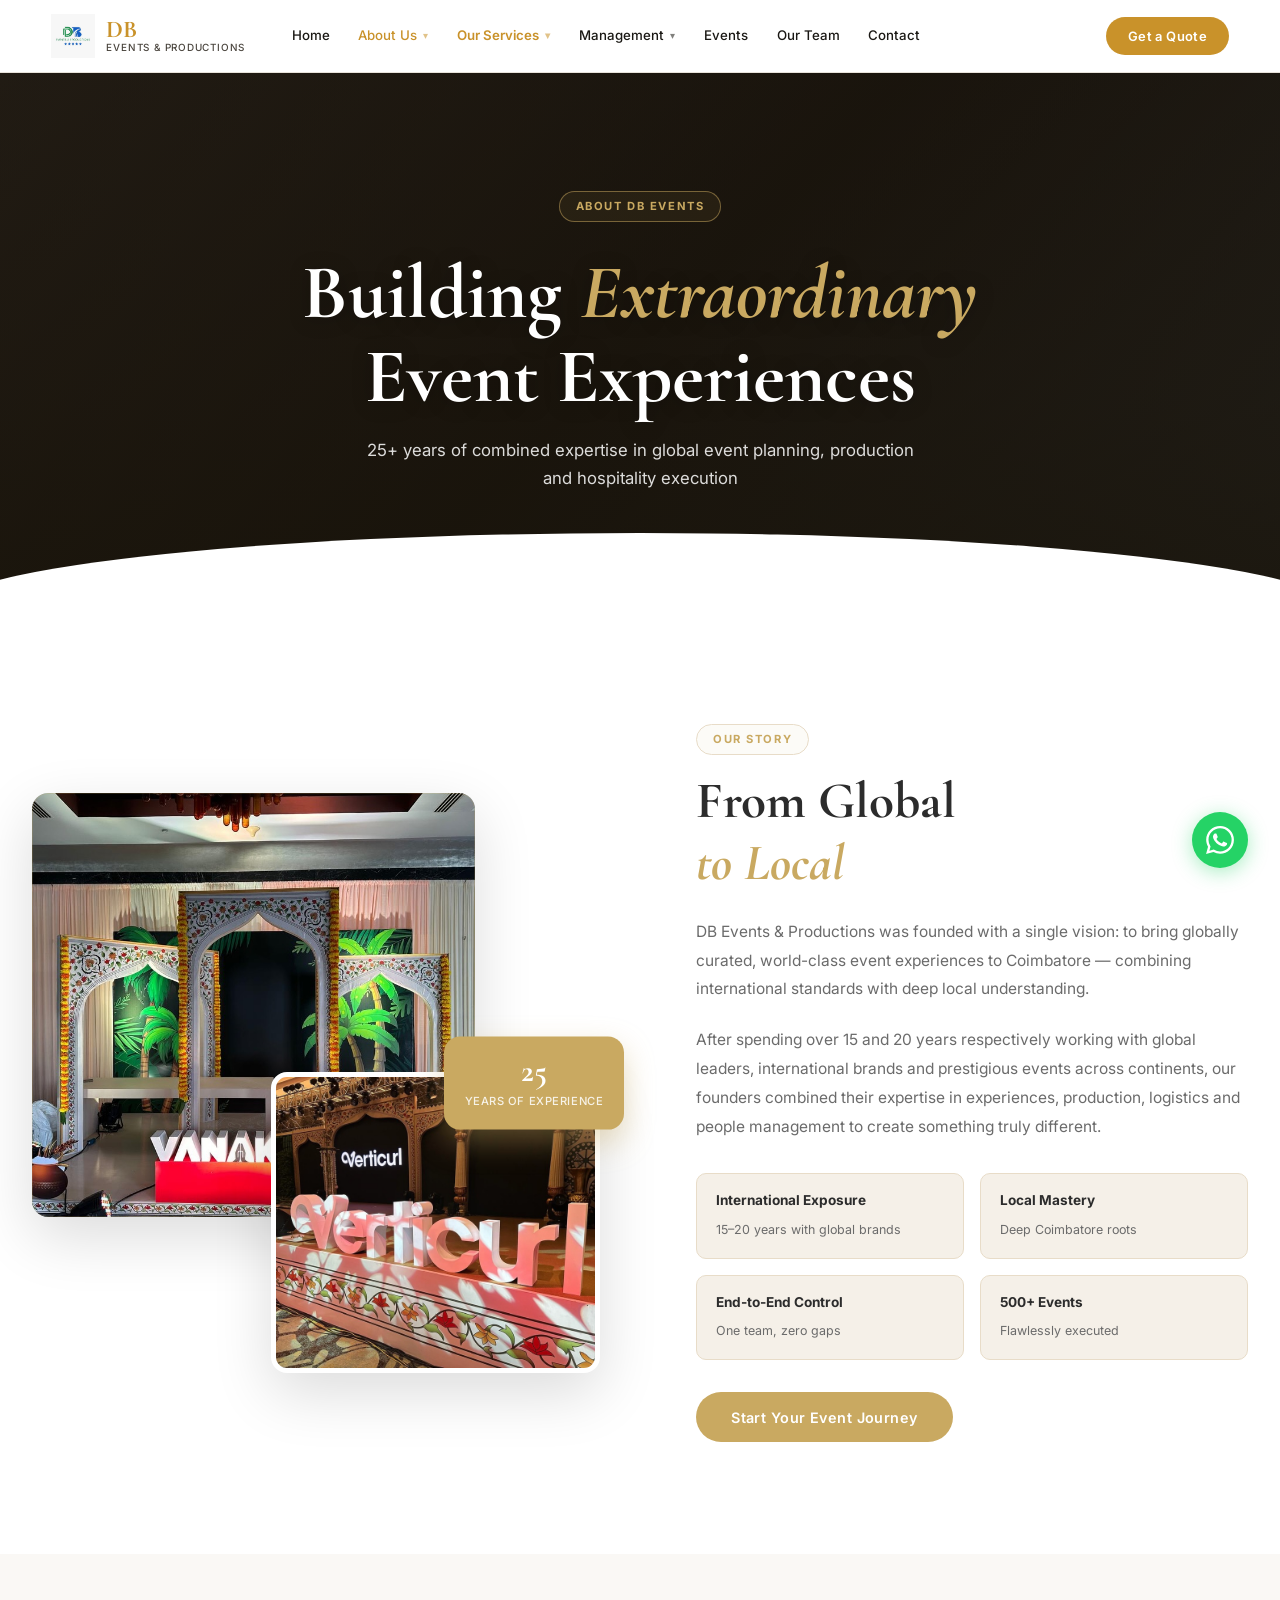
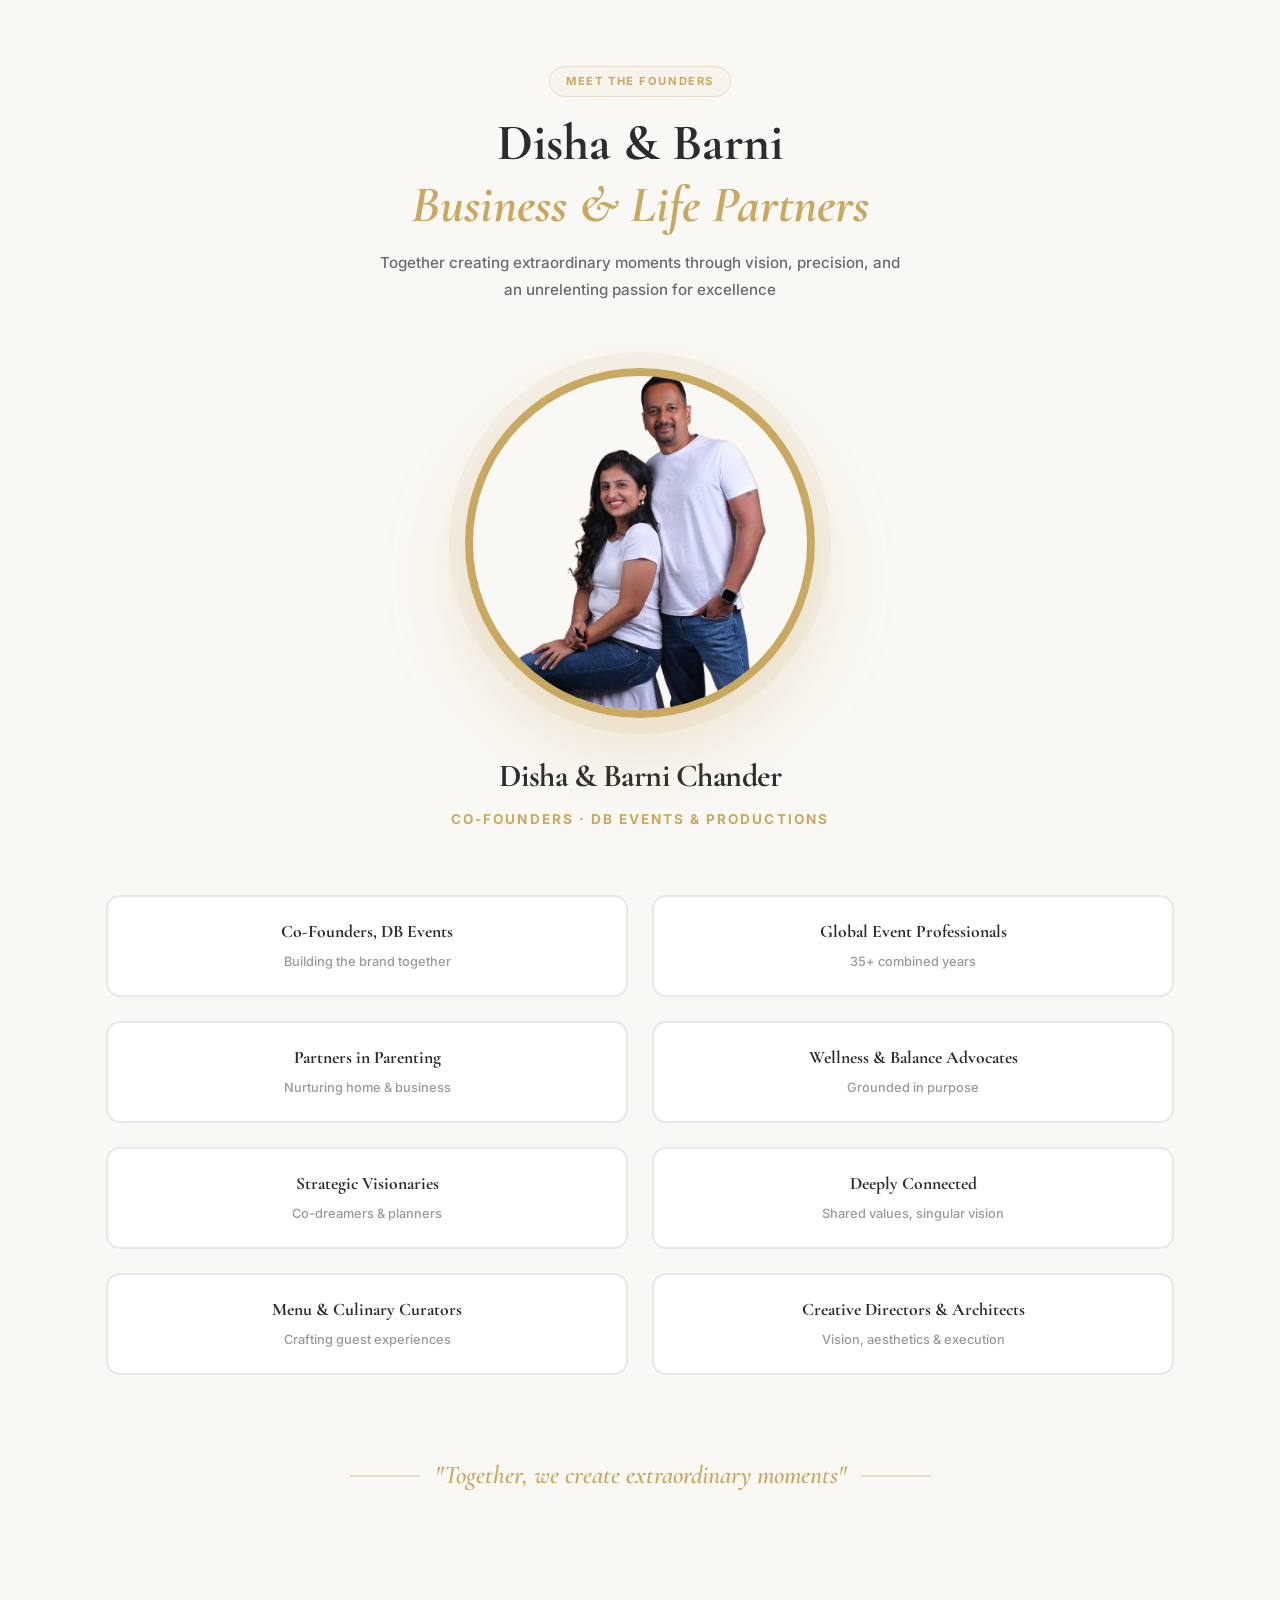
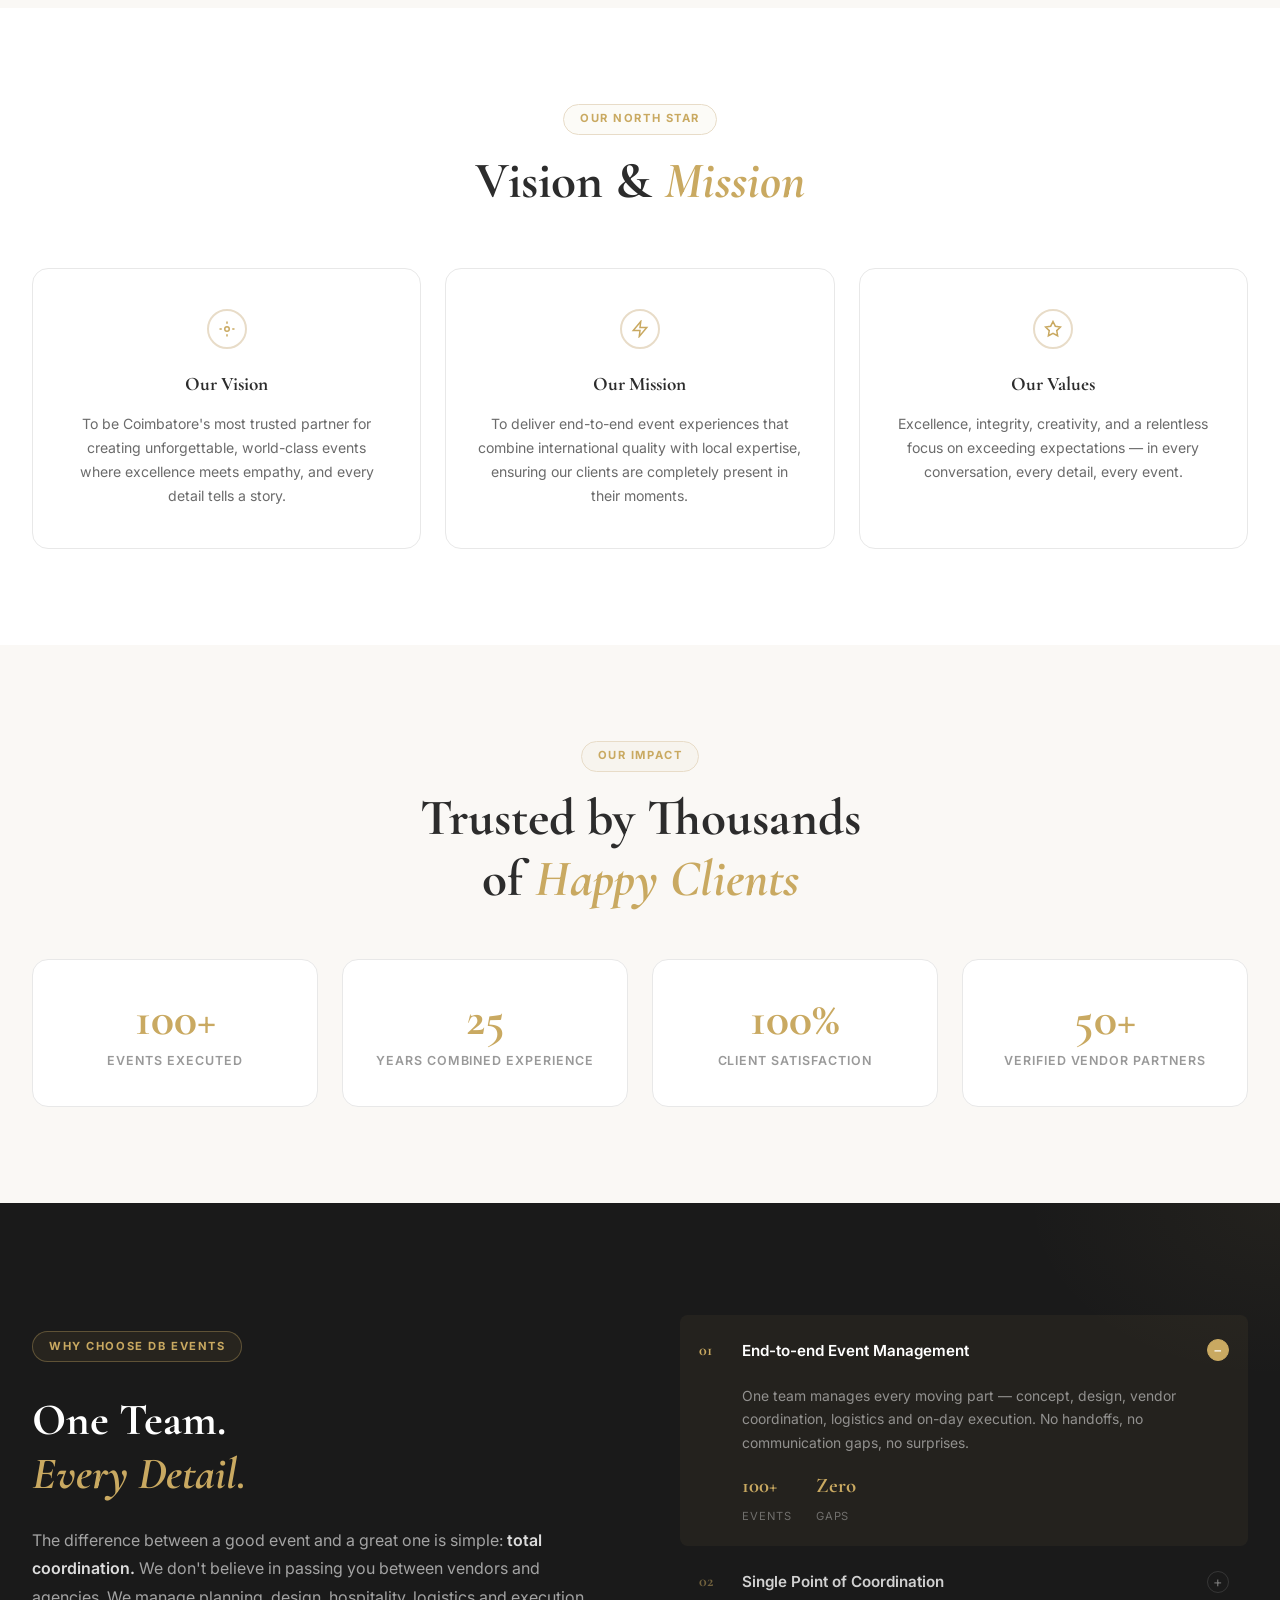
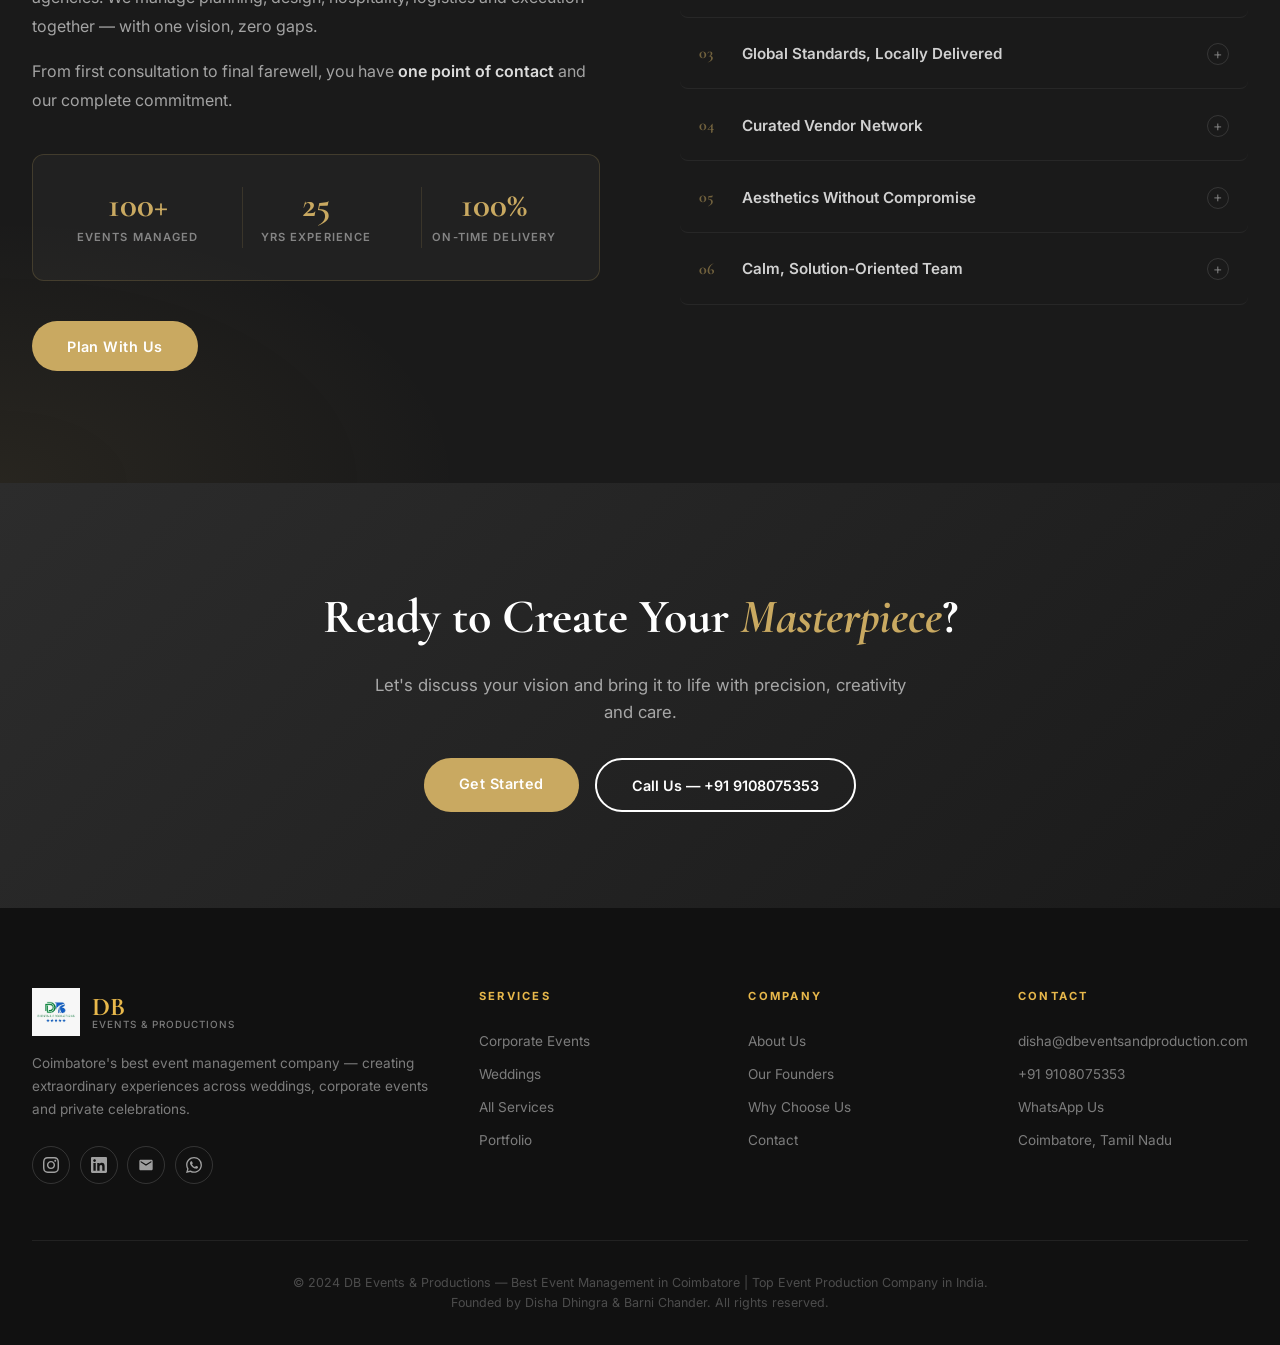
==== about.html @ 857cd871 "Modified" ====
<!DOCTYPE html>
<html lang="en">
<head>
<meta charset="UTF-8"/>
<meta name="viewport" content="width=device-width,initial-scale=1.0"/>
<title>About DB Events & Productions — Coimbatore's Premier Event Company</title>
<meta name="description" content="Meet the founders and team behind DB Events & Productions. 35 years of combined experience in global event planning and production."/>
<link rel="preconnect" href="https://fonts.googleapis.com"/>
<link href="https://fonts.googleapis.com/css2?family=Cormorant+Garamond:ital,wght@0,400;0,600;0,700;1,400;1,600&family=Inter:wght@300;400;500;600&display=swap" rel="stylesheet"/>
<style>
/* ── ROOT ──────────────────────────────────────────────────── */
:root {
  --serif: 'Cormorant Garamond', serif;
  --sans: 'Inter', sans-serif;
  --gold: #C9A961;
  --gold-pale: #F5F0E8;
  --gold-lt: #E8DCC8;
  --text-dark: #2C2C2C;
  --text-mid: #6B6B6B;
  --text-light: #999;
  --off-white: #FAF8F5;
  --border: #E8E8E8;
  --ease: cubic-bezier(0.4, 0, 0.2, 1);
}

* { margin: 0; padding: 0; box-sizing: border-box; }
html { scroll-behavior: smooth; }
body { font-family: var(--sans); color: var(--text-dark); background: #fff; line-height: 1.6; }

/* ═══════════════════════════════════════════════════════════
   HEADER — matches index.html exactly
═══════════════════════════════════════════════════════════════ */
.site-header {
  position: fixed;
  top: 0; left: 0; right: 0;
  z-index: 1000;
  background: rgba(255,255,255,0.97);
  backdrop-filter: blur(14px);
  border-bottom: 1px solid #E8E3DB;
  transition: box-shadow 0.3s;
}
.site-header.scrolled { box-shadow: 0 8px 30px rgba(0,0,0,0.10); }

.navbar {
  max-width: 1280px;
  margin: 0 auto;
  padding: 0 4%;
  display: flex;
  align-items: center;
  gap: 1rem;
  height: 72px;
}

/* LOGO — image + DB + Events & Productions text */
.nav-brand {
  display: flex;
  align-items: center;
  gap: 0.7rem;
  flex-shrink: 0;
  margin-right: 1rem;
  text-decoration: none;
}

.nav-logo-img {
  height: 44px;
  width: auto;
  display: block;
  object-fit: contain;
}

.nav-logo-text {
  display: flex;
  flex-direction: column;
  line-height: 1.15;
}

.nav-logo-text .brand-db {
  font-family: 'Cormorant Garamond', serif;
  font-size: 1.5rem;
  font-weight: 700;
  color: #C9922A;
  line-height: 1;
}

.nav-logo-text .brand-sub {
  font-size: 0.62rem;
  font-weight: 500;
  letter-spacing: 0.08em;
  color: #4A453E;
  text-transform: uppercase;
}

/* Nav menu */
.nav-menu {
  display: flex;
  align-items: center;
  list-style: none;
  flex: 1;
  gap: 0;
  margin: 0;
  padding: 0;
}

.nav-item { position: relative; }

.nav-link {
  display: flex;
  align-items: center;
  gap: 4px;
  padding: 0 0.9rem;
  height: 72px;
  font-size: 0.83rem;
  font-weight: 500;
  color: #1A1814;
  text-decoration: none;
  white-space: nowrap;
  transition: color 0.2s;
  font-family: 'Inter', sans-serif;
}
.nav-link:hover, .nav-link.active { color: #C9922A; }
.nav-link.highlight { color: #C9922A; font-weight: 600; }

.arrow {
  font-size: 0.65rem;
  opacity: 0.55;
  transition: transform 0.25s;
  margin-left: 2px;
}
.has-dropdown:hover > .nav-link .arrow { transform: rotate(180deg); }

/* Standard dropdown */
.dropdown {
  position: absolute;
  top: 100%; left: 0;
  min-width: 230px;
  opacity: 0;
  visibility: hidden;
  pointer-events: none;
  transform: translateY(10px);
  transition: all 0.28s cubic-bezier(0.16,1,0.3,1);
  z-index: 2000;
}
.has-dropdown:hover > .dropdown {
  opacity: 1;
  visibility: visible;
  pointer-events: all;
  transform: translateY(0);
}
.dropdown-inner {
  background: #1A1814;
  border-radius: 0 0 14px 14px;
  padding: 0.7rem 0;
  box-shadow: 0 20px 60px rgba(0,0,0,0.18);
  overflow: hidden;
}
.dropdown-inner a {
  display: block;
  padding: 0.65rem 1.4rem;
  font-size: 0.84rem;
  color: rgba(255,255,255,0.78);
  text-decoration: none;
  transition: all 0.2s;
  font-family: 'Inter', sans-serif;
}
.dropdown-inner a:hover {
  background: rgba(201,146,42,0.14);
  color: #E8B84B;
  padding-left: 2rem;
}

/* Mega dropdown */
.mega-drop {
  left: 50%;
  transform: translateX(-50%) translateY(10px);
  min-width: 680px;
}
.has-dropdown.mega:hover > .dropdown {
  transform: translateX(-50%) translateY(0);
}
.mega-inner {
  background: #1A1814;
  border-radius: 0 0 16px 16px;
  display: grid;
  grid-template-columns: 200px 1fr 1fr;
  overflow: hidden;
  box-shadow: 0 20px 60px rgba(0,0,0,0.2);
}
.mega-col { padding: 1.5rem; }
.mega-img {
  width: 100%; height: 100%;
  min-height: 240px;
  border-radius: 8px;
}
.links-col { border-left: 1px solid rgba(255,255,255,0.07); }
.mega-heading {
  font-size: 0.67rem;
  letter-spacing: 0.22em;
  text-transform: uppercase;
  color: #C9922A;
  margin-bottom: 0.75rem;
  padding-bottom: 0.5rem;
  border-bottom: 1px solid rgba(201,146,42,0.2);
  font-family: 'Inter', sans-serif;
  font-weight: 600;
}
.mega-col a {
  display: block;
  padding: 0.45rem 0;
  font-size: 0.83rem;
  color: rgba(255,255,255,0.72);
  text-decoration: none;
  transition: all 0.2s;
  border-bottom: 1px solid rgba(255,255,255,0.04);
  font-family: 'Inter', sans-serif;
}
.mega-col a:hover { color: #E8B84B; padding-left: 0.5rem; }

/* Nav actions */
.nav-actions {
  display: flex;
  align-items: center;
  gap: 0.8rem;
  margin-left: auto;
}

.btn-quote {
  background: #C9922A;
  color: #fff;
  padding: 0.55rem 1.35rem;
  border-radius: 100px;
  font-size: 0.81rem;
  font-weight: 600;
  letter-spacing: 0.03em;
  transition: all 0.3s;
  white-space: nowrap;
  text-decoration: none;
  font-family: 'Inter', sans-serif;
}
.btn-quote:hover { background: #1A1814; transform: translateY(-1px); }

/* Hamburger */
.nav-hamburger {
  display: none;
  flex-direction: column;
  gap: 5px;
  background: none;
  border: 1px solid #E8E3DB;
  border-radius: 8px;
  padding: 0.5rem 0.6rem;
  cursor: pointer;
}
.nav-hamburger span {
  display: block;
  width: 20px;
  height: 1.5px;
  background: #1A1814;
  transition: all 0.3s;
}
.nav-hamburger.active span:nth-child(1) { transform: translateY(6.5px) rotate(45deg); }
.nav-hamburger.active span:nth-child(2) { opacity: 0; }
.nav-hamburger.active span:nth-child(3) { transform: translateY(-6.5px) rotate(-45deg); }

/* ═══════════════════════════════════════════════════════════
   MOBILE MENU — matches index.html exactly
═══════════════════════════════════════════════════════════════ */
.mobile-menu {
  display: none;
  position: fixed;
  top: 72px;
  left: 0; right: 0; bottom: 0;
  background: #fff;
  z-index: 999;
  overflow-y: auto;
  flex-direction: column;
  border-top: 2px solid #C9922A;
  box-shadow: 0 20px 60px rgba(0,0,0,0.15);
}
.mobile-menu.open { display: flex; }

.mobile-menu a {
  display: block;
  padding: 1rem 1.5rem;
  font-size: 0.95rem;
  font-weight: 500;
  color: #1A1814;
  text-decoration: none;
  border-bottom: 1px solid #f3f4f6;
  font-family: 'Inter', sans-serif;
  transition: all 0.2s;
}
.mobile-menu a:hover {
  color: #C9922A;
  padding-left: 2rem;
  background: #FDF4E3;
}

.mobile-menu-section { padding: 0.5rem 0; }

.mobile-menu-heading {
  padding: 0.75rem 1.5rem 0.4rem;
  font-size: 0.65rem;
  letter-spacing: 0.2em;
  text-transform: uppercase;
  color: #C9922A;
  font-weight: 600;
  font-family: 'Inter', sans-serif;
}

.mobile-menu a.indent {
  padding-left: 2.5rem;
  font-size: 0.85rem;
  color: #4A453E;
}

.mobile-cta {
  margin: 1.2rem 1.5rem;
  background: #C9922A !important;
  color: #fff !important;
  border-radius: 100px;
  text-align: center;
  font-weight: 600 !important;
  padding: 1rem 1.5rem !important;
  border-bottom: none !important;
}
.mobile-cta:hover {
  background: #a87520 !important;
  padding-left: 1.5rem !important;
}

/* ═══════════════════════════════════════════════════════════
   PAGE BODY — top padding for fixed header
═══════════════════════════════════════════════════════════════ */
body { padding-top: 72px; }

/* ── SHARED ──────────────────────────────────────────────── */
.container { max-width: 1300px; margin: 0 auto; padding: 0 2rem; }

.section-tag {
  display: inline-block;
  font-size: 0.7rem;
  font-weight: 700;
  letter-spacing: 0.14em;
  text-transform: uppercase;
  color: var(--gold);
  margin-bottom: 1rem;
  padding: 0.35rem 1rem;
  border: 1px solid var(--gold-lt);
  border-radius: 50px;
  background: rgba(201,169,97,0.05);
}

.section-title {
  font-family: var(--serif);
  font-size: clamp(2rem, 4vw, 3.2rem);
  font-weight: 700;
  color: var(--text-dark);
  line-height: 1.2;
  margin-bottom: 1.5rem;
}
.section-title em { font-style: italic; color: var(--gold); }

.section { padding: 6rem 0; }

.btn-primary {
  display: inline-block;
  background: var(--gold);
  color: #fff;
  padding: 0.85rem 2.2rem;
  border-radius: 50px;
  text-decoration: none;
  font-weight: 600;
  font-size: 0.9rem;
  letter-spacing: 0.03em;
  transition: all 0.3s;
  border: none;
  cursor: pointer;
}
.btn-primary:hover { background: #B8935F; transform: translateY(-3px); box-shadow: 0 10px 28px rgba(201,169,97,0.35); }

.btn-outline-white {
  display: inline-block;
  border: 2px solid #fff;
  color: #fff;
  background: transparent;
  padding: 0.85rem 2.2rem;
  border-radius: 50px;
  text-decoration: none;
  font-weight: 600;
  font-size: 0.9rem;
  transition: all 0.3s;
}
.btn-outline-white:hover { background: #fff; color: var(--text-dark); }

/* ═══════════════════════════════════════════════════════════
   PAGE HERO
═══════════════════════════════════════════════════════════════ */
.page-hero {
  position: relative;
  min-height: 60vh;
  display: flex;
  align-items: center;
  justify-content: center;
  text-align: center;
  overflow: hidden;
}
.page-hero-bg {
  position: absolute; inset: 0;
  background: linear-gradient(135deg, #2C2520 0%, #1A1410 50%, #2C2C2C 100%);
  transform: scale(1.05);
  transition: transform 8s ease;
}
.page-hero-bg::after {
  content: '';
  position: absolute; inset: 0;
  background: linear-gradient(to bottom, rgba(25,20,10,0.55) 0%, rgba(25,20,10,0.65) 60%, rgba(25,20,10,0.85) 100%);
}
.page-hero-content {
  position: relative;
  z-index: 5;
  padding: 4rem 2rem;
}
.page-hero-content .section-tag {
  border-color: rgba(201,169,97,0.5);
  color: var(--gold);
  background: rgba(201,169,97,0.08);
}
.page-hero-content h1 {
  font-family: var(--serif);
  font-size: clamp(2.8rem, 6vw, 5.5rem);
  font-weight: 700;
  color: #fff;
  line-height: 1.1;
  margin: 0.8rem 0 1rem;
  text-shadow: 0 2px 20px rgba(0,0,0,0.3);
}
.page-hero-content h1 em { font-style: italic; color: var(--gold); }
.page-hero-content p {
  font-size: 1.05rem;
  color: rgba(255,255,255,0.85);
  max-width: 560px;
  margin: 0 auto;
  line-height: 1.7;
}
.page-hero::after {
  content: '';
  position: absolute;
  bottom: -1px; left: 0; right: 0;
  height: 80px;
  background: #fff;
  clip-path: ellipse(55% 100% at 50% 100%);
}

/* ═══════════════════════════════════════════════════════════
   OUR STORY
═══════════════════════════════════════════════════════════════ */
.story-section { padding: 7rem 0; background: #fff; }
.story-grid {
  display: grid;
  grid-template-columns: 1fr 1fr;
  gap: 5rem;
  align-items: center;
}
.story-images { position: relative; height: 580px; }
.story-img-main {
  position: absolute;
  top: 0; left: 0;
  width: 78%; height: 73%;
  border-radius: 16px;
  background: url('cor1.jpg') center/cover no-repeat;
  background-color: #E8DCC8;
  box-shadow: 0 20px 60px rgba(0,0,0,0.14);
  overflow: hidden;
}
.story-img-main::after {
  content: '';
  position: absolute; inset: 0;
  border-radius: 16px;
  border: 1px solid rgba(201,169,97,0.2);
}
.story-img-accent {
  position: absolute;
  bottom: 0; right: 0;
  width: 58%; height: 52%;
  border-radius: 16px;
  background: url('cor2.jpg') center/cover no-repeat;
  background-color: #C9A961;
  box-shadow: 0 20px 60px rgba(0,0,0,0.14);
  border: 5px solid #fff;
}
.story-badge {
  position: absolute;
  top: 50%; right: -1.5rem;
  transform: translateY(-50%);
  background: var(--gold);
  color: #fff;
  border-radius: 16px;
  padding: 1.1rem 1.3rem;
  text-align: center;
  box-shadow: 0 12px 30px rgba(201,169,97,0.4);
  z-index: 5;
  min-width: 110px;
}
.story-badge strong {
  display: block;
  font-family: var(--serif);
  font-size: 2rem;
  font-weight: 700;
  line-height: 1;
}
.story-badge span {
  font-size: 0.7rem;
  opacity: 0.85;
  font-weight: 500;
  letter-spacing: 0.05em;
  text-transform: uppercase;
}
.story-content { padding-left: 1rem; }
.story-content p { font-size: 0.97rem; color: var(--text-mid); line-height: 1.85; margin-bottom: 1.4rem; }
.story-pillars {
  display: grid;
  grid-template-columns: 1fr 1fr;
  gap: 1rem;
  margin: 2rem 0;
}
.story-pillar {
  padding: 1rem 1.2rem;
  border: 1px solid var(--gold-lt);
  border-radius: 10px;
  background: var(--gold-pale);
}
.story-pillar strong { display: block; font-size: 0.85rem; font-weight: 700; color: var(--text-dark); margin-bottom: 0.25rem; }
.story-pillar span { font-size: 0.78rem; color: var(--text-mid); }

@media (max-width: 900px) {
  .story-grid { grid-template-columns: 1fr; gap: 3rem; }
  .story-images { height: 380px; }
  .story-badge { right: auto; left: 0; top: auto; bottom: 0; transform: none; }
  .story-content { padding-left: 0; }
}

/* ═══════════════════════════════════════════════════════════
   FOUNDERS
═══════════════════════════════════════════════════════════════ */
.founders-section { padding: 7rem 0; background: var(--off-white); position: relative; overflow: hidden; }
.founders-header { text-align: center; margin-bottom: 4rem; }
.founders-header h2 { margin-bottom: 0.5rem; }
.founders-header p { color: var(--text-mid); max-width: 520px; margin: 0.8rem auto 0; font-size: 0.95rem; font-weight: 500; line-height: 1.8; }

.founders-layout-new { max-width: 1100px; margin: 0 auto; }

.founder-photo-section { text-align: center; margin-bottom: 4rem; position: relative; z-index: 10; }
.founder-photo-ring {
  width: 350px; height: 350px;
  border-radius: 50%;
  overflow: hidden;
  border: 8px solid var(--gold);
  box-shadow: 0 0 0 16px rgba(201,169,97,0.1), 0 32px 80px rgba(201,169,97,0.25);
  position: relative;
  margin: 0 auto 2rem;
  animation: ringPulse 5s ease-in-out infinite;
}
.founder-photo-ring img { width: 100%; height: 100%; object-fit: cover; display: block; }
.founder-photo-fallback {
  width: 100%; height: 100%;
  background: linear-gradient(135deg, #C9A961, #E8D5A8 50%, #B89050);
  display: flex; flex-direction: column;
  align-items: center; justify-content: center;
  gap: 0.5rem;
}
.founder-photo-fallback span { font-family: var(--serif); font-size: 2.8rem; font-weight: 700; color: rgba(255,255,255,0.95); letter-spacing: 3px; }
.founder-photo-fallback small { font-size: 0.75rem; color: rgba(255,255,255,0.75); letter-spacing: 0.1em; text-transform: uppercase; font-weight: 600; }

@keyframes ringPulse {
  0%, 100% { box-shadow: 0 0 0 16px rgba(201,169,97,0.1), 0 32px 80px rgba(201,169,97,0.25); }
  50% { box-shadow: 0 0 0 24px rgba(201,169,97,0.05), 0 32px 80px rgba(201,169,97,0.35); }
}

.founder-names { text-align: center; }
.founder-names h3 { font-family: var(--serif); font-size: 2rem; font-weight: 700; color: var(--text-dark); margin-bottom: 0.5rem; letter-spacing: -0.5px; }
.founder-names p { font-size: 0.85rem; color: var(--gold); font-weight: 700; letter-spacing: 0.15em; text-transform: uppercase; margin: 0; }

.founder-attrs-grid {
  display: grid;
  grid-template-columns: repeat(2, 1fr);
  gap: 1.5rem;
  margin-top: 4rem;
  padding: 0 1rem;
}

.f-attr-card {
  background: #fff;
  border: 2px solid var(--border);
  border-radius: 14px;
  padding: 1.5rem;
  transition: all 0.35s ease;
  text-align: center;
  position: relative;
  opacity: 0;
  transform: translateY(20px);
}
.f-attr-card.is-visible { opacity: 1; transform: translateY(0); }
.f-attr-card:hover { box-shadow: 0 12px 35px rgba(201,169,97,0.2); border-color: var(--gold); transform: translateY(-6px); }
.f-attr-card::before {
  content: '';
  position: absolute;
  top: 0; left: 0; right: 0;
  height: 3px;
  background: var(--gold);
  border-radius: 14px 14px 0 0;
  transform: scaleX(0);
  transition: transform 0.35s;
  transform-origin: left;
}
.f-attr-card:hover::before { transform: scaleX(1); }
.f-attr-card h4 { font-family: var(--serif); font-size: 1.1rem; font-weight: 700; color: var(--text-dark); margin-bottom: 0.5rem; line-height: 1.3; }
.f-attr-card p { font-size: 0.8rem; color: var(--text-light); line-height: 1.5; font-weight: 500; margin: 0; }

.founders-tagline { text-align: center; margin-top: 5rem; position: relative; z-index: 10; }
.founders-tagline blockquote {
  font-family: var(--serif);
  font-size: 1.6rem;
  font-style: italic;
  color: var(--gold);
  display: inline-block;
  position: relative;
  padding: 0 2.5rem;
  font-weight: 600;
}
.founders-tagline blockquote::before,
.founders-tagline blockquote::after {
  content: '';
  position: absolute;
  top: 50%;
  width: 70px;
  height: 1.5px;
  background: var(--gold-lt);
}
.founders-tagline blockquote::before { right: 100%; transform: translateX(25px); }
.founders-tagline blockquote::after  { left: 100%; transform: translateX(-25px); }

@media (max-width: 768px) {
  .founders-section { padding: 5rem 0; }
  .founder-photo-ring { width: 280px; height: 280px; }
  .founder-names h3 { font-size: 1.5rem; }
  .founder-attrs-grid { grid-template-columns: 1fr; gap: 1.2rem; padding: 0; }
  .founders-tagline blockquote { font-size: 1.3rem; padding: 0 1.5rem; }
}

/* ═══════════════════════════════════════════════════════════
   VISION & MISSION
═══════════════════════════════════════════════════════════════ */
.vision-section { padding: 6rem 0; background: #fff; }
.vision-header { text-align: center; margin-bottom: 3.5rem; }
.values-grid { display: grid; grid-template-columns: repeat(3, 1fr); gap: 1.5rem; }
.value-card {
  border: 1px solid var(--border);
  border-radius: 16px;
  padding: 2.5rem 2rem;
  text-align: center;
  transition: all 0.35s;
  position: relative;
  overflow: hidden;
  background: #fff;
}
.value-card::before {
  content: '';
  position: absolute;
  top: 0; left: 0; right: 0;
  height: 3px;
  background: var(--gold);
  transform: scaleX(0);
  transition: transform 0.35s;
  transform-origin: left;
}
.value-card:hover { transform: translateY(-6px); box-shadow: 0 20px 50px rgba(0,0,0,0.08); border-color: var(--gold-lt); }
.value-card:hover::before { transform: scaleX(1); }
.value-icon-line {
  width: 40px; height: 40px;
  border: 2px solid var(--gold-lt);
  border-radius: 50%;
  display: flex; align-items: center; justify-content: center;
  margin: 0 auto 1.2rem;
}
.value-icon-line svg { width: 18px; height: 18px; stroke: var(--gold); fill: none; stroke-width: 2; }
.value-card h4 { font-family: var(--serif); font-size: 1.2rem; font-weight: 700; color: var(--text-dark); margin-bottom: 0.8rem; }
.value-card p { font-size: 0.88rem; color: var(--text-mid); line-height: 1.7; }
@media (max-width: 768px) { .values-grid { grid-template-columns: 1fr; } }

/* STATS */
.stats-section { padding: 6rem 0; background: var(--off-white); }
.stats-grid { display: grid; grid-template-columns: repeat(4, 1fr); gap: 1.5rem; margin-top: 3rem; }
.stat-card {
  background: #fff; border: 1px solid var(--border);
  border-radius: 16px; padding: 2.2rem 1.5rem;
  text-align: center; transition: all 0.3s;
}
.stat-card:hover { box-shadow: 0 12px 32px rgba(201,169,97,0.12); border-color: var(--gold-lt); }
.stat-card h3 { font-family: var(--serif); font-size: 3rem; font-weight: 700; color: var(--gold); line-height: 1; margin-bottom: 0.5rem; }
.stat-card p { font-size: 0.78rem; color: var(--text-light); text-transform: uppercase; letter-spacing: 0.08em; font-weight: 600; }
@media (max-width: 768px) { .stats-grid { grid-template-columns: repeat(2, 1fr); } }
@media (max-width: 480px) { .stats-grid { grid-template-columns: 1fr; } }

/* ═══════════════════════════════════════════════════════════
   WHY DB EVENTS
═══════════════════════════════════════════════════════════════ */
.why-section { padding: 7rem 0; background: #1A1A1A; position: relative; overflow: hidden; }
.why-section::before {
  content: '';
  position: absolute; inset: 0;
  background: radial-gradient(ellipse 60% 50% at 0% 100%, rgba(201,169,97,0.08) 0%, transparent 60%),
              radial-gradient(ellipse 40% 40% at 100% 0%, rgba(201,169,97,0.05) 0%, transparent 50%);
  pointer-events: none;
}
.why-grid { display: grid; grid-template-columns: 1fr 1fr; gap: 5rem; align-items: start; position: relative; z-index: 2; }
.why-left { padding-top: 1rem; }
.why-left .section-tag { border-color: rgba(201,169,97,0.35); color: var(--gold); background: rgba(201,169,97,0.08); }
.why-left h2 { font-family: var(--serif); font-size: clamp(2rem, 3.5vw, 3rem); font-weight: 700; color: #fff; line-height: 1.2; margin: 1rem 0 1.5rem; }
.why-left h2 em { color: var(--gold); font-style: italic; }
.why-lead { font-size: 1rem; color: rgba(255,255,255,0.6); line-height: 1.8; margin-bottom: 1rem; }
.why-lead strong { color: rgba(255,255,255,0.85); font-weight: 600; }
.why-metrics {
  display: flex; gap: 2rem;
  margin: 2.5rem 0; padding: 2rem;
  border: 1px solid rgba(201,169,97,0.2);
  border-radius: 12px;
  background: rgba(255,255,255,0.03);
}
.why-metric { text-align: center; flex: 1; }
.why-metric strong { display: block; font-family: var(--serif); font-size: 2.2rem; font-weight: 700; color: var(--gold); line-height: 1; }
.why-metric span { font-size: 0.7rem; color: rgba(255,255,255,0.45); text-transform: uppercase; letter-spacing: 0.1em; font-weight: 600; }
.why-metric + .why-metric { border-left: 1px solid rgba(201,169,97,0.15); }

.why-items { display: flex; flex-direction: column; }
.why-item { border-bottom: 1px solid rgba(255,255,255,0.06); cursor: pointer; transition: background 0.3s; border-radius: 8px; margin-bottom: 2px; overflow: hidden; }
.why-item:first-child { border-top: 1px solid rgba(255,255,255,0.06); }
.why-item:hover { background: rgba(255,255,255,0.03); }
.why-item.open { background: rgba(201,169,97,0.06); border-color: transparent; }
.why-item-header { display: flex; align-items: center; gap: 1.2rem; padding: 1.35rem 1.2rem; user-select: none; }
.wi-num { font-family: var(--serif); font-size: 1rem; font-weight: 700; color: var(--gold); opacity: 0.5; flex-shrink: 0; transition: opacity 0.3s; min-width: 24px; }
.why-item.open .wi-num { opacity: 1; }
.wi-title { flex: 1; font-size: 0.95rem; font-weight: 600; color: rgba(255,255,255,0.8); transition: color 0.3s; line-height: 1.3; }
.why-item.open .wi-title { color: #fff; }
.wi-toggle {
  width: 22px; height: 22px;
  border-radius: 50%;
  border: 1px solid rgba(255,255,255,0.12);
  display: flex; align-items: center; justify-content: center;
  flex-shrink: 0; transition: all 0.3s;
}
.wi-toggle::before { content: '+'; color: rgba(255,255,255,0.4); font-size: 0.9rem; line-height: 1; transition: all 0.3s; }
.why-item.open .wi-toggle { background: var(--gold); border-color: var(--gold); }
.why-item.open .wi-toggle::before { content: '−'; color: #fff; }
.why-item-body { max-height: 0; overflow: hidden; transition: max-height 0.4s cubic-bezier(0.4,0,0.2,1), padding 0.3s; padding: 0 1.2rem 0 calc(24px + 2.4rem); }
.why-item.open .why-item-body { max-height: 160px; padding-bottom: 1.2rem; }
.why-item-body p { font-size: 0.87rem; color: rgba(255,255,255,0.5); line-height: 1.7; margin: 0; }
.why-item-body .wi-proof { display: flex; gap: 1.5rem; margin-top: 0.8rem; }
.wi-proof-item strong { display: block; font-family: var(--serif); font-size: 1.3rem; color: var(--gold); font-weight: 700; }
.wi-proof-item span { font-size: 0.7rem; color: rgba(255,255,255,0.35); text-transform: uppercase; letter-spacing: 0.08em; }

@media (max-width: 900px) {
  .why-grid { grid-template-columns: 1fr; gap: 3rem; }
  .why-metrics { gap: 1.2rem; }
}

/* CTA BANNER */
.cta-banner { background: linear-gradient(135deg, #2C2C2C 0%, #1A1A1A 100%); color: #fff; padding: 6rem 0; text-align: center; }
.cta-inner h2 { font-family: var(--serif); font-size: clamp(2rem, 4vw, 3rem); margin-bottom: 1rem; }
.cta-inner h2 em { color: var(--gold); font-style: italic; }
.cta-inner p { font-size: 1.05rem; color: rgba(255,255,255,0.6); margin-bottom: 2rem; max-width: 540px; margin-left: auto; margin-right: auto; }
.cta-btns { display: flex; gap: 1rem; justify-content: center; flex-wrap: wrap; }

/* ═══════════════════════════════════════════════════════════
   FOOTER — matches index.html exactly
═══════════════════════════════════════════════════════════════ */
.site-footer { background: #111; padding: 5rem 0 2rem; }
.footer-grid {
  display: grid;
  grid-template-columns: 1.8fr 1fr 1fr 1fr;
  gap: 3rem;
  margin-bottom: 3.5rem;
}

/* Footer logo: image + DB + Events & Productions text */
.footer-logo-wrap {
  display: flex;
  align-items: center;
  gap: 0.75rem;
  margin-bottom: 1rem;
}
.footer-logo-img {
  height: 48px; width: auto;
  object-fit: contain; display: block;
}
.footer-logo-text-wrap {
  display: flex;
  flex-direction: column;
  line-height: 1.2;
}
.footer-logo-text-wrap .fdb {
  font-family: 'Cormorant Garamond', serif;
  font-size: 1.6rem; font-weight: 700;
  color: #E8B84B; line-height: 1;
}
.footer-logo-text-wrap .fsub {
  font-size: 0.62rem; font-weight: 500;
  letter-spacing: 0.1em; text-transform: uppercase;
  color: rgba(255,255,255,0.45);
}

.footer-brand-col p { font-size: 0.85rem; color: rgba(255,255,255,0.45); line-height: 1.7; margin-bottom: 1.5rem; }

.footer-socials { display: flex; gap: 0.6rem; }

.social-btn {
  display: inline-flex; align-items: center; justify-content: center;
  width: 38px; height: 38px; border-radius: 50%;
  border: 1px solid rgba(255,255,255,0.15);
  color: rgba(255,255,255,0.6);
  text-decoration: none; transition: all 0.25s;
}
.social-btn svg { width: 16px; height: 16px; fill: currentColor; }
.social-btn:hover { background: #C9922A; border-color: #C9922A; color: #fff; }
.social-btn.wa:hover { background: #25d366; border-color: #25d366; }
.social-btn.em:hover { background: #ea4335; border-color: #ea4335; }

.footer-col h5 { font-size: 0.7rem; letter-spacing: 0.2em; text-transform: uppercase; color: #E8B84B; margin-bottom: 1.2rem; }
.footer-col a { display: block; font-size: 0.85rem; color: rgba(255,255,255,0.45); padding: 0.35rem 0; transition: color 0.2s; text-decoration: none; }
.footer-col a:hover { color: #E8B84B; }

.footer-bottom {
  border-top: 1px solid rgba(255,255,255,0.07);
  padding-top: 2rem;
  text-align: center;
  font-size: 0.78rem;
  color: rgba(255,255,255,0.25);
}

@media (max-width: 900px) { .footer-grid { grid-template-columns: repeat(2, 1fr); } }
@media (max-width: 480px) { .footer-grid { grid-template-columns: 1fr; } .cta-btns { flex-direction: column; align-items: center; } }

/* WhatsApp float */
.wa-float {
  position: fixed; bottom: 2rem; right: 2rem;
  width: 56px; height: 56px;
  background: #25D366; border-radius: 50%;
  display: flex; align-items: center; justify-content: center;
  color: white; text-decoration: none;
  box-shadow: 0 4px 20px rgba(37,211,102,0.4);
  transition: all 0.3s; z-index: 100;
}
.wa-float:hover { transform: scale(1.1); box-shadow: 0 6px 28px rgba(37,211,102,0.5); }
.wa-float svg { width: 28px; height: 28px; fill: currentColor; }

/* Scroll reveal */
.reveal { opacity: 0; transform: translateY(28px); transition: opacity 0.7s var(--ease), transform 0.7s var(--ease); }
.reveal.is-visible { opacity: 1; transform: translateY(0); }

/* Responsive mega menu */
@media (max-width: 1100px) {
  .mega-drop { min-width: 580px; }
  .mega-inner { grid-template-columns: 0 1fr 1fr; }
  .mega-col:first-child { display: none; }
}
@media (max-width: 900px) {
  .nav-menu { display: none; }
  .nav-hamburger { display: flex; }
}
</style>
</head>
<body>

<!-- ═══════════════════════════════════════════════════════════
     HEADER — identical to index.html
═══════════════════════════════════════════════════════════════ -->
<header class="site-header" id="siteHeader">
  <nav class="navbar">

    <a href="index.html" class="nav-brand">
      <img src="logo.jpg" alt="DB Events & Productions Logo" class="nav-logo-img"
           onerror="this.style.display='none'"/>
      <div class="nav-logo-text">
        <span class="brand-db">DB</span>
        <span class="brand-sub">Events &amp; Productions</span>
      </div>
    </a>

    <ul class="nav-menu" id="navMenu">

      <li class="nav-item">
        <a href="index.html" class="nav-link">Home</a>
      </li>

      <li class="nav-item has-dropdown">
        <a href="about.html" class="nav-link active">About Us <span class="arrow">▾</span></a>
        <div class="dropdown">
          <div class="dropdown-inner">
            <a href="about.html#founders">Our Founders</a>
            <a href="about.html#story">Our Story</a>
            <a href="about.html#vision">Vision &amp; Mission</a>
            <a href="about.html#why">Why Choose Us</a>
          </div>
        </div>
      </li>

      <li class="nav-item has-dropdown mega">
        <a href="services.html" class="nav-link highlight">Our Services <span class="arrow">▾</span></a>
        <div class="dropdown mega-drop">
          <div class="mega-inner">
            <div class="mega-col">
              <div class="mega-img" style="background:url('https://i.pinimg.com/736x/72/e5/c1/72e5c1f804328bc13464321de0d47336.jpg') center/cover"></div>
            </div>
            <div class="mega-col links-col">
              <p class="mega-heading">Corporate Events</p>
              <a href="corporate.html">Conferences &amp; Summits</a>
              <a href="corporate.html#launches">Brand Launches</a>
              <a href="corporate.html#offsites">Corporate Offsites</a>
              <a href="corporate.html#awards">Award Nights</a>
              <a href="corporate.html#engagement">Employee Engagement</a>
              <a href="corporate.html#av">Production &amp; AV</a>
              <a href="corporate.html#travel">Hospitality &amp; Travel</a>
              <a href="corporate.html#vendor">Vendor Management</a>
            </div>
            <div class="mega-col links-col">
              <p class="mega-heading">Wedding Services</p>
              <a href="weddings.html">Wedding Planning</a>
              <a href="weddings.html#decor">Decor &amp; Styling</a>
              <a href="weddings.html#rsvp">RSVP &amp; Guest Management</a>
              <a href="weddings.html#hospitality">Hospitality &amp; Logistics</a>
              <a href="weddings.html#entertainment">Entertainment &amp; Production</a>
              <a href="weddings.html#venue">Venue Coordination</a>
              <a href="weddings.html#bridal">Bridal &amp; Family Assistance</a>
              <a href="weddings.html#coordination">On-ground Coordination</a>
            </div>
          </div>
        </div>
      </li>

      <li class="nav-item has-dropdown">
        <a href="services.html" class="nav-link">Management <span class="arrow">▾</span></a>
        <div class="dropdown">
          <div class="dropdown-inner">
            <a href="services.html#planning">Event Planning</a>
            <a href="services.html#production">Production Management</a>
            <a href="services.html#logistics">Logistics &amp; Transport</a>
            <a href="services.html#content">Content Development</a>
          </div>
        </div>
      </li>

      <li class="nav-item">
        <a href="portfolio.html" class="nav-link">Events</a>
      </li>

      <li class="nav-item">
        <a href="about.html#founders" class="nav-link">Our Team</a>
      </li>

      <li class="nav-item">
        <a href="contact.html" class="nav-link">Contact</a>
      </li>

    </ul>

    <div class="nav-actions">
      <a href="contact.html" class="btn-quote">Get a Quote</a>
      <button class="nav-hamburger" id="navHamburger" aria-label="Toggle Menu">
        <span></span><span></span><span></span>
      </button>
    </div>

  </nav>
</header>

<!-- ═══════════════════════════════════════════════════════════
     MOBILE MENU — identical to index.html
═══════════════════════════════════════════════════════════════ -->
<div class="mobile-menu" id="mobileMenu">

  <a href="index.html">🏠 Home</a>

  <div class="mobile-menu-section">
    <div class="mobile-menu-heading">About Us</div>
    <a href="about.html" class="indent">About DB Events</a>
    <a href="about.html#founders" class="indent">Our Founders</a>
    <a href="about.html#story" class="indent">Our Story</a>
    <a href="about.html#vision" class="indent">Vision &amp; Mission</a>
    <a href="about.html#why" class="indent">Why Choose Us</a>
  </div>

  <div class="mobile-menu-section">
    <div class="mobile-menu-heading">Corporate Events</div>
    <a href="corporate.html" class="indent">Conferences &amp; Summits</a>
    <a href="corporate.html#launches" class="indent">Brand Launches</a>
    <a href="corporate.html#offsites" class="indent">Corporate Offsites</a>
    <a href="corporate.html#awards" class="indent">Award Nights</a>
    <a href="corporate.html#engagement" class="indent">Employee Engagement</a>
    <a href="corporate.html#av" class="indent">Production &amp; AV</a>
  </div>

  <div class="mobile-menu-section">
    <div class="mobile-menu-heading">Wedding Services</div>
    <a href="weddings.html" class="indent">Wedding Planning</a>
    <a href="weddings.html#decor" class="indent">Decor &amp; Styling</a>
    <a href="weddings.html#rsvp" class="indent">RSVP &amp; Guest Management</a>
    <a href="weddings.html#hospitality" class="indent">Hospitality &amp; Logistics</a>
    <a href="weddings.html#entertainment" class="indent">Entertainment &amp; Production</a>
    <a href="weddings.html#venue" class="indent">Venue Coordination</a>
  </div>

  <div class="mobile-menu-section">
    <div class="mobile-menu-heading">Management Services</div>
    <a href="services.html#planning" class="indent">Event Planning</a>
    <a href="services.html#production" class="indent">Production Management</a>
    <a href="services.html#logistics" class="indent">Logistics &amp; Transport</a>
    <a href="services.html#content" class="indent">Content Development</a>
  </div>

  <a href="portfolio.html">📸 Events &amp; Portfolio</a>
  <a href="about.html#founders">👥 Our Team</a>
  <a href="contact.html">📍 Contact Us</a>
  <a href="contact.html" class="mobile-cta">Get a Free Quote →</a>

</div>

<!-- ═══════════════════════════════════════════════════════════
     PAGE CONTENT (unchanged from original about.html)
═══════════════════════════════════════════════════════════════ -->
<section class="page-hero" id="about">
  <div class="page-hero-bg"></div>
  <div class="page-hero-content">
    <span class="section-tag">About DB Events</span>
    <h1>Building <em>Extraordinary</em><br/>Event Experiences</h1>
    <p>25+ years of combined expertise in global event planning, production and hospitality execution</p>
  </div>
</section>

<section class="story-section section" id="story">
  <div class="container">
    <div class="story-grid">
      <div class="story-images reveal">
        <div class="story-img-main"></div>
        <div class="story-img-accent"></div>
        <div class="story-badge">
          <strong>25</strong>
          <span>Years of Experience</span>
        </div>
      </div>
      <div class="story-content reveal">
        <span class="section-tag">Our Story</span>
        <h2 class="section-title">From Global<br/><em>to Local</em></h2>
        <p>DB Events &amp; Productions was founded with a single vision: to bring globally curated, world-class event experiences to Coimbatore — combining international standards with deep local understanding.</p>
        <p>After spending over 15 and 20 years respectively working with global leaders, international brands and prestigious events across continents, our founders combined their expertise in experiences, production, logistics and people management to create something truly different.</p>
        <div class="story-pillars">
          <div class="story-pillar"><strong>International Exposure</strong><span>15–20 years with global brands</span></div>
          <div class="story-pillar"><strong>Local Mastery</strong><span>Deep Coimbatore roots</span></div>
          <div class="story-pillar"><strong>End-to-End Control</strong><span>One team, zero gaps</span></div>
          <div class="story-pillar"><strong>500+ Events</strong><span>Flawlessly executed</span></div>
        </div>
        <a href="contact.html" class="btn-primary">Start Your Event Journey</a>
      </div>
    </div>
  </div>
</section>

<section class="founders-section" id="founders">
  <div class="container">
    <div class="founders-header reveal">
      <span class="section-tag">Meet The Founders</span>
      <h2 class="section-title">Disha &amp; Barni<br/><em>Business &amp; Life Partners</em></h2>
      <p>Together creating extraordinary moments through vision, precision, and an unrelenting passion for excellence</p>
    </div>
    <div class="founders-layout-new">
      <div class="founder-photo-section reveal">
        <div class="founder-photo-ring">
          <img src="founders.png" alt="Disha &amp; Barni — DB Events Co-Founders"
               onerror="this.style.display='none';this.nextElementSibling.style.display='flex'"/>
          <div class="founder-photo-fallback" style="display:none">
            <span>D &amp; B</span>
            <small>Disha &amp; Barni</small>
          </div>
        </div>
        <div class="founder-names">
          <h3>Disha &amp; Barni Chander</h3>
          <p>Co-Founders · DB Events &amp; Productions</p>
        </div>
      </div>
      <div class="founder-attrs-grid">
        <div class="f-attr-card reveal"><h4>Co-Founders, DB Events</h4><p>Building the brand together</p></div>
        <div class="f-attr-card reveal"><h4>Global Event Professionals</h4><p>35+ combined years</p></div>
        <div class="f-attr-card reveal"><h4>Partners in Parenting</h4><p>Nurturing home &amp; business</p></div>
        <div class="f-attr-card reveal"><h4>Wellness &amp; Balance Advocates</h4><p>Grounded in purpose</p></div>
        <div class="f-attr-card reveal"><h4>Strategic Visionaries</h4><p>Co-dreamers &amp; planners</p></div>
        <div class="f-attr-card reveal"><h4>Deeply Connected</h4><p>Shared values, singular vision</p></div>
        <div class="f-attr-card reveal"><h4>Menu &amp; Culinary Curators</h4><p>Crafting guest experiences</p></div>
        <div class="f-attr-card reveal"><h4>Creative Directors &amp; Architects</h4><p>Vision, aesthetics &amp; execution</p></div>
      </div>
    </div>
    <div class="founders-tagline reveal">
      <blockquote>"Together, we create extraordinary moments"</blockquote>
    </div>
  </div>
</section>

<section class="vision-section" id="vision">
  <div class="container">
    <div class="vision-header reveal">
      <span class="section-tag">Our North Star</span>
      <h2 class="section-title">Vision &amp; <em>Mission</em></h2>
    </div>
    <div class="values-grid">
      <div class="value-card reveal">
        <div class="value-icon-line"><svg viewBox="0 0 24 24"><circle cx="12" cy="12" r="3"/><path d="M12 2v3M12 19v3M2 12h3M19 12h3"/></svg></div>
        <h4>Our Vision</h4>
        <p>To be Coimbatore's most trusted partner for creating unforgettable, world-class events where excellence meets empathy, and every detail tells a story.</p>
      </div>
      <div class="value-card reveal">
        <div class="value-icon-line"><svg viewBox="0 0 24 24"><path d="M13 2L3 14h9l-1 8 10-12h-9l1-8z"/></svg></div>
        <h4>Our Mission</h4>
        <p>To deliver end-to-end event experiences that combine international quality with local expertise, ensuring our clients are completely present in their moments.</p>
      </div>
      <div class="value-card reveal">
        <div class="value-icon-line"><svg viewBox="0 0 24 24"><polygon points="12 2 15.09 8.26 22 9.27 17 14.14 18.18 21.02 12 17.77 5.82 21.02 7 14.14 2 9.27 8.91 8.26 12 2"/></svg></div>
        <h4>Our Values</h4>
        <p>Excellence, integrity, creativity, and a relentless focus on exceeding expectations — in every conversation, every detail, every event.</p>
      </div>
    </div>
  </div>
</section>

<section class="stats-section">
  <div class="container">
    <div class="reveal" style="text-align:center;margin-bottom:1rem;">
      <span class="section-tag">Our Impact</span>
      <h2 class="section-title">Trusted by Thousands<br/>of <em>Happy Clients</em></h2>
    </div>
    <div class="stats-grid">
      <div class="stat-card reveal"><h3>100+</h3><p>Events Executed</p></div>
      <div class="stat-card reveal"><h3>25</h3><p>Years Combined Experience</p></div>
      <div class="stat-card reveal"><h3>100%</h3><p>Client Satisfaction</p></div>
      <div class="stat-card reveal"><h3>50+</h3><p>Verified Vendor Partners</p></div>
    </div>
  </div>
</section>

<section class="why-section" id="why">
  <div class="container">
    <div class="why-grid">
      <div class="why-left reveal">
        <span class="section-tag">Why Choose DB Events</span>
        <h2>One Team.<br/><em>Every Detail.</em></h2>
        <p class="why-lead">The difference between a good event and a great one is simple: <strong>total coordination.</strong> We don't believe in passing you between vendors and agencies. We manage planning, design, hospitality, logistics and execution together — with one vision, zero gaps.</p>
        <p class="why-lead">From first consultation to final farewell, you have <strong>one point of contact</strong> and our complete commitment.</p>
        <div class="why-metrics">
          <div class="why-metric"><strong>100+</strong><span>Events Managed</span></div>
          <div class="why-metric"><strong>25</strong><span>Yrs Experience</span></div>
          <div class="why-metric"><strong>100%</strong><span>On-Time Delivery</span></div>
        </div>
        <a href="contact.html" class="btn-primary">Plan With Us</a>
      </div>
      <div class="why-items reveal">
        <div class="why-item open">
          <div class="why-item-header">
            <span class="wi-num">01</span>
            <span class="wi-title">End-to-end Event Management</span>
            <span class="wi-toggle"></span>
          </div>
          <div class="why-item-body">
            <p>One team manages every moving part — concept, design, vendor coordination, logistics and on-day execution. No handoffs, no communication gaps, no surprises.</p>
            <div class="wi-proof">
              <div class="wi-proof-item"><strong>100+</strong><span>Events</span></div>
              <div class="wi-proof-item"><strong>Zero</strong><span>Gaps</span></div>
            </div>
          </div>
        </div>
        <div class="why-item">
          <div class="why-item-header">
            <span class="wi-num">02</span>
            <span class="wi-title">Single Point of Coordination</span>
            <span class="wi-toggle"></span>
          </div>
          <div class="why-item-body">
            <p>One contact number, one aligned team. We liaise with every vendor, venue and supplier so you never have to chase anyone. Your time is yours.</p>
          </div>
        </div>
        <div class="why-item">
          <div class="why-item-header">
            <span class="wi-num">03</span>
            <span class="wi-title">Global Standards, Locally Delivered</span>
            <span class="wi-toggle"></span>
          </div>
          <div class="why-item-body">
            <p>Our founders bring 15–20 years of international experience — from global brand launches to large-scale corporate productions — delivered with Coimbatore warmth.</p>
            <div class="wi-proof">
              <div class="wi-proof-item"><strong>30+</strong><span>Global Brands</span></div>
              <div class="wi-proof-item"><strong>2</strong><span>Continents</span></div>
            </div>
          </div>
        </div>
        <div class="why-item">
          <div class="why-item-header">
            <span class="wi-num">04</span>
            <span class="wi-title">Curated Vendor Network</span>
            <span class="wi-toggle"></span>
          </div>
          <div class="why-item-body">
            <p>50+ verified partners across decor, catering, entertainment and logistics. Years of partnerships mean you get premium quality at the right value — every single time.</p>
          </div>
        </div>
        <div class="why-item">
          <div class="why-item-header">
            <span class="wi-num">05</span>
            <span class="wi-title">Aesthetics Without Compromise</span>
            <span class="wi-toggle"></span>
          </div>
          <div class="why-item-body">
            <p>Beautiful events that actually work. We never trade functionality for beauty — our productions are meticulously planned so every element looks stunning and runs on time.</p>
          </div>
        </div>
        <div class="why-item">
          <div class="why-item-header">
            <span class="wi-num">06</span>
            <span class="wi-title">Calm, Solution-Oriented Team</span>
            <span class="wi-toggle"></span>
          </div>
          <div class="why-item-body">
            <p>Events are unpredictable. We've seen everything — and we handle it all quietly, professionally and without bringing the stress to you. Composure and creativity under pressure.</p>
          </div>
        </div>
      </div>
    </div>
  </div>
</section>

<section class="cta-banner">
  <div class="container">
    <div class="cta-inner">
      <h2>Ready to Create Your <em>Masterpiece</em>?</h2>
      <p>Let's discuss your vision and bring it to life with precision, creativity and care.</p>
      <div class="cta-btns">
        <a href="contact.html" class="btn-primary">Get Started</a>
        <a href="tel:+919108075353" class="btn-outline-white">Call Us — +91 9108075353</a>
      </div>
    </div>
  </div>
</section>

<!-- ═══════════════════════════════════════════════════════════
     FOOTER — identical to index.html
═══════════════════════════════════════════════════════════════ -->
<footer class="site-footer">
  <div class="container">
    <div class="footer-grid">

      <div class="footer-brand-col">
        <div class="footer-logo-wrap">
          <img src="logo.jpg" alt="DB Events & Productions" class="footer-logo-img"
               onerror="this.style.display='none'"/>
          <div class="footer-logo-text-wrap">
            <span class="fdb">DB</span>
            <span class="fsub">Events &amp; Productions</span>
          </div>
        </div>
        <p>Coimbatore's best event management company — creating extraordinary experiences across weddings, corporate events and private celebrations.</p>
        <div class="footer-socials">
          <a href="https://www.instagram.com/dbeventsandproductions/" target="_blank" rel="noopener" class="social-btn" title="Instagram">
            <svg viewBox="0 0 24 24"><path d="M12 2.163c3.204 0 3.584.012 4.85.07 3.252.148 4.771 1.691 4.919 4.919.058 1.265.069 1.645.069 4.849 0 3.205-.012 3.584-.069 4.849-.149 3.225-1.664 4.771-4.919 4.919-1.266.058-1.644.07-4.85.07-3.204 0-3.584-.012-4.849-.07-3.26-.149-4.771-1.699-4.919-4.92-.058-1.265-.07-1.644-.07-4.849 0-3.204.013-3.583.07-4.849.149-3.227 1.664-4.771 4.919-4.919 1.266-.057 1.645-.069 4.849-.069zm0-2.163c-3.259 0-3.667.014-4.947.072-4.358.2-6.78 2.618-6.98 6.98-.059 1.281-.073 1.689-.073 4.948 0 3.259.014 3.668.072 4.948.2 4.358 2.618 6.78 6.98 6.98 1.281.058 1.689.072 4.948.072 3.259 0 3.668-.014 4.948-.072 4.354-.2 6.782-2.618 6.979-6.98.059-1.28.073-1.689.073-4.948 0-3.259-.014-3.667-.072-4.947-.196-4.354-2.617-6.78-6.979-6.98-1.281-.059-1.69-.073-4.949-.073zm0 5.838c-3.403 0-6.162 2.759-6.162 6.162s2.759 6.163 6.162 6.163 6.162-2.759 6.162-6.163c0-3.403-2.759-6.162-6.162-6.162zm0 10.162c-2.209 0-4-1.79-4-4 0-2.209 1.791-4 4-4s4 1.791 4 4c0 2.21-1.791 4-4 4zm6.406-11.845c-.796 0-1.441.645-1.441 1.44s.645 1.44 1.441 1.44c.795 0 1.439-.645 1.439-1.44s-.644-1.44-1.439-1.44z"/></svg>
          </a>
          <a href="https://www.linkedin.com/company/db-eventsandproductions/" target="_blank" rel="noopener" class="social-btn" title="LinkedIn">
            <svg viewBox="0 0 24 24"><path d="M20.447 20.452h-3.554v-5.569c0-1.328-.027-3.037-1.852-3.037-1.853 0-2.136 1.445-2.136 2.939v5.667H9.351V9h3.414v1.561h.046c.477-.9 1.637-1.85 3.37-1.85 3.601 0 4.267 2.37 4.267 5.455v6.286zM5.337 7.433c-1.144 0-2.063-.926-2.063-2.065 0-1.138.92-2.063 2.063-2.063 1.14 0 2.064.925 2.064 2.063 0 1.139-.925 2.065-2.064 2.065zm1.782 13.019H3.555V9h3.564v11.452zM22.225 0H1.771C.792 0 0 .774 0 1.729v20.542C0 23.227.792 24 1.771 24h20.451C23.2 24 24 23.227 24 22.271V1.729C24 .774 23.2 0 22.222 0h.003z"/></svg>
          </a>
          <a href="mailto:disha@dbeventsandproduction.com" class="social-btn em" title="Email Us">
            <svg viewBox="0 0 24 24"><path d="M20 4H4c-1.1 0-2 .9-2 2v12c0 1.1.9 2 2 2h16c1.1 0 2-.9 2-2V6c0-1.1-.9-2-2-2zm0 4l-8 5-8-5V6l8 5 8-5v2z"/></svg>
          </a>
          <a href="https://wa.me/919108075353" target="_blank" rel="noopener" class="social-btn wa" title="WhatsApp">
            <svg viewBox="0 0 24 24"><path d="M17.472 14.382c-.297-.149-1.758-.867-2.03-.967-.273-.099-.471-.148-.67.15-.197.297-.767.966-.94 1.164-.173.199-.347.223-.644.075-.297-.15-1.255-.463-2.39-1.475-.883-.788-1.48-1.761-1.653-2.059-.173-.297-.018-.458.13-.606.134-.133.298-.347.446-.52.149-.174.198-.298.298-.497.099-.198.05-.371-.025-.52-.075-.149-.669-1.612-.916-2.207-.242-.579-.487-.5-.669-.51-.173-.008-.371-.01-.57-.01-.198 0-.52.074-.792.372-.272.297-1.04 1.016-1.04 2.479 0 1.462 1.065 2.875 1.213 3.074.149.198 2.096 3.2 5.077 4.487.709.306 1.262.489 1.694.625.712.227 1.36.195 1.871.118.571-.085 1.758-.719 2.006-1.413.248-.694.248-1.289.173-1.413-.074-.124-.272-.198-.57-.347m-5.421 7.403h-.004a9.87 9.87 0 01-5.031-1.378l-.361-.214-3.741.982.998-3.648-.235-.374a9.86 9.86 0 01-1.51-5.26c.001-5.45 4.436-9.884 9.888-9.884 2.64 0 5.122 1.03 6.988 2.898a9.825 9.825 0 012.893 6.994c-.003 5.45-4.437 9.884-9.885 9.884m8.413-18.297A11.815 11.815 0 0012.05 0C5.495 0 .16 5.335.157 11.892c0 2.096.547 4.142 1.588 5.945L.057 24l6.305-1.654a11.882 11.882 0 005.683 1.448h.005c6.554 0 11.89-5.335 11.893-11.893a11.821 11.821 0 00-3.48-8.413z"/></svg>
          </a>
        </div>
      </div>

      <div class="footer-col">
        <h5>Services</h5>
        <a href="corporate.html">Corporate Events</a>
        <a href="weddings.html">Weddings</a>
        <a href="services.html">All Services</a>
        <a href="portfolio.html">Portfolio</a>
      </div>

      <div class="footer-col">
        <h5>Company</h5>
        <a href="about.html">About Us</a>
        <a href="about.html#founders">Our Founders</a>
        <a href="about.html#why">Why Choose Us</a>
        <a href="contact.html">Contact</a>
      </div>

      <div class="footer-col">
        <h5>Contact</h5>
        <a href="mailto:disha@dbeventsandproduction.com">disha@dbeventsandproduction.com</a>
        <a href="tel:+919108075353">+91 9108075353</a>
        <a href="https://wa.me/919108075353" target="_blank" rel="noopener">WhatsApp Us</a>
        <a href="#">Coimbatore, Tamil Nadu</a>
      </div>
    </div>

    <div class="footer-bottom">
      <p>© 2024 DB Events &amp; Productions — Best Event Management in Coimbatore | Top Event Production Company in India.<br/>Founded by Disha Dhingra &amp; Barni Chander. All rights reserved.</p>
    </div>
  </div>
</footer>

<a href="https://wa.me/919108075353" class="wa-float" target="_blank" rel="noopener" title="Chat on WhatsApp">
  <svg viewBox="0 0 24 24" fill="currentColor"><path d="M17.472 14.382c-.297-.149-1.758-.867-2.03-.967-.273-.099-.471-.148-.67.15-.197.297-.767.966-.94 1.164-.173.199-.347.223-.644.075-.297-.15-1.255-.463-2.39-1.475-.883-.788-1.48-1.761-1.653-2.059-.173-.297-.018-.458.13-.606.134-.133.298-.347.446-.52.149-.174.198-.298.298-.497.099-.198.05-.371-.025-.52-.075-.149-.669-1.612-.916-2.207-.242-.579-.487-.5-.669-.51-.173-.008-.371-.01-.57-.01-.198 0-.52.074-.792.372-.272.297-1.04 1.016-1.04 2.479 0 1.462 1.065 2.875 1.213 3.074.149.198 2.096 3.2 5.077 4.487.709.306 1.262.489 1.694.625.712.227 1.36.195 1.871.118.571-.085 1.758-.719 2.006-1.413.248-.694.248-1.289.173-1.413-.074-.124-.272-.198-.57-.347m-5.421 7.403h-.004a9.87 9.87 0 01-5.031-1.378l-.361-.214-3.741.982.998-3.648-.235-.374a9.86 9.86 0 01-1.51-5.26c.001-5.45 4.436-9.884 9.888-9.884 2.64 0 5.122 1.03 6.988 2.898a9.825 9.825 0 012.893 6.994c-.003 5.45-4.437 9.884-9.885 9.884m8.413-18.297A11.815 11.815 0 0012.05 0C5.495 0 .16 5.335.157 11.892c0 2.096.547 4.142 1.588 5.945L.057 24l6.305-1.654a11.882 11.882 0 005.683 1.448h.005c6.554 0 11.89-5.335 11.893-11.893a11.821 11.821 0 00-3.48-8.413z"/></svg>
</a>

<script>
/* ── Header scroll shadow ── */
window.addEventListener('scroll', function () {
  document.getElementById('siteHeader').classList.toggle('scrolled', window.scrollY > 60);
}, { passive: true });

/* ── Hamburger / mobile menu ── */
(function () {
  var hamburger = document.getElementById('navHamburger');
  var mobileMenu = document.getElementById('mobileMenu');
  if (!hamburger || !mobileMenu) return;
  hamburger.addEventListener('click', function () {
    var isOpen = mobileMenu.classList.contains('open');
    mobileMenu.classList.toggle('open', !isOpen);
    hamburger.classList.toggle('active', !isOpen);
    document.body.style.overflow = isOpen ? '' : 'hidden';
  });
  mobileMenu.querySelectorAll('a').forEach(function (link) {
    link.addEventListener('click', function () {
      mobileMenu.classList.remove('open');
      hamburger.classList.remove('active');
      document.body.style.overflow = '';
    });
  });
})();

/* ── Smooth anchor scroll ── */
document.querySelectorAll('a[href^="#"]').forEach(function (a) {
  a.addEventListener('click', function (e) {
    var t = document.querySelector(a.getAttribute('href'));
    if (t) { e.preventDefault(); t.scrollIntoView({ behavior: 'smooth' }); }
  });
});

/* ── Scroll reveal ── */
var revealObserver = new IntersectionObserver(function (entries) {
  entries.forEach(function (entry, i) {
    if (entry.isIntersecting) {
      setTimeout(function () { entry.target.classList.add('is-visible'); }, i * 60);
    }
  });
}, { threshold: 0.12, rootMargin: '0px 0px -40px 0px' });
document.querySelectorAll('.reveal, .f-attr-card').forEach(function (el) { revealObserver.observe(el); });

/* ── Why accordion ── */
document.querySelectorAll('.why-item').forEach(function (item) {
  item.querySelector('.why-item-header').addEventListener('click', function () {
    var isOpen = item.classList.contains('open');
    document.querySelectorAll('.why-item').forEach(function (el) { el.classList.remove('open'); });
    if (!isOpen) item.classList.add('open');
  });
});

/* ── Hero parallax ── */
var heroBg = document.querySelector('.page-hero-bg');
if (heroBg) {
  window.addEventListener('scroll', function () {
    heroBg.style.transform = 'scale(1.05) translateY(' + (window.scrollY * 0.2) + 'px)';
  }, { passive: true });
}
</script>
</body>
</html>
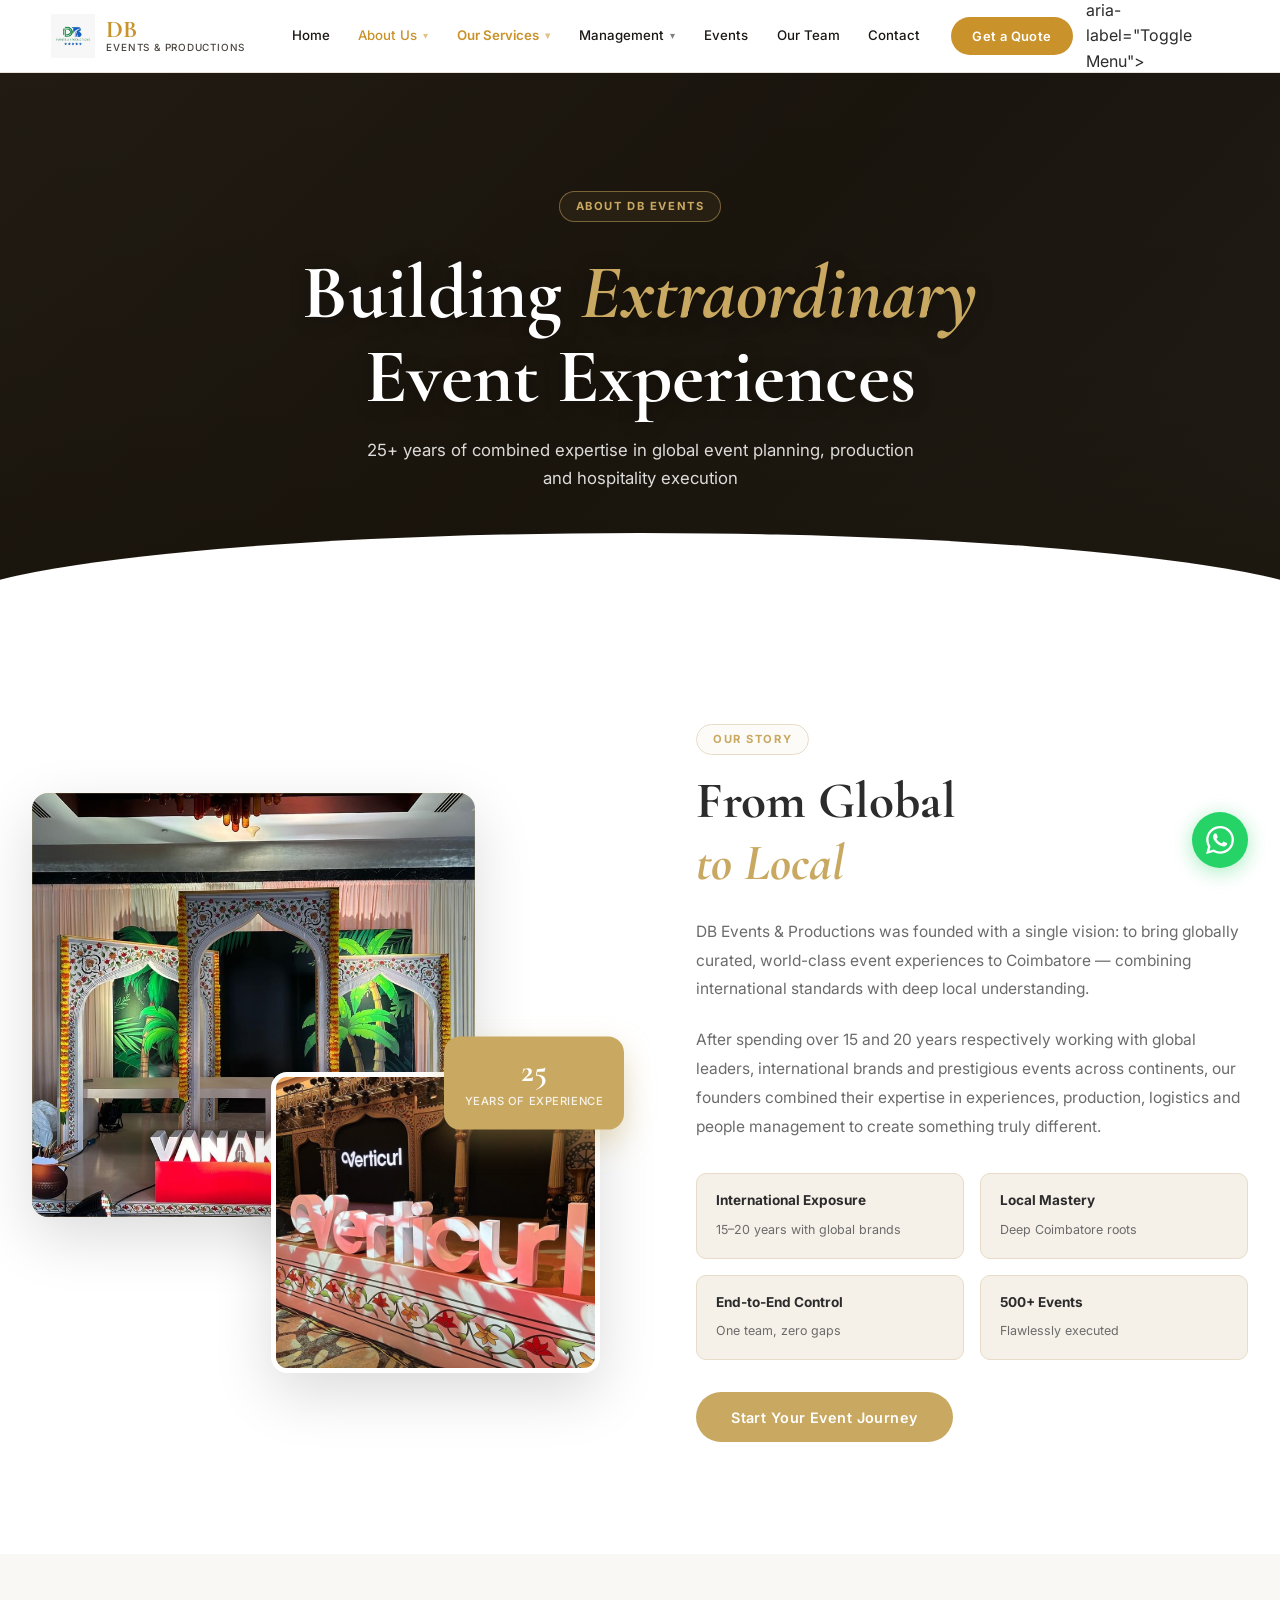
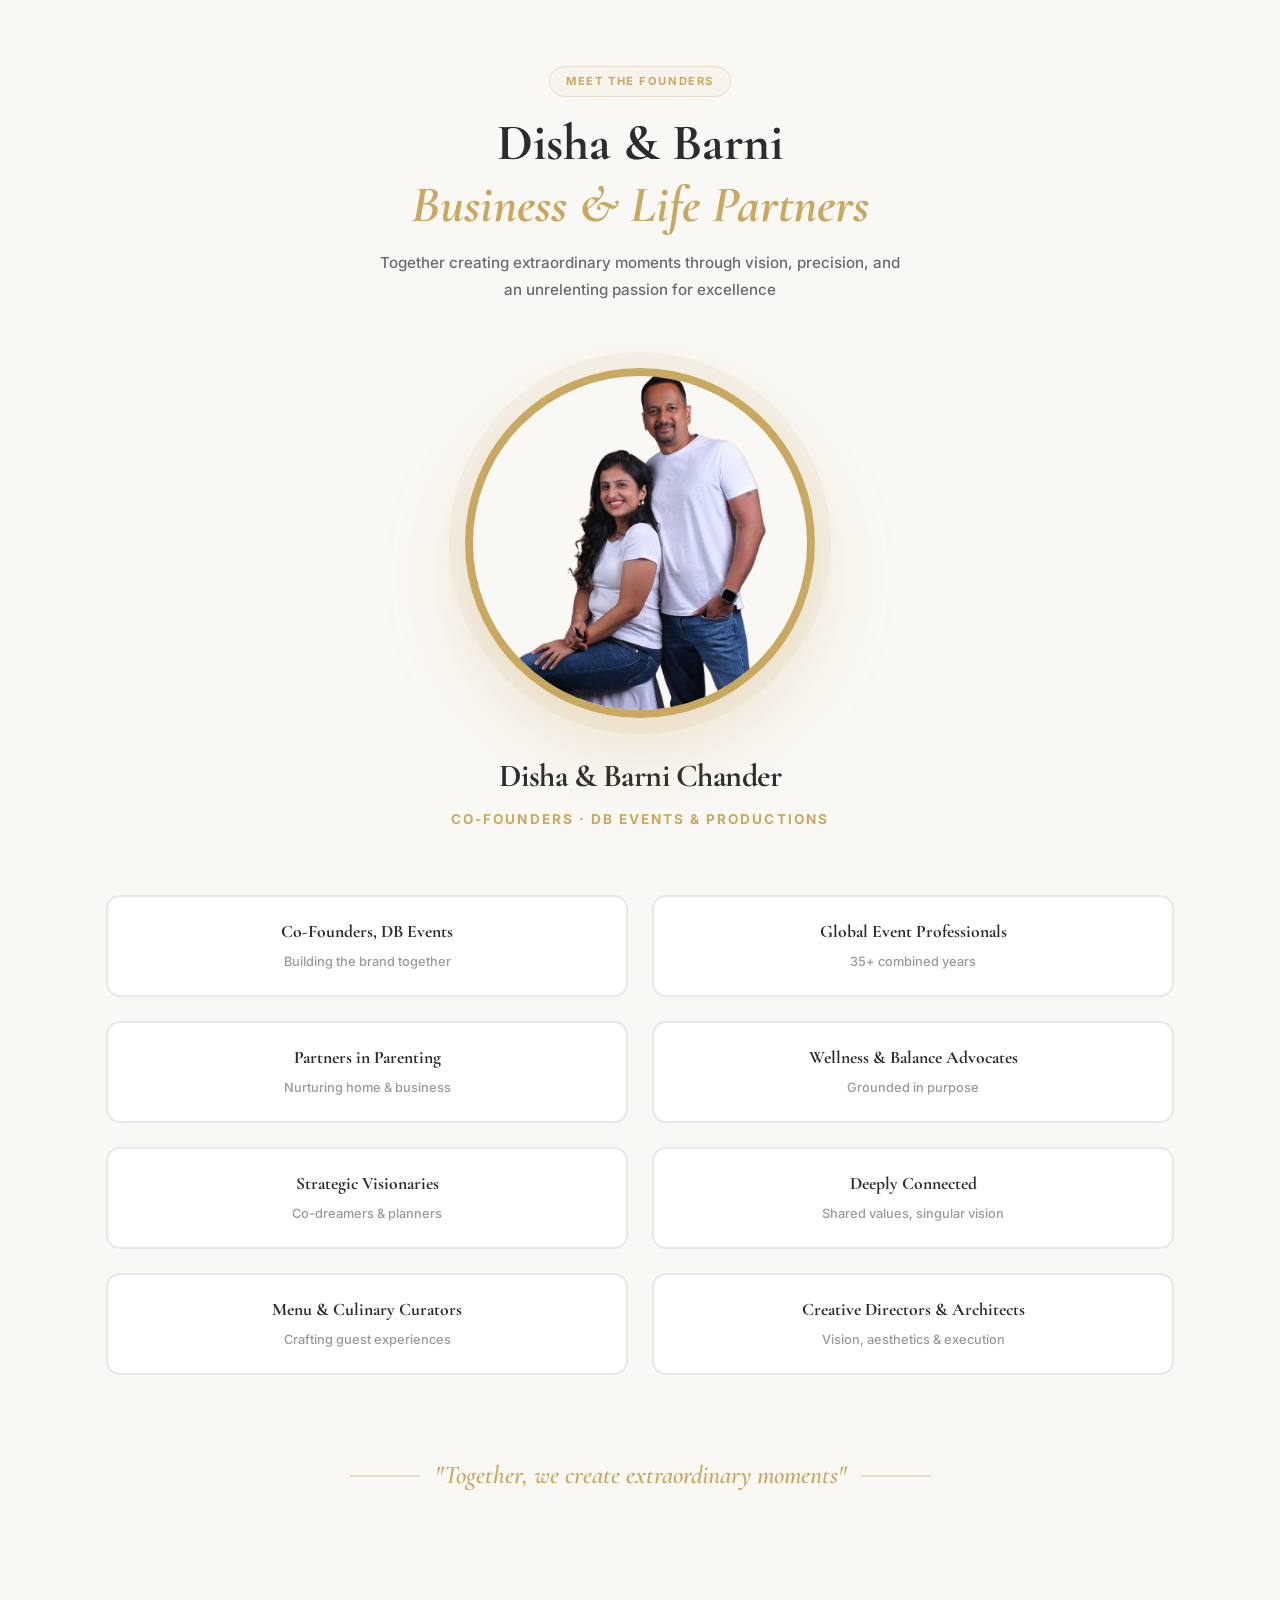
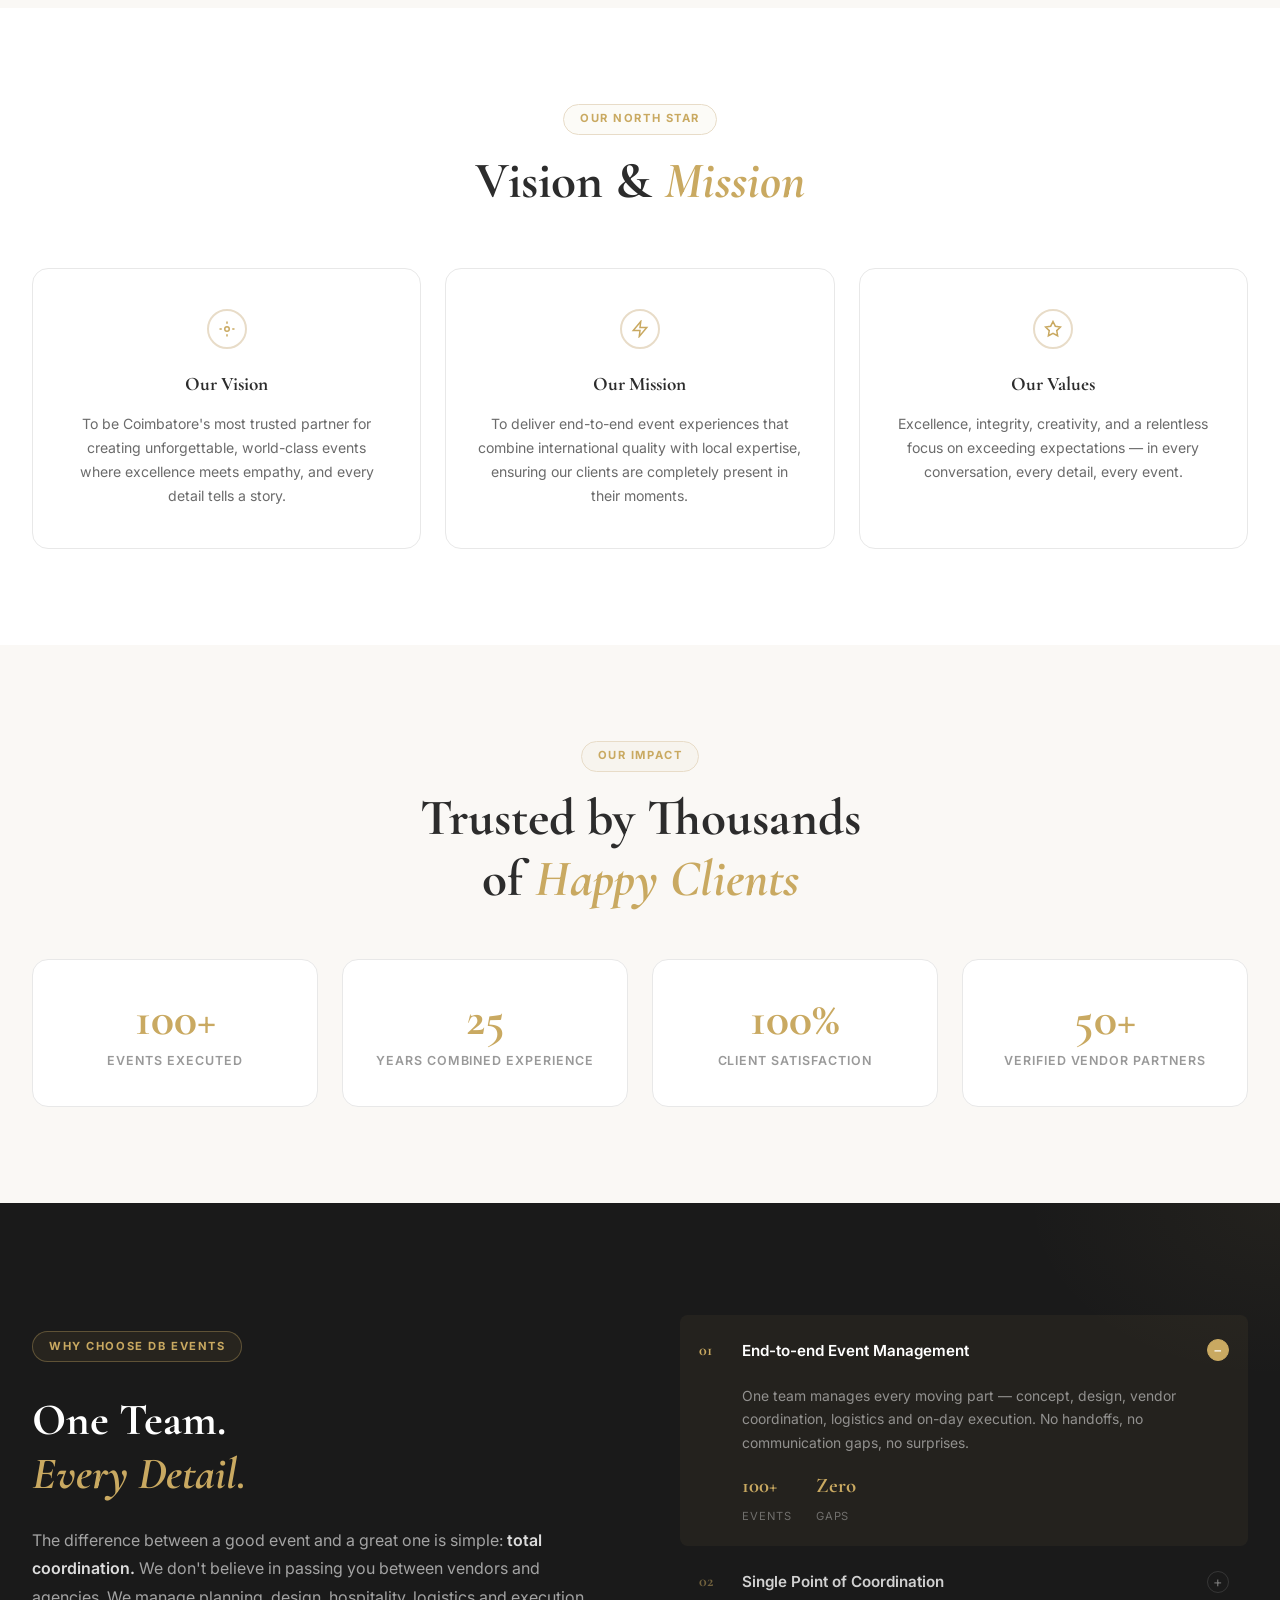
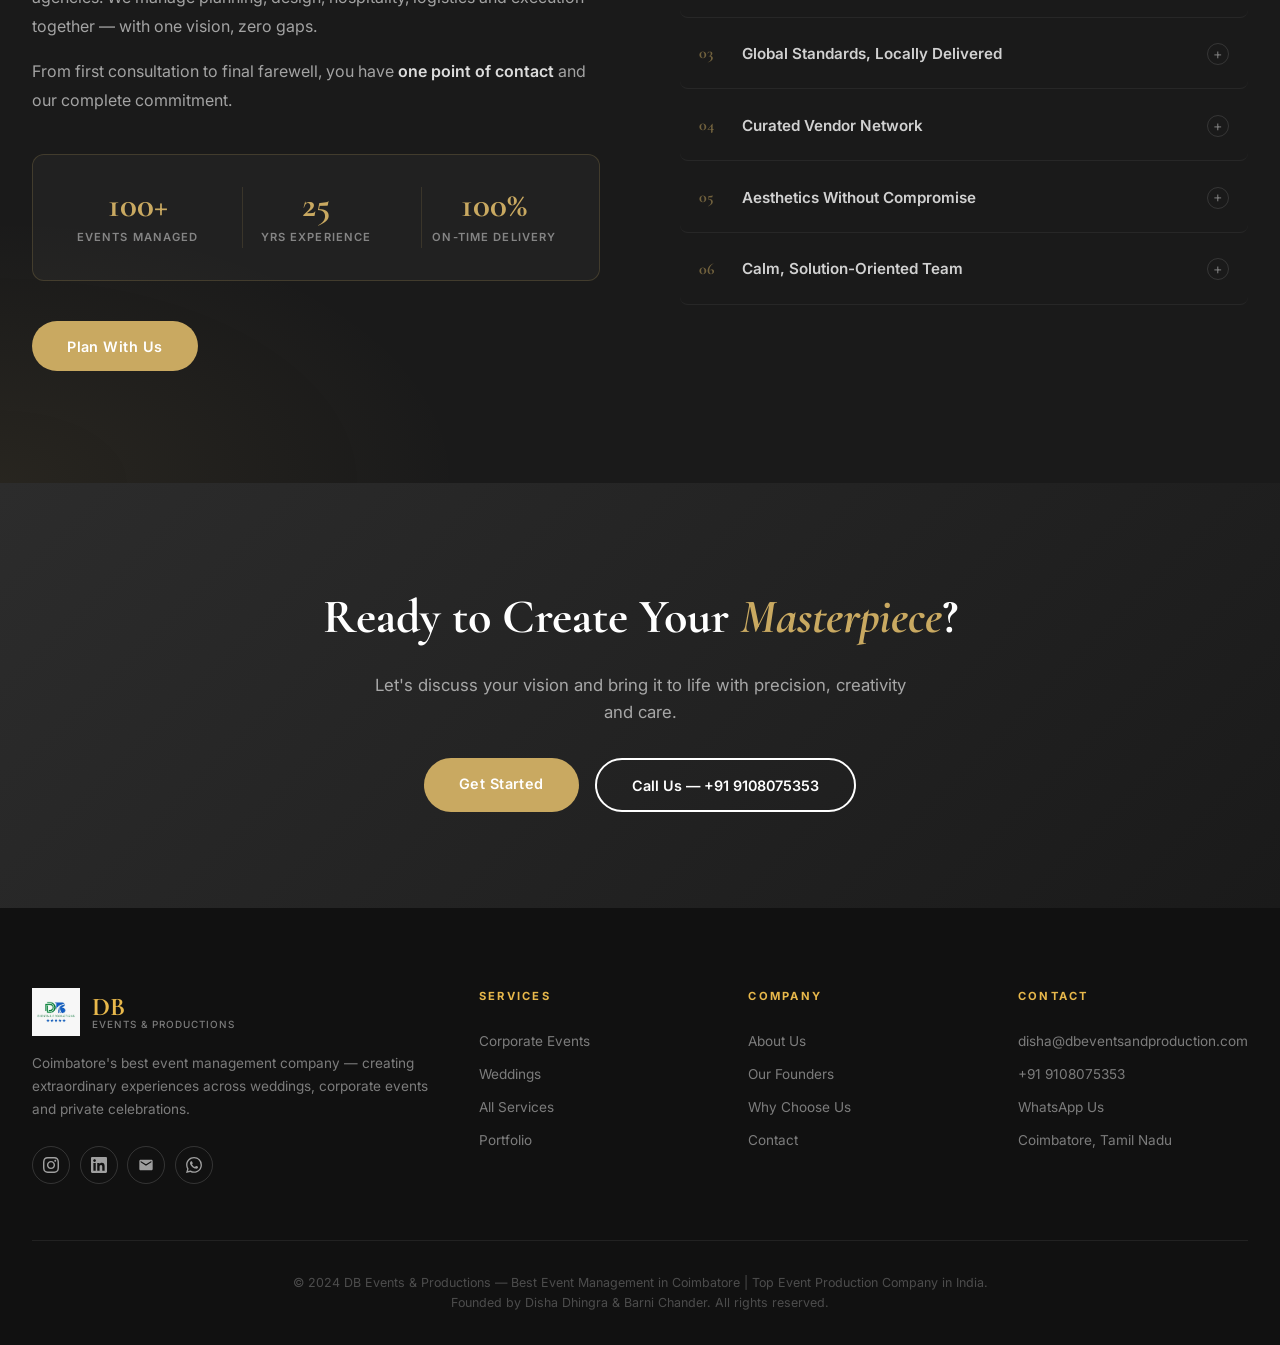
==== commit add6141d: "Modified" ====
--- a/about.html
+++ b/about.html
@@ -239,16 +239,8 @@
 .btn-quote:hover { background: #1A1814; transform: translateY(-1px); }
 
 /* Hamburger */
-.nav-hamburger {
-  display: none;
-  flex-direction: column;
-  gap: 5px;
-  background: none;
-  border: 1px solid #E8E3DB;
-  border-radius: 8px;
-  padding: 0.5rem 0.6rem;
-  cursor: pointer;
-}
+.nav-hamburger { 
+  display: none; flex-direction: column; -webkit-tap-highlight-color: transparent; touch-action: manipulation; position: relative; z-index: 1002; min-width: 44px; min-height: 44px; align-items: center; justify-content: center; }
 .nav-hamburger span {
   display: block;
   width: 20px;
@@ -269,7 +261,7 @@
   top: 72px;
   left: 0; right: 0; bottom: 0;
   background: #fff;
-  z-index: 999;
+ z-index: 1001; -webkit-overflow-scrolling: touch;
   overflow-y: auto;
   flex-direction: column;
   border-top: 2px solid #C9922A;
@@ -963,7 +955,7 @@
 
     <div class="nav-actions">
       <a href="contact.html" class="btn-quote">Get a Quote</a>
-      <button class="nav-hamburger" id="navHamburger" aria-label="Toggle Menu">
+      <button class="nav-hamburger" id="navHamburger" type="button" aria-label="Toggle Menu" aria-expanded="false" aria-controls="mobileMenu"></button> aria-label="Toggle Menu">
         <span></span><span></span><span></span>
       </button>
     </div>
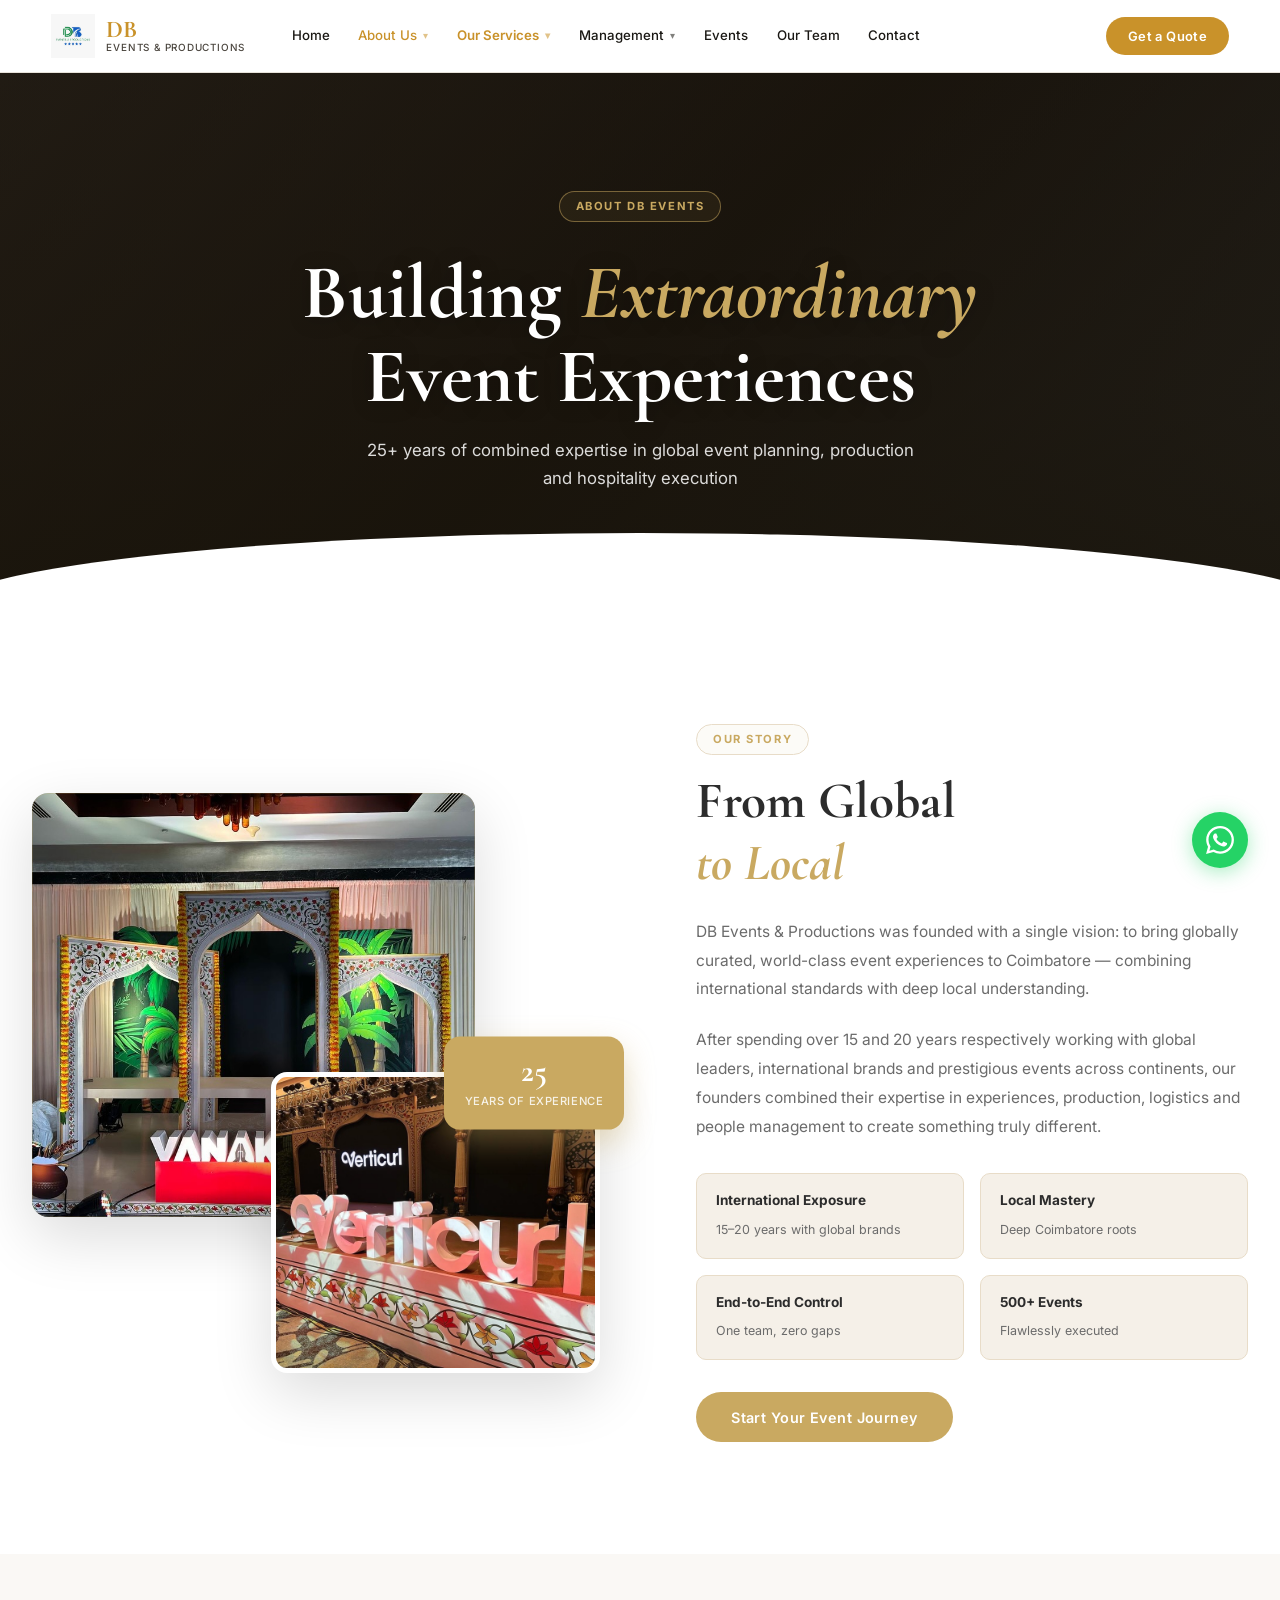
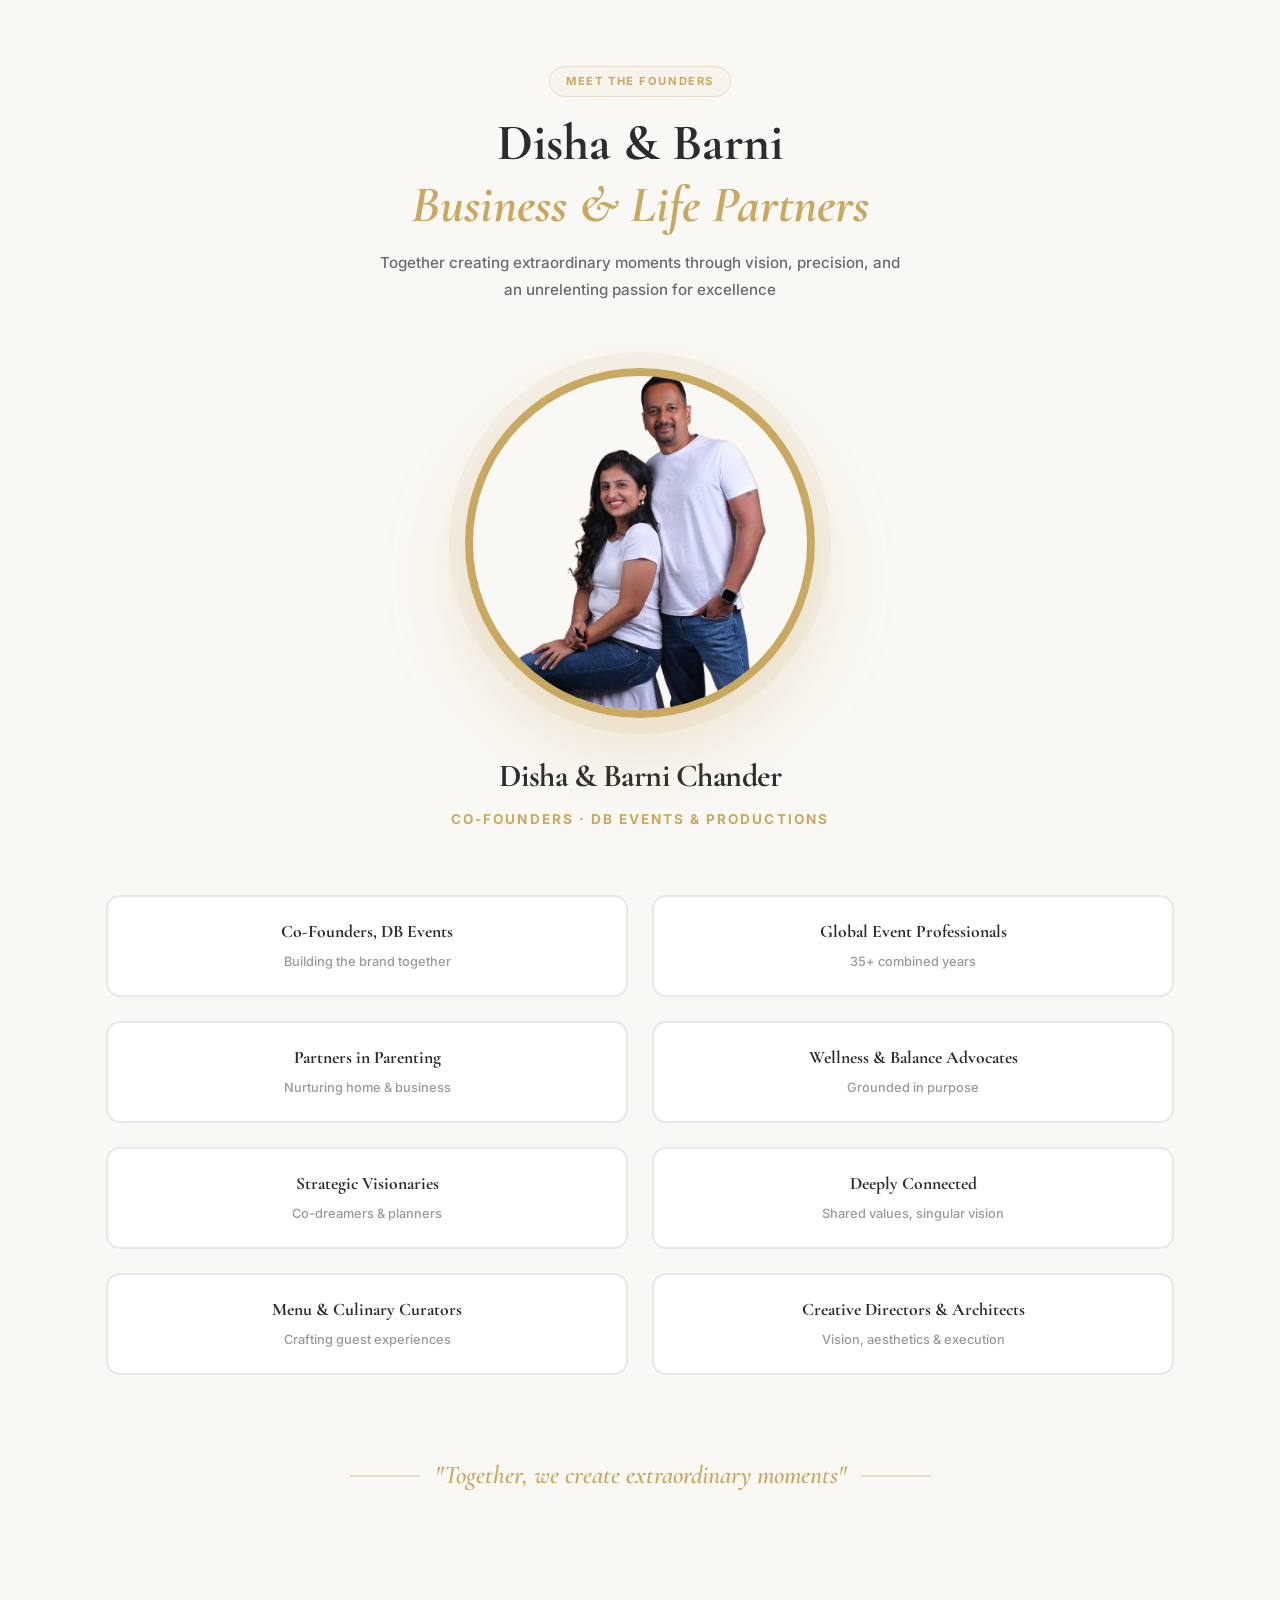
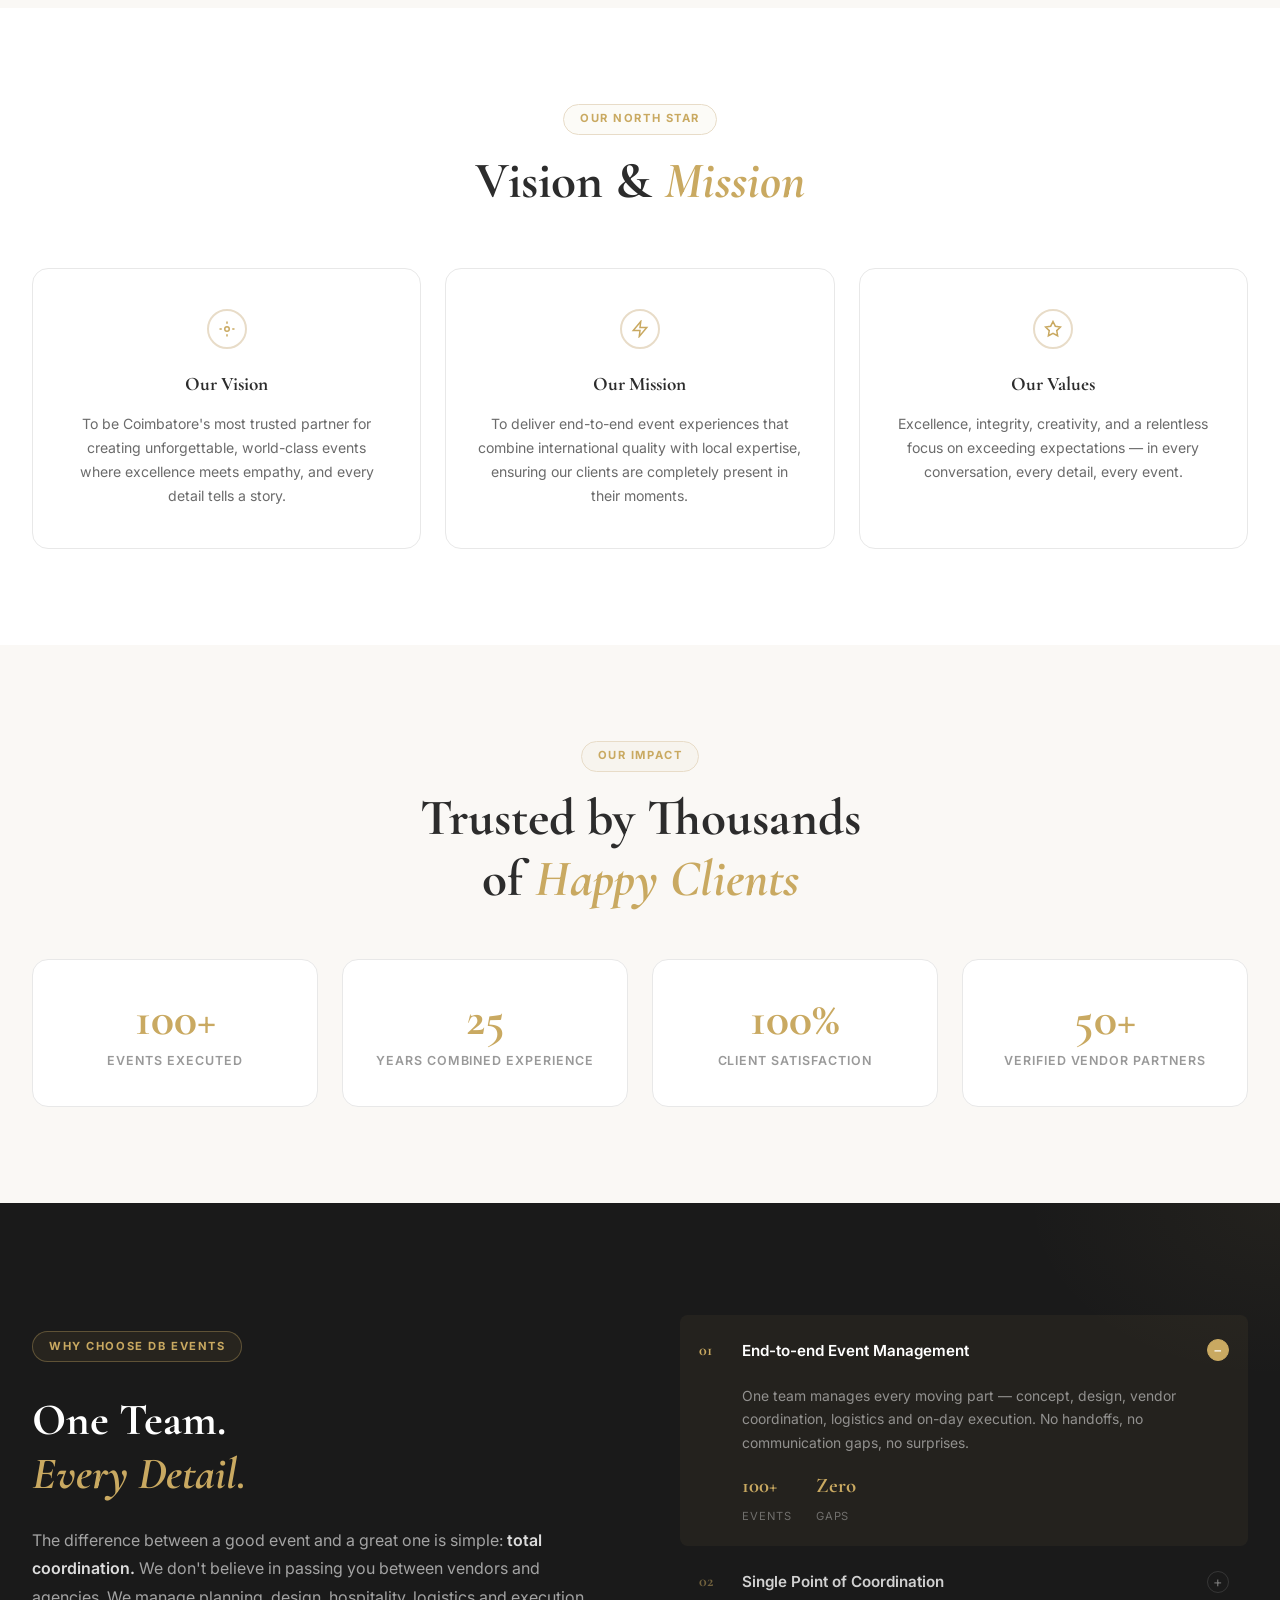
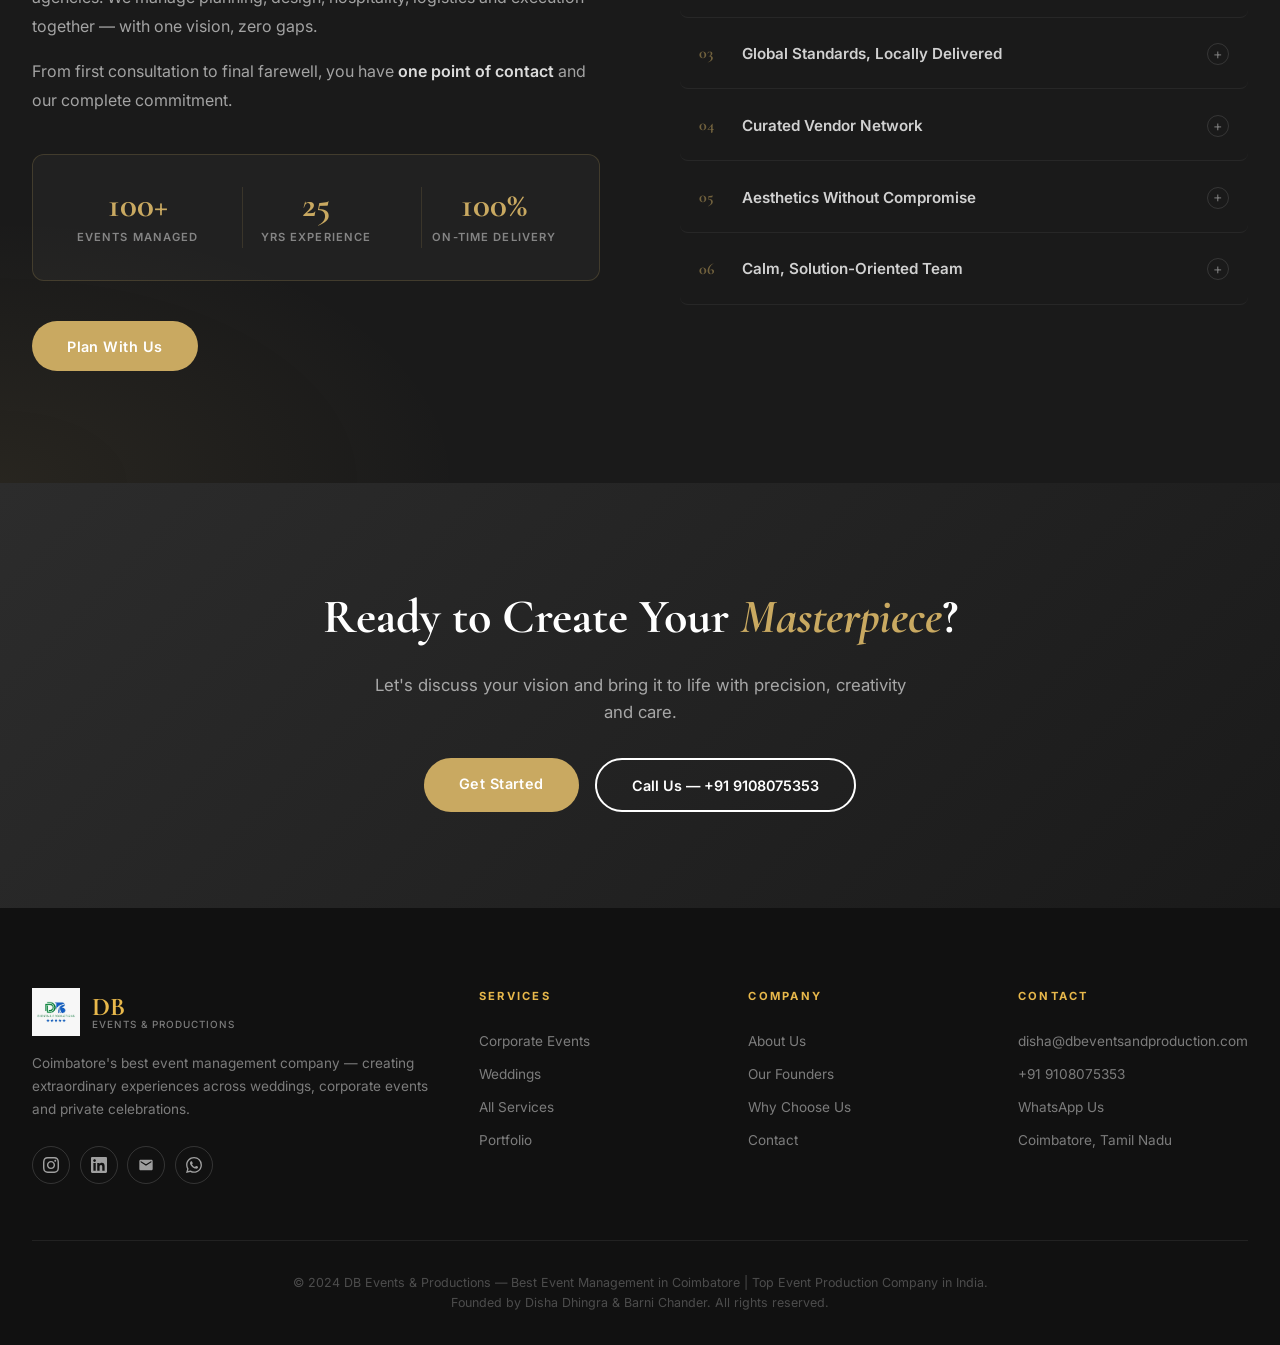
==== commit c1f7639c: "Modified" ====
--- a/about.html
+++ b/about.html
@@ -8,7 +8,6 @@
 <link rel="preconnect" href="https://fonts.googleapis.com"/>
 <link href="https://fonts.googleapis.com/css2?family=Cormorant+Garamond:ital,wght@0,400;0,600;0,700;1,400;1,600&family=Inter:wght@300;400;500;600&display=swap" rel="stylesheet"/>
 <style>
-/* ── ROOT ──────────────────────────────────────────────────── */
 :root {
   --serif: 'Cormorant Garamond', serif;
   --sans: 'Inter', sans-serif;
@@ -25,15 +24,12 @@
 
 * { margin: 0; padding: 0; box-sizing: border-box; }
 html { scroll-behavior: smooth; }
-body { font-family: var(--sans); color: var(--text-dark); background: #fff; line-height: 1.6; }
-
-/* ═══════════════════════════════════════════════════════════
-   HEADER — matches index.html exactly
-═══════════════════════════════════════════════════════════════ */
+body { font-family: var(--sans); color: var(--text-dark); background: #fff; line-height: 1.6; padding-top: 72px; }
+
+/* ═══ HEADER ═══ */
 .site-header {
-  position: fixed;
-  top: 0; left: 0; right: 0;
-  z-index: 1000;
+  position: fixed; top: 0; left: 0; right: 0;
+  z-index: 9997;
   background: rgba(255,255,255,0.97);
   backdrop-filter: blur(14px);
   border-bottom: 1px solid #E8E3DB;
@@ -42,667 +38,190 @@
 .site-header.scrolled { box-shadow: 0 8px 30px rgba(0,0,0,0.10); }
 
 .navbar {
-  max-width: 1280px;
-  margin: 0 auto;
-  padding: 0 4%;
-  display: flex;
-  align-items: center;
-  gap: 1rem;
-  height: 72px;
-}
-
-/* LOGO — image + DB + Events & Productions text */
-.nav-brand {
-  display: flex;
-  align-items: center;
-  gap: 0.7rem;
-  flex-shrink: 0;
-  margin-right: 1rem;
-  text-decoration: none;
-}
-
-.nav-logo-img {
-  height: 44px;
-  width: auto;
-  display: block;
-  object-fit: contain;
-}
-
-.nav-logo-text {
-  display: flex;
-  flex-direction: column;
-  line-height: 1.15;
-}
-
-.nav-logo-text .brand-db {
-  font-family: 'Cormorant Garamond', serif;
-  font-size: 1.5rem;
-  font-weight: 700;
-  color: #C9922A;
-  line-height: 1;
-}
-
-.nav-logo-text .brand-sub {
-  font-size: 0.62rem;
-  font-weight: 500;
-  letter-spacing: 0.08em;
-  color: #4A453E;
-  text-transform: uppercase;
-}
-
-/* Nav menu */
-.nav-menu {
-  display: flex;
-  align-items: center;
-  list-style: none;
-  flex: 1;
-  gap: 0;
-  margin: 0;
-  padding: 0;
-}
-
+  max-width: 1280px; margin: 0 auto;
+  padding: 0 4%; display: flex;
+  align-items: center; gap: 1rem; height: 72px;
+}
+
+.nav-brand { display: flex; align-items: center; gap: 0.7rem; flex-shrink: 0; margin-right: 1rem; text-decoration: none; }
+.nav-logo-img { height: 44px; width: auto; display: block; object-fit: contain; }
+.nav-logo-text { display: flex; flex-direction: column; line-height: 1.15; }
+.nav-logo-text .brand-db { font-family: 'Cormorant Garamond', serif; font-size: 1.5rem; font-weight: 700; color: #C9922A; line-height: 1; }
+.nav-logo-text .brand-sub { font-size: 0.62rem; font-weight: 500; letter-spacing: 0.08em; color: #4A453E; text-transform: uppercase; }
+
+.nav-menu { display: flex; align-items: center; list-style: none; flex: 1; gap: 0; margin: 0; padding: 0; }
 .nav-item { position: relative; }
-
-.nav-link {
-  display: flex;
-  align-items: center;
-  gap: 4px;
-  padding: 0 0.9rem;
-  height: 72px;
-  font-size: 0.83rem;
-  font-weight: 500;
-  color: #1A1814;
-  text-decoration: none;
-  white-space: nowrap;
-  transition: color 0.2s;
-  font-family: 'Inter', sans-serif;
-}
+.nav-link { display: flex; align-items: center; gap: 4px; padding: 0 0.9rem; height: 72px; font-size: 0.83rem; font-weight: 500; color: #1A1814; text-decoration: none; white-space: nowrap; transition: color 0.2s; font-family: 'Inter', sans-serif; }
 .nav-link:hover, .nav-link.active { color: #C9922A; }
 .nav-link.highlight { color: #C9922A; font-weight: 600; }
-
-.arrow {
-  font-size: 0.65rem;
-  opacity: 0.55;
-  transition: transform 0.25s;
-  margin-left: 2px;
-}
+.arrow { font-size: 0.65rem; opacity: 0.55; transition: transform 0.25s; margin-left: 2px; }
 .has-dropdown:hover > .nav-link .arrow { transform: rotate(180deg); }
 
-/* Standard dropdown */
-.dropdown {
-  position: absolute;
-  top: 100%; left: 0;
-  min-width: 230px;
-  opacity: 0;
-  visibility: hidden;
-  pointer-events: none;
-  transform: translateY(10px);
-  transition: all 0.28s cubic-bezier(0.16,1,0.3,1);
-  z-index: 2000;
-}
-.has-dropdown:hover > .dropdown {
-  opacity: 1;
-  visibility: visible;
-  pointer-events: all;
-  transform: translateY(0);
-}
-.dropdown-inner {
-  background: #1A1814;
-  border-radius: 0 0 14px 14px;
-  padding: 0.7rem 0;
-  box-shadow: 0 20px 60px rgba(0,0,0,0.18);
-  overflow: hidden;
-}
-.dropdown-inner a {
-  display: block;
-  padding: 0.65rem 1.4rem;
-  font-size: 0.84rem;
-  color: rgba(255,255,255,0.78);
-  text-decoration: none;
-  transition: all 0.2s;
-  font-family: 'Inter', sans-serif;
-}
-.dropdown-inner a:hover {
-  background: rgba(201,146,42,0.14);
-  color: #E8B84B;
-  padding-left: 2rem;
-}
-
-/* Mega dropdown */
-.mega-drop {
-  left: 50%;
-  transform: translateX(-50%) translateY(10px);
-  min-width: 680px;
-}
-.has-dropdown.mega:hover > .dropdown {
-  transform: translateX(-50%) translateY(0);
-}
-.mega-inner {
-  background: #1A1814;
-  border-radius: 0 0 16px 16px;
-  display: grid;
-  grid-template-columns: 200px 1fr 1fr;
-  overflow: hidden;
-  box-shadow: 0 20px 60px rgba(0,0,0,0.2);
-}
+.dropdown { position: absolute; top: 100%; left: 0; min-width: 230px; opacity: 0; visibility: hidden; pointer-events: none; transform: translateY(10px); transition: all 0.28s cubic-bezier(0.16,1,0.3,1); z-index: 2000; }
+.has-dropdown:hover > .dropdown { opacity: 1; visibility: visible; pointer-events: all; transform: translateY(0); }
+.dropdown-inner { background: #1A1814; border-radius: 0 0 14px 14px; padding: 0.7rem 0; box-shadow: 0 20px 60px rgba(0,0,0,0.18); overflow: hidden; }
+.dropdown-inner a { display: block; padding: 0.65rem 1.4rem; font-size: 0.84rem; color: rgba(255,255,255,0.78); text-decoration: none; transition: all 0.2s; font-family: 'Inter', sans-serif; }
+.dropdown-inner a:hover { background: rgba(201,146,42,0.14); color: #E8B84B; padding-left: 2rem; }
+
+.mega-drop { left: 50%; transform: translateX(-50%) translateY(10px); min-width: 680px; }
+.has-dropdown.mega:hover > .dropdown { transform: translateX(-50%) translateY(0); }
+.mega-inner { background: #1A1814; border-radius: 0 0 16px 16px; display: grid; grid-template-columns: 200px 1fr 1fr; overflow: hidden; box-shadow: 0 20px 60px rgba(0,0,0,0.2); }
 .mega-col { padding: 1.5rem; }
-.mega-img {
-  width: 100%; height: 100%;
-  min-height: 240px;
+.mega-img { width: 100%; height: 100%; min-height: 240px; border-radius: 8px; }
+.links-col { border-left: 1px solid rgba(255,255,255,0.07); }
+.mega-heading { font-size: 0.67rem; letter-spacing: 0.22em; text-transform: uppercase; color: #C9922A; margin-bottom: 0.75rem; padding-bottom: 0.5rem; border-bottom: 1px solid rgba(201,146,42,0.2); font-family: 'Inter', sans-serif; font-weight: 600; }
+.mega-col a { display: block; padding: 0.45rem 0; font-size: 0.83rem; color: rgba(255,255,255,0.72); text-decoration: none; transition: all 0.2s; border-bottom: 1px solid rgba(255,255,255,0.04); font-family: 'Inter', sans-serif; }
+.mega-col a:hover { color: #E8B84B; padding-left: 0.5rem; }
+
+.nav-actions { display: flex; align-items: center; gap: 0.8rem; margin-left: auto; }
+.btn-quote { background: #C9922A; color: #fff; padding: 0.55rem 1.35rem; border-radius: 100px; font-size: 0.81rem; font-weight: 600; letter-spacing: 0.03em; transition: all 0.3s; white-space: nowrap; text-decoration: none; font-family: 'Inter', sans-serif; }
+.btn-quote:hover { background: #1A1814; transform: translateY(-1px); }
+
+/* ── HAMBURGER — bulletproof ── */
+.nav-hamburger {
+  display: none;
+  flex-direction: column;
+  gap: 5px;
+  background: none;
+  border: 1px solid #E8E3DB;
   border-radius: 8px;
-}
-.links-col { border-left: 1px solid rgba(255,255,255,0.07); }
-.mega-heading {
-  font-size: 0.67rem;
-  letter-spacing: 0.22em;
-  text-transform: uppercase;
-  color: #C9922A;
-  margin-bottom: 0.75rem;
-  padding-bottom: 0.5rem;
-  border-bottom: 1px solid rgba(201,146,42,0.2);
-  font-family: 'Inter', sans-serif;
-  font-weight: 600;
-}
-.mega-col a {
-  display: block;
-  padding: 0.45rem 0;
-  font-size: 0.83rem;
-  color: rgba(255,255,255,0.72);
-  text-decoration: none;
-  transition: all 0.2s;
-  border-bottom: 1px solid rgba(255,255,255,0.04);
-  font-family: 'Inter', sans-serif;
-}
-.mega-col a:hover { color: #E8B84B; padding-left: 0.5rem; }
-
-/* Nav actions */
-.nav-actions {
-  display: flex;
+  padding: 0.5rem 0.6rem;
+  cursor: pointer;
+  -webkit-tap-highlight-color: rgba(0,0,0,0);
+  touch-action: manipulation;
+  position: relative;
+  z-index: 9999;
+  min-width: 44px;
+  min-height: 44px;
   align-items: center;
-  gap: 0.8rem;
-  margin-left: auto;
-}
-
-.btn-quote {
-  background: #C9922A;
-  color: #fff;
-  padding: 0.55rem 1.35rem;
-  border-radius: 100px;
-  font-size: 0.81rem;
-  font-weight: 600;
-  letter-spacing: 0.03em;
-  transition: all 0.3s;
-  white-space: nowrap;
-  text-decoration: none;
-  font-family: 'Inter', sans-serif;
-}
-.btn-quote:hover { background: #1A1814; transform: translateY(-1px); }
-
-/* Hamburger */
-.nav-hamburger { 
-  display: none; flex-direction: column; -webkit-tap-highlight-color: transparent; touch-action: manipulation; position: relative; z-index: 1002; min-width: 44px; min-height: 44px; align-items: center; justify-content: center; }
-.nav-hamburger span {
-  display: block;
-  width: 20px;
-  height: 1.5px;
-  background: #1A1814;
-  transition: all 0.3s;
-}
-.nav-hamburger.active span:nth-child(1) { transform: translateY(6.5px) rotate(45deg); }
-.nav-hamburger.active span:nth-child(2) { opacity: 0; }
-.nav-hamburger.active span:nth-child(3) { transform: translateY(-6.5px) rotate(-45deg); }
-
-/* ═══════════════════════════════════════════════════════════
-   MOBILE MENU — matches index.html exactly
-═══════════════════════════════════════════════════════════════ */
+  justify-content: center;
+  flex-shrink: 0;
+}
+.nav-hamburger span { display: block; width: 20px; height: 2px; background: #1A1814; transition: all 0.3s; border-radius: 2px; }
+.nav-hamburger.active span:nth-child(1) { transform: translateY(7px) rotate(45deg); }
+.nav-hamburger.active span:nth-child(2) { opacity: 0; transform: scaleX(0); }
+.nav-hamburger.active span:nth-child(3) { transform: translateY(-7px) rotate(-45deg); }
+
+/* ── MOBILE MENU — transform-based, never display:none ── */
 .mobile-menu {
-  display: none;
   position: fixed;
-  top: 72px;
-  left: 0; right: 0; bottom: 0;
+  top: 72px; left: 0; right: 0; bottom: 0;
   background: #fff;
- z-index: 1001; -webkit-overflow-scrolling: touch;
+  z-index: 9998;
   overflow-y: auto;
-  flex-direction: column;
+  -webkit-overflow-scrolling: touch;
   border-top: 2px solid #C9922A;
   box-shadow: 0 20px 60px rgba(0,0,0,0.15);
-}
-.mobile-menu.open { display: flex; }
-
-.mobile-menu a {
-  display: block;
-  padding: 1rem 1.5rem;
-  font-size: 0.95rem;
-  font-weight: 500;
-  color: #1A1814;
-  text-decoration: none;
-  border-bottom: 1px solid #f3f4f6;
-  font-family: 'Inter', sans-serif;
-  transition: all 0.2s;
-}
-.mobile-menu a:hover {
-  color: #C9922A;
-  padding-left: 2rem;
-  background: #FDF4E3;
-}
-
+  transform: translateX(100%);
+  visibility: hidden;
+  transition: transform 0.3s cubic-bezier(0.4,0,0.2,1), visibility 0.3s;
+  display: block !important;
+}
+.mobile-menu.open {
+  transform: translateX(0);
+  visibility: visible;
+}
+.mobile-menu a { display: block; padding: 1rem 1.5rem; font-size: 0.95rem; font-weight: 500; color: #1A1814; text-decoration: none; border-bottom: 1px solid #f3f4f6; font-family: 'Inter', sans-serif; }
+.mobile-menu a:active { color: #C9922A; background: #FDF4E3; }
 .mobile-menu-section { padding: 0.5rem 0; }
-
-.mobile-menu-heading {
-  padding: 0.75rem 1.5rem 0.4rem;
-  font-size: 0.65rem;
-  letter-spacing: 0.2em;
-  text-transform: uppercase;
-  color: #C9922A;
-  font-weight: 600;
-  font-family: 'Inter', sans-serif;
-}
-
-.mobile-menu a.indent {
-  padding-left: 2.5rem;
-  font-size: 0.85rem;
-  color: #4A453E;
-}
-
-.mobile-cta {
-  margin: 1.2rem 1.5rem;
-  background: #C9922A !important;
-  color: #fff !important;
-  border-radius: 100px;
-  text-align: center;
-  font-weight: 600 !important;
-  padding: 1rem 1.5rem !important;
-  border-bottom: none !important;
-}
-.mobile-cta:hover {
-  background: #a87520 !important;
-  padding-left: 1.5rem !important;
-}
-
-/* ═══════════════════════════════════════════════════════════
-   PAGE BODY — top padding for fixed header
-═══════════════════════════════════════════════════════════════ */
-body { padding-top: 72px; }
-
-/* ── SHARED ──────────────────────────────────────────────── */
+.mobile-menu-heading { padding: 0.75rem 1.5rem 0.4rem; font-size: 0.65rem; letter-spacing: 0.2em; text-transform: uppercase; color: #C9922A; font-weight: 600; font-family: 'Inter', sans-serif; }
+.mobile-menu a.indent { padding-left: 2.5rem; font-size: 0.85rem; color: #4A453E; }
+.mobile-cta { margin: 1.2rem 1.5rem; background: #C9922A !important; color: #fff !important; border-radius: 100px; text-align: center; font-weight: 600 !important; padding: 1rem 1.5rem !important; border-bottom: none !important; display: block !important; }
+.mobile-cta:active { background: #a87520 !important; }
+
+/* ── SHARED ── */
 .container { max-width: 1300px; margin: 0 auto; padding: 0 2rem; }
-
-.section-tag {
-  display: inline-block;
-  font-size: 0.7rem;
-  font-weight: 700;
-  letter-spacing: 0.14em;
-  text-transform: uppercase;
-  color: var(--gold);
-  margin-bottom: 1rem;
-  padding: 0.35rem 1rem;
-  border: 1px solid var(--gold-lt);
-  border-radius: 50px;
-  background: rgba(201,169,97,0.05);
-}
-
-.section-title {
-  font-family: var(--serif);
-  font-size: clamp(2rem, 4vw, 3.2rem);
-  font-weight: 700;
-  color: var(--text-dark);
-  line-height: 1.2;
-  margin-bottom: 1.5rem;
-}
+.section-tag { display: inline-block; font-size: 0.7rem; font-weight: 700; letter-spacing: 0.14em; text-transform: uppercase; color: var(--gold); margin-bottom: 1rem; padding: 0.35rem 1rem; border: 1px solid var(--gold-lt); border-radius: 50px; background: rgba(201,169,97,0.05); }
+.section-title { font-family: var(--serif); font-size: clamp(2rem, 4vw, 3.2rem); font-weight: 700; color: var(--text-dark); line-height: 1.2; margin-bottom: 1.5rem; }
 .section-title em { font-style: italic; color: var(--gold); }
-
 .section { padding: 6rem 0; }
-
-.btn-primary {
-  display: inline-block;
-  background: var(--gold);
-  color: #fff;
-  padding: 0.85rem 2.2rem;
-  border-radius: 50px;
-  text-decoration: none;
-  font-weight: 600;
-  font-size: 0.9rem;
-  letter-spacing: 0.03em;
-  transition: all 0.3s;
-  border: none;
-  cursor: pointer;
-}
+.btn-primary { display: inline-block; background: var(--gold); color: #fff; padding: 0.85rem 2.2rem; border-radius: 50px; text-decoration: none; font-weight: 600; font-size: 0.9rem; letter-spacing: 0.03em; transition: all 0.3s; border: none; cursor: pointer; }
 .btn-primary:hover { background: #B8935F; transform: translateY(-3px); box-shadow: 0 10px 28px rgba(201,169,97,0.35); }
-
-.btn-outline-white {
-  display: inline-block;
-  border: 2px solid #fff;
-  color: #fff;
-  background: transparent;
-  padding: 0.85rem 2.2rem;
-  border-radius: 50px;
-  text-decoration: none;
-  font-weight: 600;
-  font-size: 0.9rem;
-  transition: all 0.3s;
-}
+.btn-outline-white { display: inline-block; border: 2px solid #fff; color: #fff; background: transparent; padding: 0.85rem 2.2rem; border-radius: 50px; text-decoration: none; font-weight: 600; font-size: 0.9rem; transition: all 0.3s; }
 .btn-outline-white:hover { background: #fff; color: var(--text-dark); }
 
-/* ═══════════════════════════════════════════════════════════
-   PAGE HERO
-═══════════════════════════════════════════════════════════════ */
-.page-hero {
-  position: relative;
-  min-height: 60vh;
-  display: flex;
-  align-items: center;
-  justify-content: center;
-  text-align: center;
-  overflow: hidden;
-}
-.page-hero-bg {
-  position: absolute; inset: 0;
-  background: linear-gradient(135deg, #2C2520 0%, #1A1410 50%, #2C2C2C 100%);
-  transform: scale(1.05);
-  transition: transform 8s ease;
-}
-.page-hero-bg::after {
-  content: '';
-  position: absolute; inset: 0;
-  background: linear-gradient(to bottom, rgba(25,20,10,0.55) 0%, rgba(25,20,10,0.65) 60%, rgba(25,20,10,0.85) 100%);
-}
-.page-hero-content {
-  position: relative;
-  z-index: 5;
-  padding: 4rem 2rem;
-}
-.page-hero-content .section-tag {
-  border-color: rgba(201,169,97,0.5);
-  color: var(--gold);
-  background: rgba(201,169,97,0.08);
-}
-.page-hero-content h1 {
-  font-family: var(--serif);
-  font-size: clamp(2.8rem, 6vw, 5.5rem);
-  font-weight: 700;
-  color: #fff;
-  line-height: 1.1;
-  margin: 0.8rem 0 1rem;
-  text-shadow: 0 2px 20px rgba(0,0,0,0.3);
-}
+/* ── PAGE HERO ── */
+.page-hero { position: relative; min-height: 60vh; display: flex; align-items: center; justify-content: center; text-align: center; overflow: hidden; }
+.page-hero-bg { position: absolute; inset: 0; background: linear-gradient(135deg, #2C2520 0%, #1A1410 50%, #2C2C2C 100%); transform: scale(1.05); transition: transform 8s ease; }
+.page-hero-bg::after { content: ''; position: absolute; inset: 0; background: linear-gradient(to bottom, rgba(25,20,10,0.55) 0%, rgba(25,20,10,0.65) 60%, rgba(25,20,10,0.85) 100%); }
+.page-hero-content { position: relative; z-index: 5; padding: 4rem 2rem; }
+.page-hero-content .section-tag { border-color: rgba(201,169,97,0.5); color: var(--gold); background: rgba(201,169,97,0.08); }
+.page-hero-content h1 { font-family: var(--serif); font-size: clamp(2.8rem, 6vw, 5.5rem); font-weight: 700; color: #fff; line-height: 1.1; margin: 0.8rem 0 1rem; text-shadow: 0 2px 20px rgba(0,0,0,0.3); }
 .page-hero-content h1 em { font-style: italic; color: var(--gold); }
-.page-hero-content p {
-  font-size: 1.05rem;
-  color: rgba(255,255,255,0.85);
-  max-width: 560px;
-  margin: 0 auto;
-  line-height: 1.7;
-}
-.page-hero::after {
-  content: '';
-  position: absolute;
-  bottom: -1px; left: 0; right: 0;
-  height: 80px;
-  background: #fff;
-  clip-path: ellipse(55% 100% at 50% 100%);
-}
-
-/* ═══════════════════════════════════════════════════════════
-   OUR STORY
-═══════════════════════════════════════════════════════════════ */
+.page-hero-content p { font-size: 1.05rem; color: rgba(255,255,255,0.85); max-width: 560px; margin: 0 auto; line-height: 1.7; }
+.page-hero::after { content: ''; position: absolute; bottom: -1px; left: 0; right: 0; height: 80px; background: #fff; clip-path: ellipse(55% 100% at 50% 100%); }
+
+/* ── STORY ── */
 .story-section { padding: 7rem 0; background: #fff; }
-.story-grid {
-  display: grid;
-  grid-template-columns: 1fr 1fr;
-  gap: 5rem;
-  align-items: center;
-}
+.story-grid { display: grid; grid-template-columns: 1fr 1fr; gap: 5rem; align-items: center; }
 .story-images { position: relative; height: 580px; }
-.story-img-main {
-  position: absolute;
-  top: 0; left: 0;
-  width: 78%; height: 73%;
-  border-radius: 16px;
-  background: url('cor1.jpg') center/cover no-repeat;
-  background-color: #E8DCC8;
-  box-shadow: 0 20px 60px rgba(0,0,0,0.14);
-  overflow: hidden;
-}
-.story-img-main::after {
-  content: '';
-  position: absolute; inset: 0;
-  border-radius: 16px;
-  border: 1px solid rgba(201,169,97,0.2);
-}
-.story-img-accent {
-  position: absolute;
-  bottom: 0; right: 0;
-  width: 58%; height: 52%;
-  border-radius: 16px;
-  background: url('cor2.jpg') center/cover no-repeat;
-  background-color: #C9A961;
-  box-shadow: 0 20px 60px rgba(0,0,0,0.14);
-  border: 5px solid #fff;
-}
-.story-badge {
-  position: absolute;
-  top: 50%; right: -1.5rem;
-  transform: translateY(-50%);
-  background: var(--gold);
-  color: #fff;
-  border-radius: 16px;
-  padding: 1.1rem 1.3rem;
-  text-align: center;
-  box-shadow: 0 12px 30px rgba(201,169,97,0.4);
-  z-index: 5;
-  min-width: 110px;
-}
-.story-badge strong {
-  display: block;
-  font-family: var(--serif);
-  font-size: 2rem;
-  font-weight: 700;
-  line-height: 1;
-}
-.story-badge span {
-  font-size: 0.7rem;
-  opacity: 0.85;
-  font-weight: 500;
-  letter-spacing: 0.05em;
-  text-transform: uppercase;
-}
+.story-img-main { position: absolute; top: 0; left: 0; width: 78%; height: 73%; border-radius: 16px; background: url('cor1.jpg') center/cover no-repeat; background-color: #E8DCC8; box-shadow: 0 20px 60px rgba(0,0,0,0.14); overflow: hidden; }
+.story-img-main::after { content: ''; position: absolute; inset: 0; border-radius: 16px; border: 1px solid rgba(201,169,97,0.2); }
+.story-img-accent { position: absolute; bottom: 0; right: 0; width: 58%; height: 52%; border-radius: 16px; background: url('cor2.jpg') center/cover no-repeat; background-color: #C9A961; box-shadow: 0 20px 60px rgba(0,0,0,0.14); border: 5px solid #fff; }
+.story-badge { position: absolute; top: 50%; right: -1.5rem; transform: translateY(-50%); background: var(--gold); color: #fff; border-radius: 16px; padding: 1.1rem 1.3rem; text-align: center; box-shadow: 0 12px 30px rgba(201,169,97,0.4); z-index: 5; min-width: 110px; }
+.story-badge strong { display: block; font-family: var(--serif); font-size: 2rem; font-weight: 700; line-height: 1; }
+.story-badge span { font-size: 0.7rem; opacity: 0.85; font-weight: 500; letter-spacing: 0.05em; text-transform: uppercase; }
 .story-content { padding-left: 1rem; }
 .story-content p { font-size: 0.97rem; color: var(--text-mid); line-height: 1.85; margin-bottom: 1.4rem; }
-.story-pillars {
-  display: grid;
-  grid-template-columns: 1fr 1fr;
-  gap: 1rem;
-  margin: 2rem 0;
-}
-.story-pillar {
-  padding: 1rem 1.2rem;
-  border: 1px solid var(--gold-lt);
-  border-radius: 10px;
-  background: var(--gold-pale);
-}
+.story-pillars { display: grid; grid-template-columns: 1fr 1fr; gap: 1rem; margin: 2rem 0; }
+.story-pillar { padding: 1rem 1.2rem; border: 1px solid var(--gold-lt); border-radius: 10px; background: var(--gold-pale); }
 .story-pillar strong { display: block; font-size: 0.85rem; font-weight: 700; color: var(--text-dark); margin-bottom: 0.25rem; }
 .story-pillar span { font-size: 0.78rem; color: var(--text-mid); }
 
-@media (max-width: 900px) {
-  .story-grid { grid-template-columns: 1fr; gap: 3rem; }
-  .story-images { height: 380px; }
-  .story-badge { right: auto; left: 0; top: auto; bottom: 0; transform: none; }
-  .story-content { padding-left: 0; }
-}
-
-/* ═══════════════════════════════════════════════════════════
-   FOUNDERS
-═══════════════════════════════════════════════════════════════ */
+/* ── FOUNDERS ── */
 .founders-section { padding: 7rem 0; background: var(--off-white); position: relative; overflow: hidden; }
 .founders-header { text-align: center; margin-bottom: 4rem; }
 .founders-header h2 { margin-bottom: 0.5rem; }
 .founders-header p { color: var(--text-mid); max-width: 520px; margin: 0.8rem auto 0; font-size: 0.95rem; font-weight: 500; line-height: 1.8; }
-
 .founders-layout-new { max-width: 1100px; margin: 0 auto; }
-
 .founder-photo-section { text-align: center; margin-bottom: 4rem; position: relative; z-index: 10; }
-.founder-photo-ring {
-  width: 350px; height: 350px;
-  border-radius: 50%;
-  overflow: hidden;
-  border: 8px solid var(--gold);
-  box-shadow: 0 0 0 16px rgba(201,169,97,0.1), 0 32px 80px rgba(201,169,97,0.25);
-  position: relative;
-  margin: 0 auto 2rem;
-  animation: ringPulse 5s ease-in-out infinite;
-}
+.founder-photo-ring { width: 350px; height: 350px; border-radius: 50%; overflow: hidden; border: 8px solid var(--gold); box-shadow: 0 0 0 16px rgba(201,169,97,0.1), 0 32px 80px rgba(201,169,97,0.25); position: relative; margin: 0 auto 2rem; animation: ringPulse 5s ease-in-out infinite; }
 .founder-photo-ring img { width: 100%; height: 100%; object-fit: cover; display: block; }
-.founder-photo-fallback {
-  width: 100%; height: 100%;
-  background: linear-gradient(135deg, #C9A961, #E8D5A8 50%, #B89050);
-  display: flex; flex-direction: column;
-  align-items: center; justify-content: center;
-  gap: 0.5rem;
-}
+.founder-photo-fallback { width: 100%; height: 100%; background: linear-gradient(135deg, #C9A961, #E8D5A8 50%, #B89050); display: flex; flex-direction: column; align-items: center; justify-content: center; gap: 0.5rem; }
 .founder-photo-fallback span { font-family: var(--serif); font-size: 2.8rem; font-weight: 700; color: rgba(255,255,255,0.95); letter-spacing: 3px; }
 .founder-photo-fallback small { font-size: 0.75rem; color: rgba(255,255,255,0.75); letter-spacing: 0.1em; text-transform: uppercase; font-weight: 600; }
-
-@keyframes ringPulse {
-  0%, 100% { box-shadow: 0 0 0 16px rgba(201,169,97,0.1), 0 32px 80px rgba(201,169,97,0.25); }
-  50% { box-shadow: 0 0 0 24px rgba(201,169,97,0.05), 0 32px 80px rgba(201,169,97,0.35); }
-}
-
+@keyframes ringPulse { 0%, 100% { box-shadow: 0 0 0 16px rgba(201,169,97,0.1), 0 32px 80px rgba(201,169,97,0.25); } 50% { box-shadow: 0 0 0 24px rgba(201,169,97,0.05), 0 32px 80px rgba(201,169,97,0.35); } }
 .founder-names { text-align: center; }
 .founder-names h3 { font-family: var(--serif); font-size: 2rem; font-weight: 700; color: var(--text-dark); margin-bottom: 0.5rem; letter-spacing: -0.5px; }
 .founder-names p { font-size: 0.85rem; color: var(--gold); font-weight: 700; letter-spacing: 0.15em; text-transform: uppercase; margin: 0; }
-
-.founder-attrs-grid {
-  display: grid;
-  grid-template-columns: repeat(2, 1fr);
-  gap: 1.5rem;
-  margin-top: 4rem;
-  padding: 0 1rem;
-}
-
-.f-attr-card {
-  background: #fff;
-  border: 2px solid var(--border);
-  border-radius: 14px;
-  padding: 1.5rem;
-  transition: all 0.35s ease;
-  text-align: center;
-  position: relative;
-  opacity: 0;
-  transform: translateY(20px);
-}
+.founder-attrs-grid { display: grid; grid-template-columns: repeat(2, 1fr); gap: 1.5rem; margin-top: 4rem; padding: 0 1rem; }
+.f-attr-card { background: #fff; border: 2px solid var(--border); border-radius: 14px; padding: 1.5rem; transition: all 0.35s ease; text-align: center; position: relative; opacity: 0; transform: translateY(20px); }
 .f-attr-card.is-visible { opacity: 1; transform: translateY(0); }
 .f-attr-card:hover { box-shadow: 0 12px 35px rgba(201,169,97,0.2); border-color: var(--gold); transform: translateY(-6px); }
-.f-attr-card::before {
-  content: '';
-  position: absolute;
-  top: 0; left: 0; right: 0;
-  height: 3px;
-  background: var(--gold);
-  border-radius: 14px 14px 0 0;
-  transform: scaleX(0);
-  transition: transform 0.35s;
-  transform-origin: left;
-}
+.f-attr-card::before { content: ''; position: absolute; top: 0; left: 0; right: 0; height: 3px; background: var(--gold); border-radius: 14px 14px 0 0; transform: scaleX(0); transition: transform 0.35s; transform-origin: left; }
 .f-attr-card:hover::before { transform: scaleX(1); }
 .f-attr-card h4 { font-family: var(--serif); font-size: 1.1rem; font-weight: 700; color: var(--text-dark); margin-bottom: 0.5rem; line-height: 1.3; }
 .f-attr-card p { font-size: 0.8rem; color: var(--text-light); line-height: 1.5; font-weight: 500; margin: 0; }
-
 .founders-tagline { text-align: center; margin-top: 5rem; position: relative; z-index: 10; }
-.founders-tagline blockquote {
-  font-family: var(--serif);
-  font-size: 1.6rem;
-  font-style: italic;
-  color: var(--gold);
-  display: inline-block;
-  position: relative;
-  padding: 0 2.5rem;
-  font-weight: 600;
-}
-.founders-tagline blockquote::before,
-.founders-tagline blockquote::after {
-  content: '';
-  position: absolute;
-  top: 50%;
-  width: 70px;
-  height: 1.5px;
-  background: var(--gold-lt);
-}
+.founders-tagline blockquote { font-family: var(--serif); font-size: 1.6rem; font-style: italic; color: var(--gold); display: inline-block; position: relative; padding: 0 2.5rem; font-weight: 600; }
+.founders-tagline blockquote::before, .founders-tagline blockquote::after { content: ''; position: absolute; top: 50%; width: 70px; height: 1.5px; background: var(--gold-lt); }
 .founders-tagline blockquote::before { right: 100%; transform: translateX(25px); }
-.founders-tagline blockquote::after  { left: 100%; transform: translateX(-25px); }
-
-@media (max-width: 768px) {
-  .founders-section { padding: 5rem 0; }
-  .founder-photo-ring { width: 280px; height: 280px; }
-  .founder-names h3 { font-size: 1.5rem; }
-  .founder-attrs-grid { grid-template-columns: 1fr; gap: 1.2rem; padding: 0; }
-  .founders-tagline blockquote { font-size: 1.3rem; padding: 0 1.5rem; }
-}
-
-/* ═══════════════════════════════════════════════════════════
-   VISION & MISSION
-═══════════════════════════════════════════════════════════════ */
+.founders-tagline blockquote::after { left: 100%; transform: translateX(-25px); }
+
+/* ── VISION ── */
 .vision-section { padding: 6rem 0; background: #fff; }
 .vision-header { text-align: center; margin-bottom: 3.5rem; }
 .values-grid { display: grid; grid-template-columns: repeat(3, 1fr); gap: 1.5rem; }
-.value-card {
-  border: 1px solid var(--border);
-  border-radius: 16px;
-  padding: 2.5rem 2rem;
-  text-align: center;
-  transition: all 0.35s;
-  position: relative;
-  overflow: hidden;
-  background: #fff;
-}
-.value-card::before {
-  content: '';
-  position: absolute;
-  top: 0; left: 0; right: 0;
-  height: 3px;
-  background: var(--gold);
-  transform: scaleX(0);
-  transition: transform 0.35s;
-  transform-origin: left;
-}
+.value-card { border: 1px solid var(--border); border-radius: 16px; padding: 2.5rem 2rem; text-align: center; transition: all 0.35s; position: relative; overflow: hidden; background: #fff; }
+.value-card::before { content: ''; position: absolute; top: 0; left: 0; right: 0; height: 3px; background: var(--gold); transform: scaleX(0); transition: transform 0.35s; transform-origin: left; }
 .value-card:hover { transform: translateY(-6px); box-shadow: 0 20px 50px rgba(0,0,0,0.08); border-color: var(--gold-lt); }
 .value-card:hover::before { transform: scaleX(1); }
-.value-icon-line {
-  width: 40px; height: 40px;
-  border: 2px solid var(--gold-lt);
-  border-radius: 50%;
-  display: flex; align-items: center; justify-content: center;
-  margin: 0 auto 1.2rem;
-}
+.value-icon-line { width: 40px; height: 40px; border: 2px solid var(--gold-lt); border-radius: 50%; display: flex; align-items: center; justify-content: center; margin: 0 auto 1.2rem; }
 .value-icon-line svg { width: 18px; height: 18px; stroke: var(--gold); fill: none; stroke-width: 2; }
 .value-card h4 { font-family: var(--serif); font-size: 1.2rem; font-weight: 700; color: var(--text-dark); margin-bottom: 0.8rem; }
 .value-card p { font-size: 0.88rem; color: var(--text-mid); line-height: 1.7; }
-@media (max-width: 768px) { .values-grid { grid-template-columns: 1fr; } }
-
-/* STATS */
+
+/* ── STATS ── */
 .stats-section { padding: 6rem 0; background: var(--off-white); }
 .stats-grid { display: grid; grid-template-columns: repeat(4, 1fr); gap: 1.5rem; margin-top: 3rem; }
-.stat-card {
-  background: #fff; border: 1px solid var(--border);
-  border-radius: 16px; padding: 2.2rem 1.5rem;
-  text-align: center; transition: all 0.3s;
-}
+.stat-card { background: #fff; border: 1px solid var(--border); border-radius: 16px; padding: 2.2rem 1.5rem; text-align: center; transition: all 0.3s; }
 .stat-card:hover { box-shadow: 0 12px 32px rgba(201,169,97,0.12); border-color: var(--gold-lt); }
 .stat-card h3 { font-family: var(--serif); font-size: 3rem; font-weight: 700; color: var(--gold); line-height: 1; margin-bottom: 0.5rem; }
 .stat-card p { font-size: 0.78rem; color: var(--text-light); text-transform: uppercase; letter-spacing: 0.08em; font-weight: 600; }
-@media (max-width: 768px) { .stats-grid { grid-template-columns: repeat(2, 1fr); } }
-@media (max-width: 480px) { .stats-grid { grid-template-columns: 1fr; } }
-
-/* ═══════════════════════════════════════════════════════════
-   WHY DB EVENTS
-═══════════════════════════════════════════════════════════════ */
+
+/* ── WHY ── */
 .why-section { padding: 7rem 0; background: #1A1A1A; position: relative; overflow: hidden; }
-.why-section::before {
-  content: '';
-  position: absolute; inset: 0;
-  background: radial-gradient(ellipse 60% 50% at 0% 100%, rgba(201,169,97,0.08) 0%, transparent 60%),
-              radial-gradient(ellipse 40% 40% at 100% 0%, rgba(201,169,97,0.05) 0%, transparent 50%);
-  pointer-events: none;
-}
+.why-section::before { content: ''; position: absolute; inset: 0; background: radial-gradient(ellipse 60% 50% at 0% 100%, rgba(201,169,97,0.08) 0%, transparent 60%), radial-gradient(ellipse 40% 40% at 100% 0%, rgba(201,169,97,0.05) 0%, transparent 50%); pointer-events: none; }
 .why-grid { display: grid; grid-template-columns: 1fr 1fr; gap: 5rem; align-items: start; position: relative; z-index: 2; }
 .why-left { padding-top: 1rem; }
 .why-left .section-tag { border-color: rgba(201,169,97,0.35); color: var(--gold); background: rgba(201,169,97,0.08); }
@@ -710,18 +229,11 @@
 .why-left h2 em { color: var(--gold); font-style: italic; }
 .why-lead { font-size: 1rem; color: rgba(255,255,255,0.6); line-height: 1.8; margin-bottom: 1rem; }
 .why-lead strong { color: rgba(255,255,255,0.85); font-weight: 600; }
-.why-metrics {
-  display: flex; gap: 2rem;
-  margin: 2.5rem 0; padding: 2rem;
-  border: 1px solid rgba(201,169,97,0.2);
-  border-radius: 12px;
-  background: rgba(255,255,255,0.03);
-}
+.why-metrics { display: flex; gap: 2rem; margin: 2.5rem 0; padding: 2rem; border: 1px solid rgba(201,169,97,0.2); border-radius: 12px; background: rgba(255,255,255,0.03); }
 .why-metric { text-align: center; flex: 1; }
 .why-metric strong { display: block; font-family: var(--serif); font-size: 2.2rem; font-weight: 700; color: var(--gold); line-height: 1; }
 .why-metric span { font-size: 0.7rem; color: rgba(255,255,255,0.45); text-transform: uppercase; letter-spacing: 0.1em; font-weight: 600; }
 .why-metric + .why-metric { border-left: 1px solid rgba(201,169,97,0.15); }
-
 .why-items { display: flex; flex-direction: column; }
 .why-item { border-bottom: 1px solid rgba(255,255,255,0.06); cursor: pointer; transition: background 0.3s; border-radius: 8px; margin-bottom: 2px; overflow: hidden; }
 .why-item:first-child { border-top: 1px solid rgba(255,255,255,0.06); }
@@ -732,13 +244,7 @@
 .why-item.open .wi-num { opacity: 1; }
 .wi-title { flex: 1; font-size: 0.95rem; font-weight: 600; color: rgba(255,255,255,0.8); transition: color 0.3s; line-height: 1.3; }
 .why-item.open .wi-title { color: #fff; }
-.wi-toggle {
-  width: 22px; height: 22px;
-  border-radius: 50%;
-  border: 1px solid rgba(255,255,255,0.12);
-  display: flex; align-items: center; justify-content: center;
-  flex-shrink: 0; transition: all 0.3s;
-}
+.wi-toggle { width: 22px; height: 22px; border-radius: 50%; border: 1px solid rgba(255,255,255,0.12); display: flex; align-items: center; justify-content: center; flex-shrink: 0; transition: all 0.3s; }
 .wi-toggle::before { content: '+'; color: rgba(255,255,255,0.4); font-size: 0.9rem; line-height: 1; transition: all 0.3s; }
 .why-item.open .wi-toggle { background: var(--gold); border-color: var(--gold); }
 .why-item.open .wi-toggle::before { content: '−'; color: #fff; }
@@ -749,127 +255,81 @@
 .wi-proof-item strong { display: block; font-family: var(--serif); font-size: 1.3rem; color: var(--gold); font-weight: 700; }
 .wi-proof-item span { font-size: 0.7rem; color: rgba(255,255,255,0.35); text-transform: uppercase; letter-spacing: 0.08em; }
 
-@media (max-width: 900px) {
-  .why-grid { grid-template-columns: 1fr; gap: 3rem; }
-  .why-metrics { gap: 1.2rem; }
-}
-
-/* CTA BANNER */
+/* ── CTA ── */
 .cta-banner { background: linear-gradient(135deg, #2C2C2C 0%, #1A1A1A 100%); color: #fff; padding: 6rem 0; text-align: center; }
 .cta-inner h2 { font-family: var(--serif); font-size: clamp(2rem, 4vw, 3rem); margin-bottom: 1rem; }
 .cta-inner h2 em { color: var(--gold); font-style: italic; }
 .cta-inner p { font-size: 1.05rem; color: rgba(255,255,255,0.6); margin-bottom: 2rem; max-width: 540px; margin-left: auto; margin-right: auto; }
 .cta-btns { display: flex; gap: 1rem; justify-content: center; flex-wrap: wrap; }
 
-/* ═══════════════════════════════════════════════════════════
-   FOOTER — matches index.html exactly
-═══════════════════════════════════════════════════════════════ */
+/* ── FOOTER ── */
 .site-footer { background: #111; padding: 5rem 0 2rem; }
-.footer-grid {
-  display: grid;
-  grid-template-columns: 1.8fr 1fr 1fr 1fr;
-  gap: 3rem;
-  margin-bottom: 3.5rem;
-}
-
-/* Footer logo: image + DB + Events & Productions text */
-.footer-logo-wrap {
-  display: flex;
-  align-items: center;
-  gap: 0.75rem;
-  margin-bottom: 1rem;
-}
-.footer-logo-img {
-  height: 48px; width: auto;
-  object-fit: contain; display: block;
-}
-.footer-logo-text-wrap {
-  display: flex;
-  flex-direction: column;
-  line-height: 1.2;
-}
-.footer-logo-text-wrap .fdb {
-  font-family: 'Cormorant Garamond', serif;
-  font-size: 1.6rem; font-weight: 700;
-  color: #E8B84B; line-height: 1;
-}
-.footer-logo-text-wrap .fsub {
-  font-size: 0.62rem; font-weight: 500;
-  letter-spacing: 0.1em; text-transform: uppercase;
-  color: rgba(255,255,255,0.45);
-}
-
+.footer-grid { display: grid; grid-template-columns: 1.8fr 1fr 1fr 1fr; gap: 3rem; margin-bottom: 3.5rem; }
+.footer-logo-wrap { display: flex; align-items: center; gap: 0.75rem; margin-bottom: 1rem; }
+.footer-logo-img { height: 48px; width: auto; object-fit: contain; display: block; }
+.footer-logo-text-wrap { display: flex; flex-direction: column; line-height: 1.2; }
+.footer-logo-text-wrap .fdb { font-family: 'Cormorant Garamond', serif; font-size: 1.6rem; font-weight: 700; color: #E8B84B; line-height: 1; }
+.footer-logo-text-wrap .fsub { font-size: 0.62rem; font-weight: 500; letter-spacing: 0.1em; text-transform: uppercase; color: rgba(255,255,255,0.45); }
 .footer-brand-col p { font-size: 0.85rem; color: rgba(255,255,255,0.45); line-height: 1.7; margin-bottom: 1.5rem; }
-
 .footer-socials { display: flex; gap: 0.6rem; }
-
-.social-btn {
-  display: inline-flex; align-items: center; justify-content: center;
-  width: 38px; height: 38px; border-radius: 50%;
-  border: 1px solid rgba(255,255,255,0.15);
-  color: rgba(255,255,255,0.6);
-  text-decoration: none; transition: all 0.25s;
-}
+.social-btn { display: inline-flex; align-items: center; justify-content: center; width: 38px; height: 38px; border-radius: 50%; border: 1px solid rgba(255,255,255,0.15); color: rgba(255,255,255,0.6); text-decoration: none; transition: all 0.25s; }
 .social-btn svg { width: 16px; height: 16px; fill: currentColor; }
 .social-btn:hover { background: #C9922A; border-color: #C9922A; color: #fff; }
 .social-btn.wa:hover { background: #25d366; border-color: #25d366; }
 .social-btn.em:hover { background: #ea4335; border-color: #ea4335; }
-
 .footer-col h5 { font-size: 0.7rem; letter-spacing: 0.2em; text-transform: uppercase; color: #E8B84B; margin-bottom: 1.2rem; }
 .footer-col a { display: block; font-size: 0.85rem; color: rgba(255,255,255,0.45); padding: 0.35rem 0; transition: color 0.2s; text-decoration: none; }
 .footer-col a:hover { color: #E8B84B; }
-
-.footer-bottom {
-  border-top: 1px solid rgba(255,255,255,0.07);
-  padding-top: 2rem;
-  text-align: center;
-  font-size: 0.78rem;
-  color: rgba(255,255,255,0.25);
-}
-
-@media (max-width: 900px) { .footer-grid { grid-template-columns: repeat(2, 1fr); } }
-@media (max-width: 480px) { .footer-grid { grid-template-columns: 1fr; } .cta-btns { flex-direction: column; align-items: center; } }
-
-/* WhatsApp float */
-.wa-float {
-  position: fixed; bottom: 2rem; right: 2rem;
-  width: 56px; height: 56px;
-  background: #25D366; border-radius: 50%;
-  display: flex; align-items: center; justify-content: center;
-  color: white; text-decoration: none;
-  box-shadow: 0 4px 20px rgba(37,211,102,0.4);
-  transition: all 0.3s; z-index: 100;
-}
+.footer-bottom { border-top: 1px solid rgba(255,255,255,0.07); padding-top: 2rem; text-align: center; font-size: 0.78rem; color: rgba(255,255,255,0.25); }
+
+.wa-float { position: fixed; bottom: 2rem; right: 2rem; width: 56px; height: 56px; background: #25D366; border-radius: 50%; display: flex; align-items: center; justify-content: center; color: white; text-decoration: none; box-shadow: 0 4px 20px rgba(37,211,102,0.4); transition: all 0.3s; z-index: 100; }
 .wa-float:hover { transform: scale(1.1); box-shadow: 0 6px 28px rgba(37,211,102,0.5); }
 .wa-float svg { width: 28px; height: 28px; fill: currentColor; }
 
-/* Scroll reveal */
 .reveal { opacity: 0; transform: translateY(28px); transition: opacity 0.7s var(--ease), transform 0.7s var(--ease); }
 .reveal.is-visible { opacity: 1; transform: translateY(0); }
 
-/* Responsive mega menu */
+/* ── RESPONSIVE ── */
 @media (max-width: 1100px) {
   .mega-drop { min-width: 580px; }
   .mega-inner { grid-template-columns: 0 1fr 1fr; }
   .mega-col:first-child { display: none; }
 }
 @media (max-width: 900px) {
-  .nav-menu { display: none; }
-  .nav-hamburger { display: flex; }
+  .nav-menu { display: none !important; }
+  .nav-hamburger { display: flex !important; }
+  .story-grid { grid-template-columns: 1fr; gap: 3rem; }
+  .story-images { height: 380px; }
+  .story-badge { right: auto; left: 0; top: auto; bottom: 0; transform: none; }
+  .story-content { padding-left: 0; }
+  .why-grid { grid-template-columns: 1fr; gap: 3rem; }
+  .why-metrics { gap: 1.2rem; }
+  .footer-grid { grid-template-columns: repeat(2, 1fr); }
+}
+@media (max-width: 768px) {
+  .values-grid { grid-template-columns: 1fr; }
+  .stats-grid { grid-template-columns: repeat(2, 1fr); }
+  .founders-section { padding: 5rem 0; }
+  .founder-photo-ring { width: 280px; height: 280px; }
+  .founder-names h3 { font-size: 1.5rem; }
+  .founder-attrs-grid { grid-template-columns: 1fr; gap: 1.2rem; padding: 0; }
+  .founders-tagline blockquote { font-size: 1.3rem; padding: 0 1.5rem; }
+}
+@media (max-width: 480px) {
+  .btn-quote { display: none; }
+  .stats-grid { grid-template-columns: 1fr; }
+  .footer-grid { grid-template-columns: 1fr; }
+  .cta-btns { flex-direction: column; align-items: center; }
 }
 </style>
 </head>
 <body>
 
-<!-- ═══════════════════════════════════════════════════════════
-     HEADER — identical to index.html
-═══════════════════════════════════════════════════════════════ -->
+<!-- ═══ HEADER ═══ -->
 <header class="site-header" id="siteHeader">
   <nav class="navbar">
-
     <a href="index.html" class="nav-brand">
-      <img src="logo.jpg" alt="DB Events & Productions Logo" class="nav-logo-img"
-           onerror="this.style.display='none'"/>
+      <img src="logo.jpg" alt="DB Events & Productions Logo" class="nav-logo-img" onerror="this.style.display='none'"/>
       <div class="nav-logo-text">
         <span class="brand-db">DB</span>
         <span class="brand-sub">Events &amp; Productions</span>
@@ -877,11 +337,7 @@
     </a>
 
     <ul class="nav-menu" id="navMenu">
-
-      <li class="nav-item">
-        <a href="index.html" class="nav-link">Home</a>
-      </li>
-
+      <li class="nav-item"><a href="index.html" class="nav-link">Home</a></li>
       <li class="nav-item has-dropdown">
         <a href="about.html" class="nav-link active">About Us <span class="arrow">▾</span></a>
         <div class="dropdown">
@@ -893,7 +349,6 @@
           </div>
         </div>
       </li>
-
       <li class="nav-item has-dropdown mega">
         <a href="services.html" class="nav-link highlight">Our Services <span class="arrow">▾</span></a>
         <div class="dropdown mega-drop">
@@ -926,7 +381,6 @@
           </div>
         </div>
       </li>
-
       <li class="nav-item has-dropdown">
         <a href="services.html" class="nav-link">Management <span class="arrow">▾</span></a>
         <div class="dropdown">
@@ -938,38 +392,24 @@
           </div>
         </div>
       </li>
-
-      <li class="nav-item">
-        <a href="portfolio.html" class="nav-link">Events</a>
-      </li>
-
-      <li class="nav-item">
-        <a href="about.html#founders" class="nav-link">Our Team</a>
-      </li>
-
-      <li class="nav-item">
-        <a href="contact.html" class="nav-link">Contact</a>
-      </li>
-
+      <li class="nav-item"><a href="portfolio.html" class="nav-link">Events</a></li>
+      <li class="nav-item"><a href="about.html#founders" class="nav-link">Our Team</a></li>
+      <li class="nav-item"><a href="contact.html" class="nav-link">Contact</a></li>
     </ul>
 
     <div class="nav-actions">
       <a href="contact.html" class="btn-quote">Get a Quote</a>
-      <button class="nav-hamburger" id="navHamburger" type="button" aria-label="Toggle Menu" aria-expanded="false" aria-controls="mobileMenu"></button> aria-label="Toggle Menu">
+      <!-- FIXED: clean single button tag, no duplicate attributes -->
+      <button class="nav-hamburger" id="navHamburger" type="button" aria-label="Toggle Menu" aria-expanded="false" aria-controls="mobileMenu">
         <span></span><span></span><span></span>
       </button>
     </div>
-
   </nav>
 </header>
 
-<!-- ═══════════════════════════════════════════════════════════
-     MOBILE MENU — identical to index.html
-═══════════════════════════════════════════════════════════════ -->
+<!-- ═══ MOBILE MENU ═══ -->
 <div class="mobile-menu" id="mobileMenu">
-
   <a href="index.html">🏠 Home</a>
-
   <div class="mobile-menu-section">
     <div class="mobile-menu-heading">About Us</div>
     <a href="about.html" class="indent">About DB Events</a>
@@ -978,7 +418,6 @@
     <a href="about.html#vision" class="indent">Vision &amp; Mission</a>
     <a href="about.html#why" class="indent">Why Choose Us</a>
   </div>
-
   <div class="mobile-menu-section">
     <div class="mobile-menu-heading">Corporate Events</div>
     <a href="corporate.html" class="indent">Conferences &amp; Summits</a>
@@ -988,7 +427,6 @@
     <a href="corporate.html#engagement" class="indent">Employee Engagement</a>
     <a href="corporate.html#av" class="indent">Production &amp; AV</a>
   </div>
-
   <div class="mobile-menu-section">
     <div class="mobile-menu-heading">Wedding Services</div>
     <a href="weddings.html" class="indent">Wedding Planning</a>
@@ -998,7 +436,6 @@
     <a href="weddings.html#entertainment" class="indent">Entertainment &amp; Production</a>
     <a href="weddings.html#venue" class="indent">Venue Coordination</a>
   </div>
-
   <div class="mobile-menu-section">
     <div class="mobile-menu-heading">Management Services</div>
     <a href="services.html#planning" class="indent">Event Planning</a>
@@ -1006,17 +443,13 @@
     <a href="services.html#logistics" class="indent">Logistics &amp; Transport</a>
     <a href="services.html#content" class="indent">Content Development</a>
   </div>
-
   <a href="portfolio.html">📸 Events &amp; Portfolio</a>
   <a href="about.html#founders">👥 Our Team</a>
   <a href="contact.html">📍 Contact Us</a>
   <a href="contact.html" class="mobile-cta">Get a Free Quote →</a>
-
 </div>
 
-<!-- ═══════════════════════════════════════════════════════════
-     PAGE CONTENT (unchanged from original about.html)
-═══════════════════════════════════════════════════════════════ -->
+<!-- ═══ PAGE CONTENT ═══ -->
 <section class="page-hero" id="about">
   <div class="page-hero-bg"></div>
   <div class="page-hero-content">
@@ -1032,10 +465,7 @@
       <div class="story-images reveal">
         <div class="story-img-main"></div>
         <div class="story-img-accent"></div>
-        <div class="story-badge">
-          <strong>25</strong>
-          <span>Years of Experience</span>
-        </div>
+        <div class="story-badge"><strong>25</strong><span>Years of Experience</span></div>
       </div>
       <div class="story-content reveal">
         <span class="section-tag">Our Story</span>
@@ -1064,8 +494,7 @@
     <div class="founders-layout-new">
       <div class="founder-photo-section reveal">
         <div class="founder-photo-ring">
-          <img src="founders.png" alt="Disha &amp; Barni — DB Events Co-Founders"
-               onerror="this.style.display='none';this.nextElementSibling.style.display='flex'"/>
+          <img src="founders.png" alt="Disha &amp; Barni — DB Events Co-Founders" onerror="this.style.display='none';this.nextElementSibling.style.display='flex'"/>
           <div class="founder-photo-fallback" style="display:none">
             <span>D &amp; B</span>
             <small>Disha &amp; Barni</small>
@@ -1151,72 +580,28 @@
       </div>
       <div class="why-items reveal">
         <div class="why-item open">
-          <div class="why-item-header">
-            <span class="wi-num">01</span>
-            <span class="wi-title">End-to-end Event Management</span>
-            <span class="wi-toggle"></span>
-          </div>
-          <div class="why-item-body">
-            <p>One team manages every moving part — concept, design, vendor coordination, logistics and on-day execution. No handoffs, no communication gaps, no surprises.</p>
-            <div class="wi-proof">
-              <div class="wi-proof-item"><strong>100+</strong><span>Events</span></div>
-              <div class="wi-proof-item"><strong>Zero</strong><span>Gaps</span></div>
-            </div>
-          </div>
+          <div class="why-item-header"><span class="wi-num">01</span><span class="wi-title">End-to-end Event Management</span><span class="wi-toggle"></span></div>
+          <div class="why-item-body"><p>One team manages every moving part — concept, design, vendor coordination, logistics and on-day execution. No handoffs, no communication gaps, no surprises.</p><div class="wi-proof"><div class="wi-proof-item"><strong>100+</strong><span>Events</span></div><div class="wi-proof-item"><strong>Zero</strong><span>Gaps</span></div></div></div>
         </div>
         <div class="why-item">
-          <div class="why-item-header">
-            <span class="wi-num">02</span>
-            <span class="wi-title">Single Point of Coordination</span>
-            <span class="wi-toggle"></span>
-          </div>
-          <div class="why-item-body">
-            <p>One contact number, one aligned team. We liaise with every vendor, venue and supplier so you never have to chase anyone. Your time is yours.</p>
-          </div>
+          <div class="why-item-header"><span class="wi-num">02</span><span class="wi-title">Single Point of Coordination</span><span class="wi-toggle"></span></div>
+          <div class="why-item-body"><p>One contact number, one aligned team. We liaise with every vendor, venue and supplier so you never have to chase anyone. Your time is yours.</p></div>
         </div>
         <div class="why-item">
-          <div class="why-item-header">
-            <span class="wi-num">03</span>
-            <span class="wi-title">Global Standards, Locally Delivered</span>
-            <span class="wi-toggle"></span>
-          </div>
-          <div class="why-item-body">
-            <p>Our founders bring 15–20 years of international experience — from global brand launches to large-scale corporate productions — delivered with Coimbatore warmth.</p>
-            <div class="wi-proof">
-              <div class="wi-proof-item"><strong>30+</strong><span>Global Brands</span></div>
-              <div class="wi-proof-item"><strong>2</strong><span>Continents</span></div>
-            </div>
-          </div>
+          <div class="why-item-header"><span class="wi-num">03</span><span class="wi-title">Global Standards, Locally Delivered</span><span class="wi-toggle"></span></div>
+          <div class="why-item-body"><p>Our founders bring 15–20 years of international experience — from global brand launches to large-scale corporate productions — delivered with Coimbatore warmth.</p><div class="wi-proof"><div class="wi-proof-item"><strong>30+</strong><span>Global Brands</span></div><div class="wi-proof-item"><strong>2</strong><span>Continents</span></div></div></div>
         </div>
         <div class="why-item">
-          <div class="why-item-header">
-            <span class="wi-num">04</span>
-            <span class="wi-title">Curated Vendor Network</span>
-            <span class="wi-toggle"></span>
-          </div>
-          <div class="why-item-body">
-            <p>50+ verified partners across decor, catering, entertainment and logistics. Years of partnerships mean you get premium quality at the right value — every single time.</p>
-          </div>
+          <div class="why-item-header"><span class="wi-num">04</span><span class="wi-title">Curated Vendor Network</span><span class="wi-toggle"></span></div>
+          <div class="why-item-body"><p>50+ verified partners across decor, catering, entertainment and logistics. Years of partnerships mean you get premium quality at the right value — every single time.</p></div>
         </div>
         <div class="why-item">
-          <div class="why-item-header">
-            <span class="wi-num">05</span>
-            <span class="wi-title">Aesthetics Without Compromise</span>
-            <span class="wi-toggle"></span>
-          </div>
-          <div class="why-item-body">
-            <p>Beautiful events that actually work. We never trade functionality for beauty — our productions are meticulously planned so every element looks stunning and runs on time.</p>
-          </div>
+          <div class="why-item-header"><span class="wi-num">05</span><span class="wi-title">Aesthetics Without Compromise</span><span class="wi-toggle"></span></div>
+          <div class="why-item-body"><p>Beautiful events that actually work. We never trade functionality for beauty — our productions are meticulously planned so every element looks stunning and runs on time.</p></div>
         </div>
         <div class="why-item">
-          <div class="why-item-header">
-            <span class="wi-num">06</span>
-            <span class="wi-title">Calm, Solution-Oriented Team</span>
-            <span class="wi-toggle"></span>
-          </div>
-          <div class="why-item-body">
-            <p>Events are unpredictable. We've seen everything — and we handle it all quietly, professionally and without bringing the stress to you. Composure and creativity under pressure.</p>
-          </div>
+          <div class="why-item-header"><span class="wi-num">06</span><span class="wi-title">Calm, Solution-Oriented Team</span><span class="wi-toggle"></span></div>
+          <div class="why-item-body"><p>Events are unpredictable. We've seen everything — and we handle it all quietly, professionally and without bringing the stress to you. Composure and creativity under pressure.</p></div>
         </div>
       </div>
     </div>
@@ -1236,39 +621,23 @@
   </div>
 </section>
 
-<!-- ═══════════════════════════════════════════════════════════
-     FOOTER — identical to index.html
-═══════════════════════════════════════════════════════════════ -->
+<!-- ═══ FOOTER ═══ -->
 <footer class="site-footer">
   <div class="container">
     <div class="footer-grid">
-
       <div class="footer-brand-col">
         <div class="footer-logo-wrap">
-          <img src="logo.jpg" alt="DB Events & Productions" class="footer-logo-img"
-               onerror="this.style.display='none'"/>
-          <div class="footer-logo-text-wrap">
-            <span class="fdb">DB</span>
-            <span class="fsub">Events &amp; Productions</span>
-          </div>
+          <img src="logo.jpg" alt="DB Events & Productions" class="footer-logo-img" onerror="this.style.display='none'"/>
+          <div class="footer-logo-text-wrap"><span class="fdb">DB</span><span class="fsub">Events &amp; Productions</span></div>
         </div>
         <p>Coimbatore's best event management company — creating extraordinary experiences across weddings, corporate events and private celebrations.</p>
         <div class="footer-socials">
-          <a href="https://www.instagram.com/dbeventsandproductions/" target="_blank" rel="noopener" class="social-btn" title="Instagram">
-            <svg viewBox="0 0 24 24"><path d="M12 2.163c3.204 0 3.584.012 4.85.07 3.252.148 4.771 1.691 4.919 4.919.058 1.265.069 1.645.069 4.849 0 3.205-.012 3.584-.069 4.849-.149 3.225-1.664 4.771-4.919 4.919-1.266.058-1.644.07-4.85.07-3.204 0-3.584-.012-4.849-.07-3.26-.149-4.771-1.699-4.919-4.92-.058-1.265-.07-1.644-.07-4.849 0-3.204.013-3.583.07-4.849.149-3.227 1.664-4.771 4.919-4.919 1.266-.057 1.645-.069 4.849-.069zm0-2.163c-3.259 0-3.667.014-4.947.072-4.358.2-6.78 2.618-6.98 6.98-.059 1.281-.073 1.689-.073 4.948 0 3.259.014 3.668.072 4.948.2 4.358 2.618 6.78 6.98 6.98 1.281.058 1.689.072 4.948.072 3.259 0 3.668-.014 4.948-.072 4.354-.2 6.782-2.618 6.979-6.98.059-1.28.073-1.689.073-4.948 0-3.259-.014-3.667-.072-4.947-.196-4.354-2.617-6.78-6.979-6.98-1.281-.059-1.69-.073-4.949-.073zm0 5.838c-3.403 0-6.162 2.759-6.162 6.162s2.759 6.163 6.162 6.163 6.162-2.759 6.162-6.163c0-3.403-2.759-6.162-6.162-6.162zm0 10.162c-2.209 0-4-1.79-4-4 0-2.209 1.791-4 4-4s4 1.791 4 4c0 2.21-1.791 4-4 4zm6.406-11.845c-.796 0-1.441.645-1.441 1.44s.645 1.44 1.441 1.44c.795 0 1.439-.645 1.439-1.44s-.644-1.44-1.439-1.44z"/></svg>
-          </a>
-          <a href="https://www.linkedin.com/company/db-eventsandproductions/" target="_blank" rel="noopener" class="social-btn" title="LinkedIn">
-            <svg viewBox="0 0 24 24"><path d="M20.447 20.452h-3.554v-5.569c0-1.328-.027-3.037-1.852-3.037-1.853 0-2.136 1.445-2.136 2.939v5.667H9.351V9h3.414v1.561h.046c.477-.9 1.637-1.85 3.37-1.85 3.601 0 4.267 2.37 4.267 5.455v6.286zM5.337 7.433c-1.144 0-2.063-.926-2.063-2.065 0-1.138.92-2.063 2.063-2.063 1.14 0 2.064.925 2.064 2.063 0 1.139-.925 2.065-2.064 2.065zm1.782 13.019H3.555V9h3.564v11.452zM22.225 0H1.771C.792 0 0 .774 0 1.729v20.542C0 23.227.792 24 1.771 24h20.451C23.2 24 24 23.227 24 22.271V1.729C24 .774 23.2 0 22.222 0h.003z"/></svg>
-          </a>
-          <a href="mailto:disha@dbeventsandproduction.com" class="social-btn em" title="Email Us">
-            <svg viewBox="0 0 24 24"><path d="M20 4H4c-1.1 0-2 .9-2 2v12c0 1.1.9 2 2 2h16c1.1 0 2-.9 2-2V6c0-1.1-.9-2-2-2zm0 4l-8 5-8-5V6l8 5 8-5v2z"/></svg>
-          </a>
-          <a href="https://wa.me/919108075353" target="_blank" rel="noopener" class="social-btn wa" title="WhatsApp">
-            <svg viewBox="0 0 24 24"><path d="M17.472 14.382c-.297-.149-1.758-.867-2.03-.967-.273-.099-.471-.148-.67.15-.197.297-.767.966-.94 1.164-.173.199-.347.223-.644.075-.297-.15-1.255-.463-2.39-1.475-.883-.788-1.48-1.761-1.653-2.059-.173-.297-.018-.458.13-.606.134-.133.298-.347.446-.52.149-.174.198-.298.298-.497.099-.198.05-.371-.025-.52-.075-.149-.669-1.612-.916-2.207-.242-.579-.487-.5-.669-.51-.173-.008-.371-.01-.57-.01-.198 0-.52.074-.792.372-.272.297-1.04 1.016-1.04 2.479 0 1.462 1.065 2.875 1.213 3.074.149.198 2.096 3.2 5.077 4.487.709.306 1.262.489 1.694.625.712.227 1.36.195 1.871.118.571-.085 1.758-.719 2.006-1.413.248-.694.248-1.289.173-1.413-.074-.124-.272-.198-.57-.347m-5.421 7.403h-.004a9.87 9.87 0 01-5.031-1.378l-.361-.214-3.741.982.998-3.648-.235-.374a9.86 9.86 0 01-1.51-5.26c.001-5.45 4.436-9.884 9.888-9.884 2.64 0 5.122 1.03 6.988 2.898a9.825 9.825 0 012.893 6.994c-.003 5.45-4.437 9.884-9.885 9.884m8.413-18.297A11.815 11.815 0 0012.05 0C5.495 0 .16 5.335.157 11.892c0 2.096.547 4.142 1.588 5.945L.057 24l6.305-1.654a11.882 11.882 0 005.683 1.448h.005c6.554 0 11.89-5.335 11.893-11.893a11.821 11.821 0 00-3.48-8.413z"/></svg>
-          </a>
-        </div>
-      </div>
-
+          <a href="https://www.instagram.com/dbeventsandproductions/" target="_blank" rel="noopener" class="social-btn" title="Instagram"><svg viewBox="0 0 24 24"><path d="M12 2.163c3.204 0 3.584.012 4.85.07 3.252.148 4.771 1.691 4.919 4.919.058 1.265.069 1.645.069 4.849 0 3.205-.012 3.584-.069 4.849-.149 3.225-1.664 4.771-4.919 4.919-1.266.058-1.644.07-4.85.07-3.204 0-3.584-.012-4.849-.07-3.26-.149-4.771-1.699-4.919-4.92-.058-1.265-.07-1.644-.07-4.849 0-3.204.013-3.583.07-4.849.149-3.227 1.664-4.771 4.919-4.919 1.266-.057 1.645-.069 4.849-.069zm0-2.163c-3.259 0-3.667.014-4.947.072-4.358.2-6.78 2.618-6.98 6.98-.059 1.281-.073 1.689-.073 4.948 0 3.259.014 3.668.072 4.948.2 4.358 2.618 6.78 6.98 6.98 1.281.058 1.689.072 4.948.072 3.259 0 3.668-.014 4.948-.072 4.354-.2 6.782-2.618 6.979-6.98.059-1.28.073-1.689.073-4.948 0-3.259-.014-3.667-.072-4.947-.196-4.354-2.617-6.78-6.979-6.98-1.281-.059-1.69-.073-4.949-.073zm0 5.838c-3.403 0-6.162 2.759-6.162 6.162s2.759 6.163 6.162 6.163 6.162-2.759 6.162-6.163c0-3.403-2.759-6.162-6.162-6.162zm0 10.162c-2.209 0-4-1.79-4-4 0-2.209 1.791-4 4-4s4 1.791 4 4c0 2.21-1.791 4-4 4zm6.406-11.845c-.796 0-1.441.645-1.441 1.44s.645 1.44 1.441 1.44c.795 0 1.439-.645 1.439-1.44s-.644-1.44-1.439-1.44z"/></svg></a>
+          <a href="https://www.linkedin.com/company/db-eventsandproductions/" target="_blank" rel="noopener" class="social-btn" title="LinkedIn"><svg viewBox="0 0 24 24"><path d="M20.447 20.452h-3.554v-5.569c0-1.328-.027-3.037-1.852-3.037-1.853 0-2.136 1.445-2.136 2.939v5.667H9.351V9h3.414v1.561h.046c.477-.9 1.637-1.85 3.37-1.85 3.601 0 4.267 2.37 4.267 5.455v6.286zM5.337 7.433c-1.144 0-2.063-.926-2.063-2.065 0-1.138.92-2.063 2.063-2.063 1.14 0 2.064.925 2.064 2.063 0 1.139-.925 2.065-2.064 2.065zm1.782 13.019H3.555V9h3.564v11.452zM22.225 0H1.771C.792 0 0 .774 0 1.729v20.542C0 23.227.792 24 1.771 24h20.451C23.2 24 24 23.227 24 22.271V1.729C24 .774 23.2 0 22.222 0h.003z"/></svg></a>
+          <a href="mailto:disha@dbeventsandproduction.com" class="social-btn em" title="Email Us"><svg viewBox="0 0 24 24"><path d="M20 4H4c-1.1 0-2 .9-2 2v12c0 1.1.9 2 2 2h16c1.1 0 2-.9 2-2V6c0-1.1-.9-2-2-2zm0 4l-8 5-8-5V6l8 5 8-5v2z"/></svg></a>
+          <a href="https://wa.me/919108075353" target="_blank" rel="noopener" class="social-btn wa" title="WhatsApp"><svg viewBox="0 0 24 24"><path d="M17.472 14.382c-.297-.149-1.758-.867-2.03-.967-.273-.099-.471-.148-.67.15-.197.297-.767.966-.94 1.164-.173.199-.347.223-.644.075-.297-.15-1.255-.463-2.39-1.475-.883-.788-1.48-1.761-1.653-2.059-.173-.297-.018-.458.13-.606.134-.133.298-.347.446-.52.149-.174.198-.298.298-.497.099-.198.05-.371-.025-.52-.075-.149-.669-1.612-.916-2.207-.242-.579-.487-.5-.669-.51-.173-.008-.371-.01-.57-.01-.198 0-.52.074-.792.372-.272.297-1.04 1.016-1.04 2.479 0 1.462 1.065 2.875 1.213 3.074.149.198 2.096 3.2 5.077 4.487.709.306 1.262.489 1.694.625.712.227 1.36.195 1.871.118.571-.085 1.758-.719 2.006-1.413.248-.694.248-1.289.173-1.413-.074-.124-.272-.198-.57-.347m-5.421 7.403h-.004a9.87 9.87 0 01-5.031-1.378l-.361-.214-3.741.982.998-3.648-.235-.374a9.86 9.86 0 01-1.51-5.26c.001-5.45 4.436-9.884 9.888-9.884 2.64 0 5.122 1.03 6.988 2.898a9.825 9.825 0 012.893 6.994c-.003 5.45-4.437 9.884-9.885 9.884m8.413-18.297A11.815 11.815 0 0012.05 0C5.495 0 .16 5.335.157 11.892c0 2.096.547 4.142 1.588 5.945L.057 24l6.305-1.654a11.882 11.882 0 005.683 1.448h.005c6.554 0 11.89-5.335 11.893-11.893a11.821 11.821 0 00-3.48-8.413z"/></svg></a>
+        </div>
+      </div>
       <div class="footer-col">
         <h5>Services</h5>
         <a href="corporate.html">Corporate Events</a>
@@ -1276,7 +645,6 @@
         <a href="services.html">All Services</a>
         <a href="portfolio.html">Portfolio</a>
       </div>
-
       <div class="footer-col">
         <h5>Company</h5>
         <a href="about.html">About Us</a>
@@ -1284,7 +652,6 @@
         <a href="about.html#why">Why Choose Us</a>
         <a href="contact.html">Contact</a>
       </div>
-
       <div class="footer-col">
         <h5>Contact</h5>
         <a href="mailto:disha@dbeventsandproduction.com">disha@dbeventsandproduction.com</a>
@@ -1293,7 +660,6 @@
         <a href="#">Coimbatore, Tamil Nadu</a>
       </div>
     </div>
-
     <div class="footer-bottom">
       <p>© 2024 DB Events &amp; Productions — Best Event Management in Coimbatore | Top Event Production Company in India.<br/>Founded by Disha Dhingra &amp; Barni Chander. All rights reserved.</p>
     </div>
@@ -1305,54 +671,89 @@
 </a>
 
 <script>
-/* ── Header scroll shadow ── */
-window.addEventListener('scroll', function () {
+/* ── Header scroll ── */
+window.addEventListener('scroll', function() {
   document.getElementById('siteHeader').classList.toggle('scrolled', window.scrollY > 60);
 }, { passive: true });
 
-/* ── Hamburger / mobile menu ── */
-(function () {
-  var hamburger = document.getElementById('navHamburger');
-  var mobileMenu = document.getElementById('mobileMenu');
-  if (!hamburger || !mobileMenu) return;
-  hamburger.addEventListener('click', function () {
-    var isOpen = mobileMenu.classList.contains('open');
-    mobileMenu.classList.toggle('open', !isOpen);
-    hamburger.classList.toggle('active', !isOpen);
-    document.body.style.overflow = isOpen ? '' : 'hidden';
-  });
-  mobileMenu.querySelectorAll('a').forEach(function (link) {
-    link.addEventListener('click', function () {
-      mobileMenu.classList.remove('open');
-      hamburger.classList.remove('active');
+/* ── BULLETPROOF HAMBURGER ── */
+(function() {
+  function initMenu() {
+    var btn = document.getElementById('navHamburger');
+    var menu = document.getElementById('mobileMenu');
+    if (!btn || !menu) return;
+
+    var isOpen = false;
+
+    function open() {
+      isOpen = true;
+      menu.classList.add('open');
+      btn.classList.add('active');
+      btn.setAttribute('aria-expanded', 'true');
+      document.body.style.overflow = 'hidden';
+      document.body.style.position = 'relative';
+    }
+    function close() {
+      isOpen = false;
+      menu.classList.remove('open');
+      btn.classList.remove('active');
+      btn.setAttribute('aria-expanded', 'false');
       document.body.style.overflow = '';
+      document.body.style.position = '';
+    }
+
+    var lastTouch = 0;
+    btn.addEventListener('touchend', function(e) {
+      e.preventDefault();
+      lastTouch = Date.now();
+      isOpen ? close() : open();
+    }, { passive: false });
+
+    btn.addEventListener('click', function() {
+      if (Date.now() - lastTouch < 500) return;
+      isOpen ? close() : open();
     });
-  });
+
+    menu.querySelectorAll('a').forEach(function(a) {
+      a.addEventListener('touchend', function() { setTimeout(close, 100); }, { passive: true });
+      a.addEventListener('click', close);
+    });
+
+    document.addEventListener('touchstart', function(e) {
+      if (isOpen && !menu.contains(e.target) && !btn.contains(e.target)) close();
+    }, { passive: true });
+  }
+
+  if (document.readyState === 'loading') {
+    document.addEventListener('DOMContentLoaded', initMenu);
+  } else {
+    initMenu();
+  }
 })();
 
 /* ── Smooth anchor scroll ── */
-document.querySelectorAll('a[href^="#"]').forEach(function (a) {
-  a.addEventListener('click', function (e) {
+document.querySelectorAll('a[href^="#"]').forEach(function(a) {
+  a.addEventListener('click', function(e) {
     var t = document.querySelector(a.getAttribute('href'));
     if (t) { e.preventDefault(); t.scrollIntoView({ behavior: 'smooth' }); }
   });
 });
 
 /* ── Scroll reveal ── */
-var revealObserver = new IntersectionObserver(function (entries) {
-  entries.forEach(function (entry, i) {
+var revealObserver = new IntersectionObserver(function(entries) {
+  entries.forEach(function(entry, i) {
     if (entry.isIntersecting) {
-      setTimeout(function () { entry.target.classList.add('is-visible'); }, i * 60);
+      setTimeout(function() { entry.target.classList.add('is-visible'); }, i * 60);
     }
   });
 }, { threshold: 0.12, rootMargin: '0px 0px -40px 0px' });
-document.querySelectorAll('.reveal, .f-attr-card').forEach(function (el) { revealObserver.observe(el); });
+document.querySelectorAll('.reveal, .f-attr-card').forEach(function(el) { revealObserver.observe(el); });
 
 /* ── Why accordion ── */
-document.querySelectorAll('.why-item').forEach(function (item) {
-  item.querySelector('.why-item-header').addEventListener('click', function () {
+document.querySelectorAll('.why-item').forEach(function(item) {
+  item.querySelector('.why-item-header').addEventListener('click', function() {
     var isOpen = item.classList.contains('open');
-    document.querySelectorAll('.why-item').forEach(function (el) { el.classList.remove('open'); });
+    document.querySelectorAll('.why-item').forEach(function(el) { el.classList.remove('open'); });
     if (!isOpen) item.classList.add('open');
   });
 });
@@ -1360,7 +761,7 @@
 /* ── Hero parallax ── */
 var heroBg = document.querySelector('.page-hero-bg');
 if (heroBg) {
-  window.addEventListener('scroll', function () {
+  window.addEventListener('scroll', function() {
     heroBg.style.transform = 'scale(1.05) translateY(' + (window.scrollY * 0.2) + 'px)';
   }, { passive: true });
 }
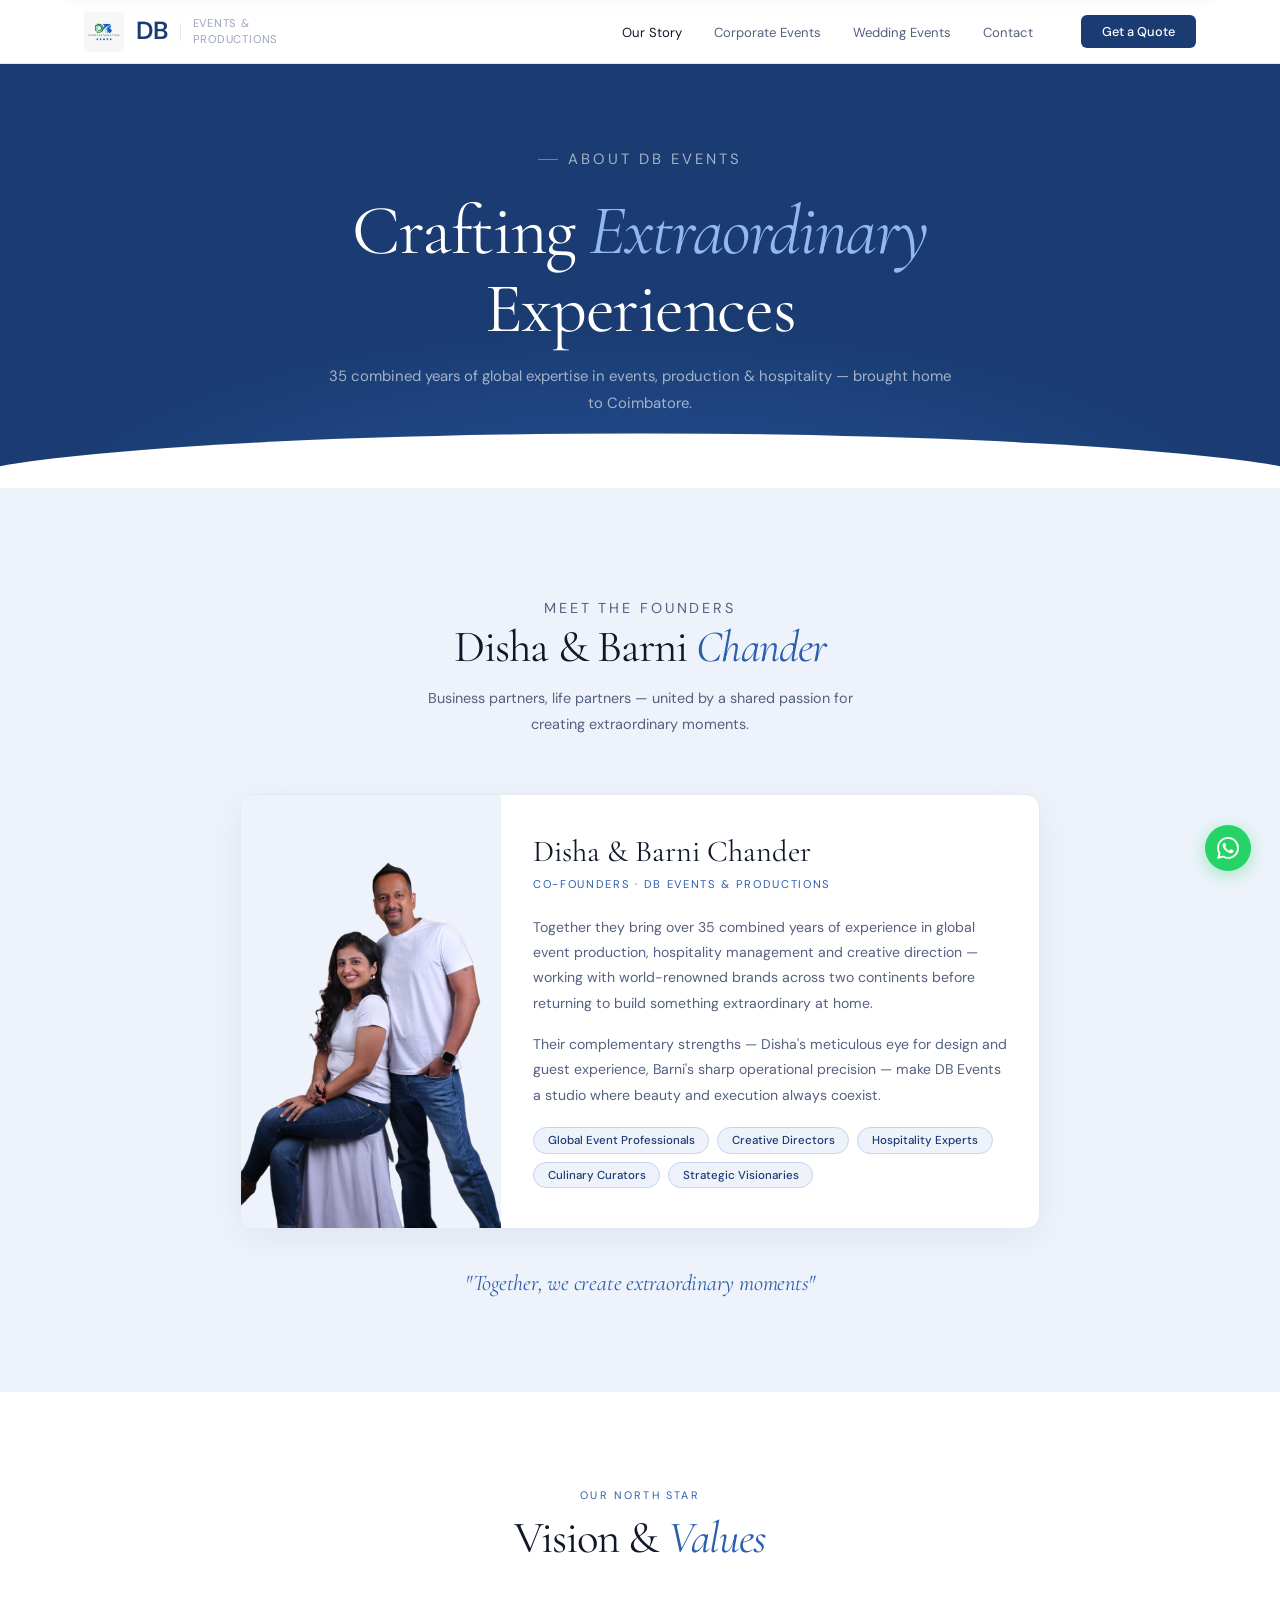
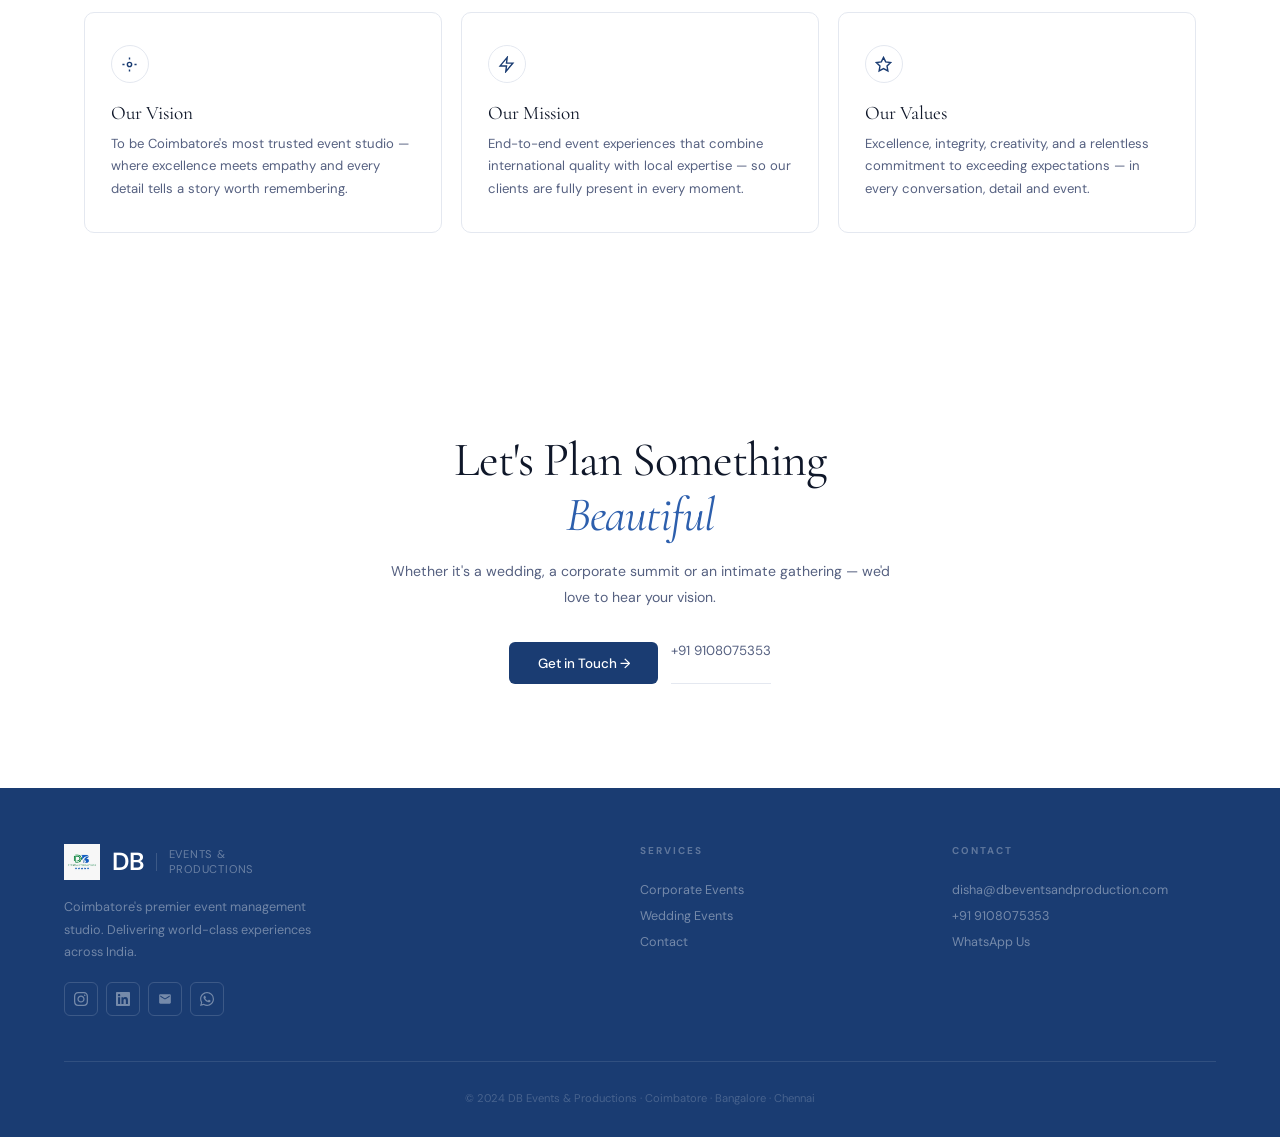
==== commit cb1ece79: "Modified" ====
--- a/about.html
+++ b/about.html
@@ -3,768 +3,530 @@
 <head>
 <meta charset="UTF-8"/>
 <meta name="viewport" content="width=device-width,initial-scale=1.0"/>
-<title>About DB Events & Productions — Coimbatore's Premier Event Company</title>
-<meta name="description" content="Meet the founders and team behind DB Events & Productions. 35 years of combined experience in global event planning and production."/>
+<title>About — DB Events & Productions · Coimbatore</title>
+<meta name="description" content="Meet the founders of DB Events & Productions — 35 years of combined experience bringing world-class events to Coimbatore."/>
 <link rel="preconnect" href="https://fonts.googleapis.com"/>
-<link href="https://fonts.googleapis.com/css2?family=Cormorant+Garamond:ital,wght@0,400;0,600;0,700;1,400;1,600&family=Inter:wght@300;400;500;600&display=swap" rel="stylesheet"/>
+<link href="https://fonts.googleapis.com/css2?family=DM+Sans:opsz,wght@9..40,300;9..40,400;9..40,500;9..40,600&family=Cormorant+Garamond:ital,wght@0,400;0,600;1,400&display=swap" rel="stylesheet"/>
 <style>
+*, *::before, *::after { margin: 0; padding: 0; box-sizing: border-box; }
+html { scroll-behavior: smooth; }
+body {
+  background: #fff;
+  color: #0f1729;
+  font-family: 'DM Sans', sans-serif;
+  overflow-x: hidden;
+}
+a { text-decoration: none; color: inherit; }
+img { display: block; max-width: 100%; }
+
 :root {
-  --serif: 'Cormorant Garamond', serif;
-  --sans: 'Inter', sans-serif;
-  --gold: #C9A961;
-  --gold-pale: #F5F0E8;
-  --gold-lt: #E8DCC8;
-  --text-dark: #2C2C2C;
-  --text-mid: #6B6B6B;
-  --text-light: #999;
-  --off-white: #FAF8F5;
-  --border: #E8E8E8;
-  --ease: cubic-bezier(0.4, 0, 0.2, 1);
-}
-
-* { margin: 0; padding: 0; box-sizing: border-box; }
-html { scroll-behavior: smooth; }
-body { font-family: var(--sans); color: var(--text-dark); background: #fff; line-height: 1.6; padding-top: 72px; }
-
-/* ═══ HEADER ═══ */
-.site-header {
-  position: fixed; top: 0; left: 0; right: 0;
-  z-index: 9997;
+  --blue:      #1a3c72;
+  --blue-mid:  #2d5fad;
+  --blue-pale: #eef3fb;
+  --ink:       #0f1729;
+  --mid:       #556080;
+  --light:     #9aa3bc;
+  --rule:      #e4e8f0;
+}
+
+/* ── NAV ── */
+.nav {
+  position: fixed; top: 0; left: 0; right: 0; z-index: 100;
   background: rgba(255,255,255,0.97);
   backdrop-filter: blur(14px);
-  border-bottom: 1px solid #E8E3DB;
-  transition: box-shadow 0.3s;
-}
-.site-header.scrolled { box-shadow: 0 8px 30px rgba(0,0,0,0.10); }
-
-.navbar {
-  max-width: 1280px; margin: 0 auto;
-  padding: 0 4%; display: flex;
-  align-items: center; gap: 1rem; height: 72px;
-}
-
-.nav-brand { display: flex; align-items: center; gap: 0.7rem; flex-shrink: 0; margin-right: 1rem; text-decoration: none; }
-.nav-logo-img { height: 44px; width: auto; display: block; object-fit: contain; }
-.nav-logo-text { display: flex; flex-direction: column; line-height: 1.15; }
-.nav-logo-text .brand-db { font-family: 'Cormorant Garamond', serif; font-size: 1.5rem; font-weight: 700; color: #C9922A; line-height: 1; }
-.nav-logo-text .brand-sub { font-size: 0.62rem; font-weight: 500; letter-spacing: 0.08em; color: #4A453E; text-transform: uppercase; }
-
-.nav-menu { display: flex; align-items: center; list-style: none; flex: 1; gap: 0; margin: 0; padding: 0; }
-.nav-item { position: relative; }
-.nav-link { display: flex; align-items: center; gap: 4px; padding: 0 0.9rem; height: 72px; font-size: 0.83rem; font-weight: 500; color: #1A1814; text-decoration: none; white-space: nowrap; transition: color 0.2s; font-family: 'Inter', sans-serif; }
-.nav-link:hover, .nav-link.active { color: #C9922A; }
-.nav-link.highlight { color: #C9922A; font-weight: 600; }
-.arrow { font-size: 0.65rem; opacity: 0.55; transition: transform 0.25s; margin-left: 2px; }
-.has-dropdown:hover > .nav-link .arrow { transform: rotate(180deg); }
-
-.dropdown { position: absolute; top: 100%; left: 0; min-width: 230px; opacity: 0; visibility: hidden; pointer-events: none; transform: translateY(10px); transition: all 0.28s cubic-bezier(0.16,1,0.3,1); z-index: 2000; }
-.has-dropdown:hover > .dropdown { opacity: 1; visibility: visible; pointer-events: all; transform: translateY(0); }
-.dropdown-inner { background: #1A1814; border-radius: 0 0 14px 14px; padding: 0.7rem 0; box-shadow: 0 20px 60px rgba(0,0,0,0.18); overflow: hidden; }
-.dropdown-inner a { display: block; padding: 0.65rem 1.4rem; font-size: 0.84rem; color: rgba(255,255,255,0.78); text-decoration: none; transition: all 0.2s; font-family: 'Inter', sans-serif; }
-.dropdown-inner a:hover { background: rgba(201,146,42,0.14); color: #E8B84B; padding-left: 2rem; }
-
-.mega-drop { left: 50%; transform: translateX(-50%) translateY(10px); min-width: 680px; }
-.has-dropdown.mega:hover > .dropdown { transform: translateX(-50%) translateY(0); }
-.mega-inner { background: #1A1814; border-radius: 0 0 16px 16px; display: grid; grid-template-columns: 200px 1fr 1fr; overflow: hidden; box-shadow: 0 20px 60px rgba(0,0,0,0.2); }
-.mega-col { padding: 1.5rem; }
-.mega-img { width: 100%; height: 100%; min-height: 240px; border-radius: 8px; }
-.links-col { border-left: 1px solid rgba(255,255,255,0.07); }
-.mega-heading { font-size: 0.67rem; letter-spacing: 0.22em; text-transform: uppercase; color: #C9922A; margin-bottom: 0.75rem; padding-bottom: 0.5rem; border-bottom: 1px solid rgba(201,146,42,0.2); font-family: 'Inter', sans-serif; font-weight: 600; }
-.mega-col a { display: block; padding: 0.45rem 0; font-size: 0.83rem; color: rgba(255,255,255,0.72); text-decoration: none; transition: all 0.2s; border-bottom: 1px solid rgba(255,255,255,0.04); font-family: 'Inter', sans-serif; }
-.mega-col a:hover { color: #E8B84B; padding-left: 0.5rem; }
-
-.nav-actions { display: flex; align-items: center; gap: 0.8rem; margin-left: auto; }
-.btn-quote { background: #C9922A; color: #fff; padding: 0.55rem 1.35rem; border-radius: 100px; font-size: 0.81rem; font-weight: 600; letter-spacing: 0.03em; transition: all 0.3s; white-space: nowrap; text-decoration: none; font-family: 'Inter', sans-serif; }
-.btn-quote:hover { background: #1A1814; transform: translateY(-1px); }
-
-/* ── HAMBURGER — bulletproof ── */
-.nav-hamburger {
-  display: none;
-  flex-direction: column;
-  gap: 5px;
-  background: none;
-  border: 1px solid #E8E3DB;
-  border-radius: 8px;
-  padding: 0.5rem 0.6rem;
-  cursor: pointer;
-  -webkit-tap-highlight-color: rgba(0,0,0,0);
-  touch-action: manipulation;
+  border-bottom: 1px solid var(--rule);
+  height: 64px; display: flex; align-items: center;
+}
+.nav-inner {
+  width: 100%; max-width: 1240px;
+  margin: 0 auto; padding: 0 5%;
+  display: flex; align-items: center; gap: 2rem;
+}
+.logo {
+  display: flex; align-items: center; gap: 0.75rem;
+  flex-shrink: 0; margin-right: auto;
+}
+.logo-img { height: 40px; width: auto; object-fit: contain; }
+.logo-mark {
+  font-family: 'DM Sans', sans-serif;
+  font-size: 1.55rem; font-weight: 600;
+  color: var(--blue); letter-spacing: -0.03em; line-height: 1;
+}
+.logo-divider { width: 1px; height: 18px; background: var(--rule); flex-shrink: 0; }
+.logo-name {
+  font-size: 0.7rem; font-weight: 400;
+  letter-spacing: 0.07em; text-transform: uppercase;
+  color: var(--light); line-height: 1.35;
+}
+.nav-links { display: flex; list-style: none; gap: 0; }
+.nav-links a { padding: 0 1rem; font-size: 0.82rem; color: var(--mid); transition: color 0.2s; }
+.nav-links a:hover, .nav-links a.active { color: var(--ink); }
+.nav-cta {
+  background: var(--blue); color: #fff;
+  padding: 0.5rem 1.3rem; border-radius: 6px;
+  font-size: 0.8rem; font-weight: 500;
+  transition: background 0.2s; white-space: nowrap;
+}
+.nav-cta:hover { background: var(--blue-mid); }
+.ham {
+  display: none; flex-direction: column; gap: 5px;
+  background: none; border: 1px solid var(--rule);
+  border-radius: 6px; padding: 0.45rem 0.55rem; cursor: pointer;
+}
+.ham span { display: block; width: 18px; height: 1.5px; background: var(--ink); border-radius: 2px; transition: all 0.3s; }
+.ham.open span:nth-child(1) { transform: translateY(6.5px) rotate(45deg); }
+.ham.open span:nth-child(2) { opacity: 0; }
+.ham.open span:nth-child(3) { transform: translateY(-6.5px) rotate(-45deg); }
+.mob-nav {
+  position: fixed; top: 64px; left: 0; right: 0;
+  background: #fff; border-bottom: 1px solid var(--rule);
+  z-index: 99; padding: 1.5rem 5% 2rem;
+  transform: translateY(-110%); transition: transform 0.3s ease;
+}
+.mob-nav.open { transform: translateY(0); }
+.mob-nav a { display: block; padding: 0.8rem 0; font-size: 0.9rem; color: var(--mid); border-bottom: 1px solid var(--rule); }
+.mob-nav a:last-child { border: none; margin-top: 1rem; background: var(--blue); color: #fff; text-align: center; border-radius: 6px; padding: 0.85rem; }
+
+/* ── PAGE HERO ── */
+.page-hero {
+  margin-top: 64px;
+  background: var(--blue);
+  padding: 5rem 5% 4.5rem;
+  text-align: center;
   position: relative;
-  z-index: 9999;
-  min-width: 44px;
-  min-height: 44px;
-  align-items: center;
-  justify-content: center;
-  flex-shrink: 0;
-}
-.nav-hamburger span { display: block; width: 20px; height: 2px; background: #1A1814; transition: all 0.3s; border-radius: 2px; }
-.nav-hamburger.active span:nth-child(1) { transform: translateY(7px) rotate(45deg); }
-.nav-hamburger.active span:nth-child(2) { opacity: 0; transform: scaleX(0); }
-.nav-hamburger.active span:nth-child(3) { transform: translateY(-7px) rotate(-45deg); }
-
-/* ── MOBILE MENU — transform-based, never display:none ── */
-.mobile-menu {
-  position: fixed;
-  top: 72px; left: 0; right: 0; bottom: 0;
-  background: #fff;
-  z-index: 9998;
-  overflow-y: auto;
-  -webkit-overflow-scrolling: touch;
-  border-top: 2px solid #C9922A;
-  box-shadow: 0 20px 60px rgba(0,0,0,0.15);
-  transform: translateX(100%);
-  visibility: hidden;
-  transition: transform 0.3s cubic-bezier(0.4,0,0.2,1), visibility 0.3s;
-  display: block !important;
-}
-.mobile-menu.open {
-  transform: translateX(0);
-  visibility: visible;
-}
-.mobile-menu a { display: block; padding: 1rem 1.5rem; font-size: 0.95rem; font-weight: 500; color: #1A1814; text-decoration: none; border-bottom: 1px solid #f3f4f6; font-family: 'Inter', sans-serif; }
-.mobile-menu a:active { color: #C9922A; background: #FDF4E3; }
-.mobile-menu-section { padding: 0.5rem 0; }
-.mobile-menu-heading { padding: 0.75rem 1.5rem 0.4rem; font-size: 0.65rem; letter-spacing: 0.2em; text-transform: uppercase; color: #C9922A; font-weight: 600; font-family: 'Inter', sans-serif; }
-.mobile-menu a.indent { padding-left: 2.5rem; font-size: 0.85rem; color: #4A453E; }
-.mobile-cta { margin: 1.2rem 1.5rem; background: #C9922A !important; color: #fff !important; border-radius: 100px; text-align: center; font-weight: 600 !important; padding: 1rem 1.5rem !important; border-bottom: none !important; display: block !important; }
-.mobile-cta:active { background: #a87520 !important; }
+  overflow: hidden;
+}
+.page-hero::before {
+  content: '';
+  position: absolute; inset: 0;
+  background: radial-gradient(ellipse 70% 70% at 50% 110%, rgba(45,95,173,0.6) 0%, transparent 70%);
+}
+.page-hero-content { position: relative; z-index: 2; max-width: 640px; margin: 0 auto; }
+.eyebrow {
+  display: inline-flex; align-items: center; gap: 0.6rem;
+  font-size: 0.68rem; letter-spacing: 0.2em; text-transform: uppercase;
+  color: rgba(255,255,255,0.55); margin-bottom: 1.2rem;
+}
+.eyebrow::before { content:''; width: 20px; height: 1px; background: rgba(255,255,255,0.35); }
+.page-hero h1 {
+  font-family: 'Cormorant Garamond', serif;
+  font-size: clamp(2.6rem, 5.5vw, 4.4rem);
+  font-weight: 400; color: #fff; line-height: 1.1;
+  letter-spacing: -0.02em; margin-bottom: 1rem;
+}
+.page-hero h1 em { font-style: italic; color: #93b8f0; }
+.page-hero p { font-size: 0.93rem; color: rgba(255,255,255,0.6); line-height: 1.8; }
+.page-hero::after {
+  content: '';
+  position: absolute; bottom: -1px; left: 0; right: 0;
+  height: 56px; background: #fff;
+  clip-path: ellipse(55% 100% at 50% 100%);
+}
 
 /* ── SHARED ── */
-.container { max-width: 1300px; margin: 0 auto; padding: 0 2rem; }
-.section-tag { display: inline-block; font-size: 0.7rem; font-weight: 700; letter-spacing: 0.14em; text-transform: uppercase; color: var(--gold); margin-bottom: 1rem; padding: 0.35rem 1rem; border: 1px solid var(--gold-lt); border-radius: 50px; background: rgba(201,169,97,0.05); }
-.section-title { font-family: var(--serif); font-size: clamp(2rem, 4vw, 3.2rem); font-weight: 700; color: var(--text-dark); line-height: 1.2; margin-bottom: 1.5rem; }
-.section-title em { font-style: italic; color: var(--gold); }
-.section { padding: 6rem 0; }
-.btn-primary { display: inline-block; background: var(--gold); color: #fff; padding: 0.85rem 2.2rem; border-radius: 50px; text-decoration: none; font-weight: 600; font-size: 0.9rem; letter-spacing: 0.03em; transition: all 0.3s; border: none; cursor: pointer; }
-.btn-primary:hover { background: #B8935F; transform: translateY(-3px); box-shadow: 0 10px 28px rgba(201,169,97,0.35); }
-.btn-outline-white { display: inline-block; border: 2px solid #fff; color: #fff; background: transparent; padding: 0.85rem 2.2rem; border-radius: 50px; text-decoration: none; font-weight: 600; font-size: 0.9rem; transition: all 0.3s; }
-.btn-outline-white:hover { background: #fff; color: var(--text-dark); }
-
-/* ── PAGE HERO ── */
-.page-hero { position: relative; min-height: 60vh; display: flex; align-items: center; justify-content: center; text-align: center; overflow: hidden; }
-.page-hero-bg { position: absolute; inset: 0; background: linear-gradient(135deg, #2C2520 0%, #1A1410 50%, #2C2C2C 100%); transform: scale(1.05); transition: transform 8s ease; }
-.page-hero-bg::after { content: ''; position: absolute; inset: 0; background: linear-gradient(to bottom, rgba(25,20,10,0.55) 0%, rgba(25,20,10,0.65) 60%, rgba(25,20,10,0.85) 100%); }
-.page-hero-content { position: relative; z-index: 5; padding: 4rem 2rem; }
-.page-hero-content .section-tag { border-color: rgba(201,169,97,0.5); color: var(--gold); background: rgba(201,169,97,0.08); }
-.page-hero-content h1 { font-family: var(--serif); font-size: clamp(2.8rem, 6vw, 5.5rem); font-weight: 700; color: #fff; line-height: 1.1; margin: 0.8rem 0 1rem; text-shadow: 0 2px 20px rgba(0,0,0,0.3); }
-.page-hero-content h1 em { font-style: italic; color: var(--gold); }
-.page-hero-content p { font-size: 1.05rem; color: rgba(255,255,255,0.85); max-width: 560px; margin: 0 auto; line-height: 1.7; }
-.page-hero::after { content: ''; position: absolute; bottom: -1px; left: 0; right: 0; height: 80px; background: #fff; clip-path: ellipse(55% 100% at 50% 100%); }
-
-/* ── STORY ── */
-.story-section { padding: 7rem 0; background: #fff; }
-.story-grid { display: grid; grid-template-columns: 1fr 1fr; gap: 5rem; align-items: center; }
-.story-images { position: relative; height: 580px; }
-.story-img-main { position: absolute; top: 0; left: 0; width: 78%; height: 73%; border-radius: 16px; background: url('cor1.jpg') center/cover no-repeat; background-color: #E8DCC8; box-shadow: 0 20px 60px rgba(0,0,0,0.14); overflow: hidden; }
-.story-img-main::after { content: ''; position: absolute; inset: 0; border-radius: 16px; border: 1px solid rgba(201,169,97,0.2); }
-.story-img-accent { position: absolute; bottom: 0; right: 0; width: 58%; height: 52%; border-radius: 16px; background: url('cor2.jpg') center/cover no-repeat; background-color: #C9A961; box-shadow: 0 20px 60px rgba(0,0,0,0.14); border: 5px solid #fff; }
-.story-badge { position: absolute; top: 50%; right: -1.5rem; transform: translateY(-50%); background: var(--gold); color: #fff; border-radius: 16px; padding: 1.1rem 1.3rem; text-align: center; box-shadow: 0 12px 30px rgba(201,169,97,0.4); z-index: 5; min-width: 110px; }
-.story-badge strong { display: block; font-family: var(--serif); font-size: 2rem; font-weight: 700; line-height: 1; }
-.story-badge span { font-size: 0.7rem; opacity: 0.85; font-weight: 500; letter-spacing: 0.05em; text-transform: uppercase; }
-.story-content { padding-left: 1rem; }
-.story-content p { font-size: 0.97rem; color: var(--text-mid); line-height: 1.85; margin-bottom: 1.4rem; }
-.story-pillars { display: grid; grid-template-columns: 1fr 1fr; gap: 1rem; margin: 2rem 0; }
-.story-pillar { padding: 1rem 1.2rem; border: 1px solid var(--gold-lt); border-radius: 10px; background: var(--gold-pale); }
-.story-pillar strong { display: block; font-size: 0.85rem; font-weight: 700; color: var(--text-dark); margin-bottom: 0.25rem; }
-.story-pillar span { font-size: 0.78rem; color: var(--text-mid); }
+.section { padding: 6rem 5%; max-width: 1240px; margin: 0 auto; }
+.sec-label { font-size: 0.68rem; letter-spacing: 0.2em; text-transform: uppercase; color: var(--blue-mid); margin-bottom: 0.65rem; }
+.sec-title {
+  font-family: 'Cormorant Garamond', serif;
+  font-size: clamp(1.9rem, 3.5vw, 2.9rem);
+  font-weight: 400; letter-spacing: -0.02em;
+  color: var(--ink); line-height: 1.15; margin-bottom: 0.4rem;
+}
+.sec-title em { font-style: italic; color: var(--blue-mid); }
+
+/* ── OUR STORY ── */
+.story { background: #fff; }
+.story-grid {
+  display: grid; grid-template-columns: 1fr 1fr;
+  gap: 5rem; align-items: center;
+}
+.story-imgs {
+  display: grid; grid-template-columns: 5fr 4fr;
+  grid-template-rows: 260px 180px; gap: 0.9rem;
+  position: relative;
+}
+.si { border-radius: 10px; overflow: hidden; background: var(--blue-pale); }
+.si img { width: 100%; height: 100%; object-fit: cover; transition: transform 0.5s ease; }
+.si:hover img { transform: scale(1.04); }
+.si-a { grid-column: 1; grid-row: 1 / 3; }
+.si-b { grid-column: 2; grid-row: 1; }
+.si-c { grid-column: 2; grid-row: 2; }
+.story-badge {
+  position: absolute; bottom: -1.2rem; left: -1.2rem;
+  background: var(--blue); color: #fff;
+  border-radius: 12px; padding: 1rem 1.3rem;
+  text-align: center; box-shadow: 0 12px 32px rgba(26,60,114,0.25);
+  z-index: 5; min-width: 110px;
+}
+.story-badge strong { display: block; font-family: 'Cormorant Garamond', serif; font-size: 2.2rem; font-weight: 600; line-height: 1; }
+.story-badge span { font-size: 0.65rem; opacity: 0.7; letter-spacing: 0.06em; text-transform: uppercase; }
+.story-text p { font-size: 0.93rem; color: var(--mid); line-height: 1.85; margin-bottom: 1.2rem; }
+.story-pillars {
+  display: grid; grid-template-columns: 1fr 1fr;
+  gap: 0.8rem; margin: 1.8rem 0 2rem;
+}
+.pillar {
+  border: 1px solid var(--rule); border-radius: 8px;
+  padding: 1rem 1.1rem; background: var(--blue-pale);
+}
+.pillar strong { display: block; font-size: 0.83rem; font-weight: 600; color: var(--ink); margin-bottom: 0.25rem; }
+.pillar span { font-size: 0.76rem; color: var(--light); }
 
 /* ── FOUNDERS ── */
-.founders-section { padding: 7rem 0; background: var(--off-white); position: relative; overflow: hidden; }
-.founders-header { text-align: center; margin-bottom: 4rem; }
-.founders-header h2 { margin-bottom: 0.5rem; }
-.founders-header p { color: var(--text-mid); max-width: 520px; margin: 0.8rem auto 0; font-size: 0.95rem; font-weight: 500; line-height: 1.8; }
-.founders-layout-new { max-width: 1100px; margin: 0 auto; }
-.founder-photo-section { text-align: center; margin-bottom: 4rem; position: relative; z-index: 10; }
-.founder-photo-ring { width: 350px; height: 350px; border-radius: 50%; overflow: hidden; border: 8px solid var(--gold); box-shadow: 0 0 0 16px rgba(201,169,97,0.1), 0 32px 80px rgba(201,169,97,0.25); position: relative; margin: 0 auto 2rem; animation: ringPulse 5s ease-in-out infinite; }
-.founder-photo-ring img { width: 100%; height: 100%; object-fit: cover; display: block; }
-.founder-photo-fallback { width: 100%; height: 100%; background: linear-gradient(135deg, #C9A961, #E8D5A8 50%, #B89050); display: flex; flex-direction: column; align-items: center; justify-content: center; gap: 0.5rem; }
-.founder-photo-fallback span { font-family: var(--serif); font-size: 2.8rem; font-weight: 700; color: rgba(255,255,255,0.95); letter-spacing: 3px; }
-.founder-photo-fallback small { font-size: 0.75rem; color: rgba(255,255,255,0.75); letter-spacing: 0.1em; text-transform: uppercase; font-weight: 600; }
-@keyframes ringPulse { 0%, 100% { box-shadow: 0 0 0 16px rgba(201,169,97,0.1), 0 32px 80px rgba(201,169,97,0.25); } 50% { box-shadow: 0 0 0 24px rgba(201,169,97,0.05), 0 32px 80px rgba(201,169,97,0.35); } }
-.founder-names { text-align: center; }
-.founder-names h3 { font-family: var(--serif); font-size: 2rem; font-weight: 700; color: var(--text-dark); margin-bottom: 0.5rem; letter-spacing: -0.5px; }
-.founder-names p { font-size: 0.85rem; color: var(--gold); font-weight: 700; letter-spacing: 0.15em; text-transform: uppercase; margin: 0; }
-.founder-attrs-grid { display: grid; grid-template-columns: repeat(2, 1fr); gap: 1.5rem; margin-top: 4rem; padding: 0 1rem; }
-.f-attr-card { background: #fff; border: 2px solid var(--border); border-radius: 14px; padding: 1.5rem; transition: all 0.35s ease; text-align: center; position: relative; opacity: 0; transform: translateY(20px); }
-.f-attr-card.is-visible { opacity: 1; transform: translateY(0); }
-.f-attr-card:hover { box-shadow: 0 12px 35px rgba(201,169,97,0.2); border-color: var(--gold); transform: translateY(-6px); }
-.f-attr-card::before { content: ''; position: absolute; top: 0; left: 0; right: 0; height: 3px; background: var(--gold); border-radius: 14px 14px 0 0; transform: scaleX(0); transition: transform 0.35s; transform-origin: left; }
-.f-attr-card:hover::before { transform: scaleX(1); }
-.f-attr-card h4 { font-family: var(--serif); font-size: 1.1rem; font-weight: 700; color: var(--text-dark); margin-bottom: 0.5rem; line-height: 1.3; }
-.f-attr-card p { font-size: 0.8rem; color: var(--text-light); line-height: 1.5; font-weight: 500; margin: 0; }
-.founders-tagline { text-align: center; margin-top: 5rem; position: relative; z-index: 10; }
-.founders-tagline blockquote { font-family: var(--serif); font-size: 1.6rem; font-style: italic; color: var(--gold); display: inline-block; position: relative; padding: 0 2.5rem; font-weight: 600; }
-.founders-tagline blockquote::before, .founders-tagline blockquote::after { content: ''; position: absolute; top: 50%; width: 70px; height: 1.5px; background: var(--gold-lt); }
-.founders-tagline blockquote::before { right: 100%; transform: translateX(25px); }
-.founders-tagline blockquote::after { left: 100%; transform: translateX(-25px); }
-
-/* ── VISION ── */
-.vision-section { padding: 6rem 0; background: #fff; }
-.vision-header { text-align: center; margin-bottom: 3.5rem; }
-.values-grid { display: grid; grid-template-columns: repeat(3, 1fr); gap: 1.5rem; }
-.value-card { border: 1px solid var(--border); border-radius: 16px; padding: 2.5rem 2rem; text-align: center; transition: all 0.35s; position: relative; overflow: hidden; background: #fff; }
-.value-card::before { content: ''; position: absolute; top: 0; left: 0; right: 0; height: 3px; background: var(--gold); transform: scaleX(0); transition: transform 0.35s; transform-origin: left; }
-.value-card:hover { transform: translateY(-6px); box-shadow: 0 20px 50px rgba(0,0,0,0.08); border-color: var(--gold-lt); }
-.value-card:hover::before { transform: scaleX(1); }
-.value-icon-line { width: 40px; height: 40px; border: 2px solid var(--gold-lt); border-radius: 50%; display: flex; align-items: center; justify-content: center; margin: 0 auto 1.2rem; }
-.value-icon-line svg { width: 18px; height: 18px; stroke: var(--gold); fill: none; stroke-width: 2; }
-.value-card h4 { font-family: var(--serif); font-size: 1.2rem; font-weight: 700; color: var(--text-dark); margin-bottom: 0.8rem; }
-.value-card p { font-size: 0.88rem; color: var(--text-mid); line-height: 1.7; }
+.founders { background: var(--blue-pale); padding: 6rem 5%; }
+.founders-inner { max-width: 1240px; margin: 0 auto; }
+.founders-header { text-align: center; margin-bottom: 3.5rem; }
+.founders-header p { font-size: 0.9rem; color: var(--mid); max-width: 460px; margin: 0.75rem auto 0; line-height: 1.8; }
+.founders-card {
+  max-width: 800px; margin: 0 auto;
+  background: #fff; border-radius: 14px;
+  border: 1px solid var(--rule);
+  display: grid; grid-template-columns: 260px 1fr;
+  overflow: hidden;
+  box-shadow: 0 8px 40px rgba(26,60,114,0.07);
+}
+.founders-photo {
+  background: var(--blue-pale);
+  display: flex; align-items: center; justify-content: center;
+  min-height: 320px; overflow: hidden;
+}
+.founders-photo img { width: 100%; height: 100%; object-fit: cover; }
+.founders-photo-placeholder {
+  width: 100%; height: 100%; min-height: 320px;
+  background: linear-gradient(135deg, var(--blue) 0%, var(--blue-mid) 100%);
+  display: flex; flex-direction: column; align-items: center; justify-content: center; gap: 0.5rem;
+}
+.founders-photo-placeholder span {
+  font-family: 'Cormorant Garamond', serif;
+  font-size: 3rem; font-weight: 600; color: rgba(255,255,255,0.9);
+  letter-spacing: 4px;
+}
+.founders-photo-placeholder small {
+  font-size: 0.7rem; color: rgba(255,255,255,0.55);
+  letter-spacing: 0.1em; text-transform: uppercase;
+}
+.founders-info { padding: 2.5rem 2rem; }
+.founders-info h3 {
+  font-family: 'Cormorant Garamond', serif;
+  font-size: 1.9rem; font-weight: 400; color: var(--ink); line-height: 1.1; margin-bottom: 0.35rem;
+}
+.founders-info .role { font-size: 0.7rem; letter-spacing: 0.15em; text-transform: uppercase; color: var(--blue-mid); margin-bottom: 1.3rem; }
+.founders-info p { font-size: 0.88rem; color: var(--mid); line-height: 1.8; margin-bottom: 1rem; }
+.founder-tags { display: flex; flex-wrap: wrap; gap: 0.5rem; margin-top: 1.2rem; }
+.tag {
+  font-size: 0.72rem; font-weight: 500;
+  background: var(--blue-pale); color: var(--blue);
+  border: 1px solid #c4d3ee; border-radius: 50px;
+  padding: 0.3rem 0.85rem;
+}
+.founders-quote {
+  text-align: center; margin-top: 2.5rem;
+  font-family: 'Cormorant Garamond', serif;
+  font-size: 1.4rem; font-style: italic;
+  color: var(--blue-mid); letter-spacing: -0.01em;
+}
+
+/* ── VALUES ── */
+.values { background: #fff; }
+.values-grid { display: grid; grid-template-columns: repeat(3,1fr); gap: 1.2rem; margin-top: 3rem; }
+.val-card {
+  border: 1px solid var(--rule); border-radius: 10px;
+  padding: 2rem 1.6rem; transition: border-color 0.25s, box-shadow 0.25s, transform 0.25s;
+  position: relative; overflow: hidden;
+}
+.val-card::before {
+  content: ''; position: absolute; top: 0; left: 0; right: 0; height: 3px;
+  background: var(--blue); transform: scaleX(0); transform-origin: left; transition: transform 0.3s;
+}
+.val-card:hover { border-color: #c4d3ee; box-shadow: 0 10px 32px rgba(26,60,114,0.07); transform: translateY(-4px); }
+.val-card:hover::before { transform: scaleX(1); }
+.val-icon { width: 38px; height: 38px; border: 1.5px solid var(--rule); border-radius: 50%; display: flex; align-items: center; justify-content: center; margin-bottom: 1.1rem; }
+.val-icon svg { width: 17px; height: 17px; stroke: var(--blue); fill: none; stroke-width: 2; }
+.val-card h4 { font-family: 'Cormorant Garamond', serif; font-size: 1.2rem; font-weight: 400; color: var(--ink); margin-bottom: 0.5rem; }
+.val-card p { font-size: 0.82rem; color: var(--mid); line-height: 1.7; }
 
 /* ── STATS ── */
-.stats-section { padding: 6rem 0; background: var(--off-white); }
-.stats-grid { display: grid; grid-template-columns: repeat(4, 1fr); gap: 1.5rem; margin-top: 3rem; }
-.stat-card { background: #fff; border: 1px solid var(--border); border-radius: 16px; padding: 2.2rem 1.5rem; text-align: center; transition: all 0.3s; }
-.stat-card:hover { box-shadow: 0 12px 32px rgba(201,169,97,0.12); border-color: var(--gold-lt); }
-.stat-card h3 { font-family: var(--serif); font-size: 3rem; font-weight: 700; color: var(--gold); line-height: 1; margin-bottom: 0.5rem; }
-.stat-card p { font-size: 0.78rem; color: var(--text-light); text-transform: uppercase; letter-spacing: 0.08em; font-weight: 600; }
-
-/* ── WHY ── */
-.why-section { padding: 7rem 0; background: #1A1A1A; position: relative; overflow: hidden; }
-.why-section::before { content: ''; position: absolute; inset: 0; background: radial-gradient(ellipse 60% 50% at 0% 100%, rgba(201,169,97,0.08) 0%, transparent 60%), radial-gradient(ellipse 40% 40% at 100% 0%, rgba(201,169,97,0.05) 0%, transparent 50%); pointer-events: none; }
-.why-grid { display: grid; grid-template-columns: 1fr 1fr; gap: 5rem; align-items: start; position: relative; z-index: 2; }
-.why-left { padding-top: 1rem; }
-.why-left .section-tag { border-color: rgba(201,169,97,0.35); color: var(--gold); background: rgba(201,169,97,0.08); }
-.why-left h2 { font-family: var(--serif); font-size: clamp(2rem, 3.5vw, 3rem); font-weight: 700; color: #fff; line-height: 1.2; margin: 1rem 0 1.5rem; }
-.why-left h2 em { color: var(--gold); font-style: italic; }
-.why-lead { font-size: 1rem; color: rgba(255,255,255,0.6); line-height: 1.8; margin-bottom: 1rem; }
-.why-lead strong { color: rgba(255,255,255,0.85); font-weight: 600; }
-.why-metrics { display: flex; gap: 2rem; margin: 2.5rem 0; padding: 2rem; border: 1px solid rgba(201,169,97,0.2); border-radius: 12px; background: rgba(255,255,255,0.03); }
-.why-metric { text-align: center; flex: 1; }
-.why-metric strong { display: block; font-family: var(--serif); font-size: 2.2rem; font-weight: 700; color: var(--gold); line-height: 1; }
-.why-metric span { font-size: 0.7rem; color: rgba(255,255,255,0.45); text-transform: uppercase; letter-spacing: 0.1em; font-weight: 600; }
-.why-metric + .why-metric { border-left: 1px solid rgba(201,169,97,0.15); }
-.why-items { display: flex; flex-direction: column; }
-.why-item { border-bottom: 1px solid rgba(255,255,255,0.06); cursor: pointer; transition: background 0.3s; border-radius: 8px; margin-bottom: 2px; overflow: hidden; }
-.why-item:first-child { border-top: 1px solid rgba(255,255,255,0.06); }
-.why-item:hover { background: rgba(255,255,255,0.03); }
-.why-item.open { background: rgba(201,169,97,0.06); border-color: transparent; }
-.why-item-header { display: flex; align-items: center; gap: 1.2rem; padding: 1.35rem 1.2rem; user-select: none; }
-.wi-num { font-family: var(--serif); font-size: 1rem; font-weight: 700; color: var(--gold); opacity: 0.5; flex-shrink: 0; transition: opacity 0.3s; min-width: 24px; }
-.why-item.open .wi-num { opacity: 1; }
-.wi-title { flex: 1; font-size: 0.95rem; font-weight: 600; color: rgba(255,255,255,0.8); transition: color 0.3s; line-height: 1.3; }
-.why-item.open .wi-title { color: #fff; }
-.wi-toggle { width: 22px; height: 22px; border-radius: 50%; border: 1px solid rgba(255,255,255,0.12); display: flex; align-items: center; justify-content: center; flex-shrink: 0; transition: all 0.3s; }
-.wi-toggle::before { content: '+'; color: rgba(255,255,255,0.4); font-size: 0.9rem; line-height: 1; transition: all 0.3s; }
-.why-item.open .wi-toggle { background: var(--gold); border-color: var(--gold); }
-.why-item.open .wi-toggle::before { content: '−'; color: #fff; }
-.why-item-body { max-height: 0; overflow: hidden; transition: max-height 0.4s cubic-bezier(0.4,0,0.2,1), padding 0.3s; padding: 0 1.2rem 0 calc(24px + 2.4rem); }
-.why-item.open .why-item-body { max-height: 160px; padding-bottom: 1.2rem; }
-.why-item-body p { font-size: 0.87rem; color: rgba(255,255,255,0.5); line-height: 1.7; margin: 0; }
-.why-item-body .wi-proof { display: flex; gap: 1.5rem; margin-top: 0.8rem; }
-.wi-proof-item strong { display: block; font-family: var(--serif); font-size: 1.3rem; color: var(--gold); font-weight: 700; }
-.wi-proof-item span { font-size: 0.7rem; color: rgba(255,255,255,0.35); text-transform: uppercase; letter-spacing: 0.08em; }
+.stats-bar { background: var(--blue); padding: 3rem 5%; }
+.stats-inner {
+  max-width: 1240px; margin: 0 auto;
+  display: flex; justify-content: space-around;
+  align-items: center; flex-wrap: wrap; gap: 2rem;
+}
+.stat-num { font-family: 'Cormorant Garamond', serif; font-size: 2.6rem; font-weight: 600; color: #fff; line-height: 1; }
+.stat-lbl { font-size: 0.68rem; letter-spacing: 0.12em; text-transform: uppercase; color: rgba(255,255,255,0.45); margin-top: 0.3rem; }
 
 /* ── CTA ── */
-.cta-banner { background: linear-gradient(135deg, #2C2C2C 0%, #1A1A1A 100%); color: #fff; padding: 6rem 0; text-align: center; }
-.cta-inner h2 { font-family: var(--serif); font-size: clamp(2rem, 4vw, 3rem); margin-bottom: 1rem; }
-.cta-inner h2 em { color: var(--gold); font-style: italic; }
-.cta-inner p { font-size: 1.05rem; color: rgba(255,255,255,0.6); margin-bottom: 2rem; max-width: 540px; margin-left: auto; margin-right: auto; }
-.cta-btns { display: flex; gap: 1rem; justify-content: center; flex-wrap: wrap; }
+.cta { padding: 6.5rem 5%; text-align: center; }
+.cta-inner { max-width: 520px; margin: 0 auto; }
+.cta h2 {
+  font-family: 'Cormorant Garamond', serif;
+  font-size: clamp(2rem, 4vw, 3rem);
+  font-weight: 400; letter-spacing: -0.02em; line-height: 1.15;
+  color: var(--ink); margin-bottom: 1rem;
+}
+.cta h2 em { font-style: italic; color: var(--blue-mid); }
+.cta p { font-size: 0.88rem; color: var(--mid); line-height: 1.8; margin-bottom: 2rem; }
+.cta-btns { display: flex; justify-content: center; gap: 0.8rem; flex-wrap: wrap; }
+.btn-fill {
+  display: inline-flex; align-items: center; gap: 0.4rem;
+  background: var(--blue); color: #fff;
+  padding: 0.8rem 1.8rem; border-radius: 6px;
+  font-size: 0.84rem; font-weight: 500;
+  transition: background 0.2s, transform 0.2s;
+}
+.btn-fill:hover { background: var(--blue-mid); transform: translateY(-1px); }
+.btn-bare { font-size: 0.83rem; color: var(--mid); border-bottom: 1px solid var(--rule); padding-bottom: 0.1rem; transition: color 0.2s; }
+.btn-bare:hover { color: var(--ink); }
 
 /* ── FOOTER ── */
-.site-footer { background: #111; padding: 5rem 0 2rem; }
-.footer-grid { display: grid; grid-template-columns: 1.8fr 1fr 1fr 1fr; gap: 3rem; margin-bottom: 3.5rem; }
-.footer-logo-wrap { display: flex; align-items: center; gap: 0.75rem; margin-bottom: 1rem; }
-.footer-logo-img { height: 48px; width: auto; object-fit: contain; display: block; }
-.footer-logo-text-wrap { display: flex; flex-direction: column; line-height: 1.2; }
-.footer-logo-text-wrap .fdb { font-family: 'Cormorant Garamond', serif; font-size: 1.6rem; font-weight: 700; color: #E8B84B; line-height: 1; }
-.footer-logo-text-wrap .fsub { font-size: 0.62rem; font-weight: 500; letter-spacing: 0.1em; text-transform: uppercase; color: rgba(255,255,255,0.45); }
-.footer-brand-col p { font-size: 0.85rem; color: rgba(255,255,255,0.45); line-height: 1.7; margin-bottom: 1.5rem; }
-.footer-socials { display: flex; gap: 0.6rem; }
-.social-btn { display: inline-flex; align-items: center; justify-content: center; width: 38px; height: 38px; border-radius: 50%; border: 1px solid rgba(255,255,255,0.15); color: rgba(255,255,255,0.6); text-decoration: none; transition: all 0.25s; }
-.social-btn svg { width: 16px; height: 16px; fill: currentColor; }
-.social-btn:hover { background: #C9922A; border-color: #C9922A; color: #fff; }
-.social-btn.wa:hover { background: #25d366; border-color: #25d366; }
-.social-btn.em:hover { background: #ea4335; border-color: #ea4335; }
-.footer-col h5 { font-size: 0.7rem; letter-spacing: 0.2em; text-transform: uppercase; color: #E8B84B; margin-bottom: 1.2rem; }
-.footer-col a { display: block; font-size: 0.85rem; color: rgba(255,255,255,0.45); padding: 0.35rem 0; transition: color 0.2s; text-decoration: none; }
-.footer-col a:hover { color: #E8B84B; }
-.footer-bottom { border-top: 1px solid rgba(255,255,255,0.07); padding-top: 2rem; text-align: center; font-size: 0.78rem; color: rgba(255,255,255,0.25); }
-
-.wa-float { position: fixed; bottom: 2rem; right: 2rem; width: 56px; height: 56px; background: #25D366; border-radius: 50%; display: flex; align-items: center; justify-content: center; color: white; text-decoration: none; box-shadow: 0 4px 20px rgba(37,211,102,0.4); transition: all 0.3s; z-index: 100; }
-.wa-float:hover { transform: scale(1.1); box-shadow: 0 6px 28px rgba(37,211,102,0.5); }
-.wa-float svg { width: 28px; height: 28px; fill: currentColor; }
-
-.reveal { opacity: 0; transform: translateY(28px); transition: opacity 0.7s var(--ease), transform 0.7s var(--ease); }
-.reveal.is-visible { opacity: 1; transform: translateY(0); }
+footer { background: var(--blue); padding: 3.5rem 5% 2rem; }
+.foot-inner {
+  max-width: 1240px; margin: 0 auto;
+  display: grid; grid-template-columns: 2fr 1fr 1fr;
+  gap: 3rem; margin-bottom: 2.8rem;
+}
+.foot-logo { display: flex; align-items: center; gap: 0.75rem; margin-bottom: 1rem; }
+.foot-logo .logo-img { height: 36px; }
+.foot-logo .logo-mark { color: #fff; }
+.foot-logo .logo-divider { background: rgba(255,255,255,0.15); }
+.foot-logo .logo-name { color: rgba(255,255,255,0.35); }
+.foot-brand p { font-size: 0.79rem; color: rgba(255,255,255,0.38); line-height: 1.75; max-width: 260px; }
+.foot-socials { display: flex; gap: 0.5rem; margin-top: 1.2rem; }
+.soc {
+  width: 34px; height: 34px; border-radius: 6px;
+  border: 1px solid rgba(255,255,255,0.15);
+  display: flex; align-items: center; justify-content: center;
+  color: rgba(255,255,255,0.4); transition: all 0.2s;
+}
+.soc svg { width: 14px; height: 14px; fill: currentColor; }
+.soc:hover { border-color: rgba(255,255,255,0.4); color: #fff; }
+.foot-col h6 { font-size: 0.62rem; letter-spacing: 0.2em; text-transform: uppercase; color: rgba(255,255,255,0.3); margin-bottom: 1.2rem; }
+.foot-col a { display: block; font-size: 0.79rem; color: rgba(255,255,255,0.4); padding: 0.28rem 0; transition: color 0.2s; }
+.foot-col a:hover { color: #fff; }
+.foot-bottom { border-top: 1px solid rgba(255,255,255,0.1); padding-top: 1.8rem; text-align: center; font-size: 0.7rem; color: rgba(255,255,255,0.2); max-width: 1240px; margin: 0 auto; }
+
+.wa-float {
+  position: fixed; bottom: 1.8rem; right: 1.8rem; z-index: 200;
+  width: 46px; height: 46px; border-radius: 50%;
+  background: #25D366; display: flex; align-items: center; justify-content: center;
+  box-shadow: 0 4px 18px rgba(37,211,102,0.4); transition: transform 0.3s;
+}
+.wa-float:hover { transform: scale(1.1); }
+.wa-float svg { width: 22px; height: 22px; fill: #fff; }
+
+/* ── REVEAL ── */
+.reveal { opacity: 0; transform: translateY(24px); transition: opacity 0.65s ease, transform 0.65s ease; }
+.reveal.in { opacity: 1; transform: translateY(0); }
 
 /* ── RESPONSIVE ── */
-@media (max-width: 1100px) {
-  .mega-drop { min-width: 580px; }
-  .mega-inner { grid-template-columns: 0 1fr 1fr; }
-  .mega-col:first-child { display: none; }
-}
 @media (max-width: 900px) {
-  .nav-menu { display: none !important; }
-  .nav-hamburger { display: flex !important; }
+  .nav-links, .nav-cta { display: none; }
+  .ham { display: flex; }
   .story-grid { grid-template-columns: 1fr; gap: 3rem; }
-  .story-images { height: 380px; }
-  .story-badge { right: auto; left: 0; top: auto; bottom: 0; transform: none; }
-  .story-content { padding-left: 0; }
-  .why-grid { grid-template-columns: 1fr; gap: 3rem; }
-  .why-metrics { gap: 1.2rem; }
-  .footer-grid { grid-template-columns: repeat(2, 1fr); }
-}
-@media (max-width: 768px) {
+  .story-imgs { grid-template-rows: 220px 160px; }
+  .story-badge { left: 0; bottom: -1rem; }
+  .founders-card { grid-template-columns: 1fr; }
+  .founders-photo { min-height: 260px; }
+  .founders-photo-placeholder { min-height: 260px; }
+  .values-grid { grid-template-columns: 1fr 1fr; }
+  .foot-inner { grid-template-columns: 1fr; gap: 2rem; }
+}
+@media (max-width: 560px) {
+  .story-imgs { grid-template-columns: 1fr 1fr; grid-template-rows: auto; }
+  .si-a { grid-column: 1 / 3; grid-row: 1; height: 200px; }
+  .si-b { height: 140px; }
+  .si-c { height: 140px; }
   .values-grid { grid-template-columns: 1fr; }
-  .stats-grid { grid-template-columns: repeat(2, 1fr); }
-  .founders-section { padding: 5rem 0; }
-  .founder-photo-ring { width: 280px; height: 280px; }
-  .founder-names h3 { font-size: 1.5rem; }
-  .founder-attrs-grid { grid-template-columns: 1fr; gap: 1.2rem; padding: 0; }
-  .founders-tagline blockquote { font-size: 1.3rem; padding: 0 1.5rem; }
-}
-@media (max-width: 480px) {
-  .btn-quote { display: none; }
-  .stats-grid { grid-template-columns: 1fr; }
-  .footer-grid { grid-template-columns: 1fr; }
-  .cta-btns { flex-direction: column; align-items: center; }
+  .story-pillars { grid-template-columns: 1fr; }
 }
 </style>
 </head>
 <body>
 
-<!-- ═══ HEADER ═══ -->
-<header class="site-header" id="siteHeader">
-  <nav class="navbar">
-    <a href="index.html" class="nav-brand">
-      <img src="logo.jpg" alt="DB Events & Productions Logo" class="nav-logo-img" onerror="this.style.display='none'"/>
-      <div class="nav-logo-text">
-        <span class="brand-db">DB</span>
-        <span class="brand-sub">Events &amp; Productions</span>
-      </div>
+<!-- NAV -->
+<nav class="nav">
+  <div class="nav-inner">
+    <a href="index.html" class="logo">
+      <img src="logo.jpg" alt="DB Events" class="logo-img" onerror="this.style.display='none'"/>
+      <span class="logo-mark">DB</span>
+      <span class="logo-divider"></span>
+      <span class="logo-name">Events &amp;<br/>Productions</span>
     </a>
-
-    <ul class="nav-menu" id="navMenu">
-      <li class="nav-item"><a href="index.html" class="nav-link">Home</a></li>
-      <li class="nav-item has-dropdown">
-        <a href="about.html" class="nav-link active">About Us <span class="arrow">▾</span></a>
-        <div class="dropdown">
-          <div class="dropdown-inner">
-            <a href="about.html#founders">Our Founders</a>
-            <a href="about.html#story">Our Story</a>
-            <a href="about.html#vision">Vision &amp; Mission</a>
-            <a href="about.html#why">Why Choose Us</a>
-          </div>
-        </div>
-      </li>
-      <li class="nav-item has-dropdown mega">
-        <a href="services.html" class="nav-link highlight">Our Services <span class="arrow">▾</span></a>
-        <div class="dropdown mega-drop">
-          <div class="mega-inner">
-            <div class="mega-col">
-              <div class="mega-img" style="background:url('https://i.pinimg.com/736x/72/e5/c1/72e5c1f804328bc13464321de0d47336.jpg') center/cover"></div>
-            </div>
-            <div class="mega-col links-col">
-              <p class="mega-heading">Corporate Events</p>
-              <a href="corporate.html">Conferences &amp; Summits</a>
-              <a href="corporate.html#launches">Brand Launches</a>
-              <a href="corporate.html#offsites">Corporate Offsites</a>
-              <a href="corporate.html#awards">Award Nights</a>
-              <a href="corporate.html#engagement">Employee Engagement</a>
-              <a href="corporate.html#av">Production &amp; AV</a>
-              <a href="corporate.html#travel">Hospitality &amp; Travel</a>
-              <a href="corporate.html#vendor">Vendor Management</a>
-            </div>
-            <div class="mega-col links-col">
-              <p class="mega-heading">Wedding Services</p>
-              <a href="weddings.html">Wedding Planning</a>
-              <a href="weddings.html#decor">Decor &amp; Styling</a>
-              <a href="weddings.html#rsvp">RSVP &amp; Guest Management</a>
-              <a href="weddings.html#hospitality">Hospitality &amp; Logistics</a>
-              <a href="weddings.html#entertainment">Entertainment &amp; Production</a>
-              <a href="weddings.html#venue">Venue Coordination</a>
-              <a href="weddings.html#bridal">Bridal &amp; Family Assistance</a>
-              <a href="weddings.html#coordination">On-ground Coordination</a>
-            </div>
-          </div>
-        </div>
-      </li>
-      <li class="nav-item has-dropdown">
-        <a href="services.html" class="nav-link">Management <span class="arrow">▾</span></a>
-        <div class="dropdown">
-          <div class="dropdown-inner">
-            <a href="services.html#planning">Event Planning</a>
-            <a href="services.html#production">Production Management</a>
-            <a href="services.html#logistics">Logistics &amp; Transport</a>
-            <a href="services.html#content">Content Development</a>
-          </div>
-        </div>
-      </li>
-      <li class="nav-item"><a href="portfolio.html" class="nav-link">Events</a></li>
-      <li class="nav-item"><a href="about.html#founders" class="nav-link">Our Team</a></li>
-      <li class="nav-item"><a href="contact.html" class="nav-link">Contact</a></li>
+    <ul class="nav-links">
+      <li><a href="about.html" class="active">Our Story</a></li>
+      <li><a href="corporate.html">Corporate Events</a></li>
+      <li><a href="weddings.html">Wedding Events</a></li>
+      <li><a href="contact.html">Contact</a></li>
     </ul>
-
-    <div class="nav-actions">
-      <a href="contact.html" class="btn-quote">Get a Quote</a>
-      <!-- FIXED: clean single button tag, no duplicate attributes -->
-      <button class="nav-hamburger" id="navHamburger" type="button" aria-label="Toggle Menu" aria-expanded="false" aria-controls="mobileMenu">
-        <span></span><span></span><span></span>
-      </button>
-    </div>
-  </nav>
-</header>
-
-<!-- ═══ MOBILE MENU ═══ -->
-<div class="mobile-menu" id="mobileMenu">
-  <a href="index.html">🏠 Home</a>
-  <div class="mobile-menu-section">
-    <div class="mobile-menu-heading">About Us</div>
-    <a href="about.html" class="indent">About DB Events</a>
-    <a href="about.html#founders" class="indent">Our Founders</a>
-    <a href="about.html#story" class="indent">Our Story</a>
-    <a href="about.html#vision" class="indent">Vision &amp; Mission</a>
-    <a href="about.html#why" class="indent">Why Choose Us</a>
-  </div>
-  <div class="mobile-menu-section">
-    <div class="mobile-menu-heading">Corporate Events</div>
-    <a href="corporate.html" class="indent">Conferences &amp; Summits</a>
-    <a href="corporate.html#launches" class="indent">Brand Launches</a>
-    <a href="corporate.html#offsites" class="indent">Corporate Offsites</a>
-    <a href="corporate.html#awards" class="indent">Award Nights</a>
-    <a href="corporate.html#engagement" class="indent">Employee Engagement</a>
-    <a href="corporate.html#av" class="indent">Production &amp; AV</a>
-  </div>
-  <div class="mobile-menu-section">
-    <div class="mobile-menu-heading">Wedding Services</div>
-    <a href="weddings.html" class="indent">Wedding Planning</a>
-    <a href="weddings.html#decor" class="indent">Decor &amp; Styling</a>
-    <a href="weddings.html#rsvp" class="indent">RSVP &amp; Guest Management</a>
-    <a href="weddings.html#hospitality" class="indent">Hospitality &amp; Logistics</a>
-    <a href="weddings.html#entertainment" class="indent">Entertainment &amp; Production</a>
-    <a href="weddings.html#venue" class="indent">Venue Coordination</a>
-  </div>
-  <div class="mobile-menu-section">
-    <div class="mobile-menu-heading">Management Services</div>
-    <a href="services.html#planning" class="indent">Event Planning</a>
-    <a href="services.html#production" class="indent">Production Management</a>
-    <a href="services.html#logistics" class="indent">Logistics &amp; Transport</a>
-    <a href="services.html#content" class="indent">Content Development</a>
-  </div>
-  <a href="portfolio.html">📸 Events &amp; Portfolio</a>
-  <a href="about.html#founders">👥 Our Team</a>
-  <a href="contact.html">📍 Contact Us</a>
-  <a href="contact.html" class="mobile-cta">Get a Free Quote →</a>
+    <a href="contact.html" class="nav-cta">Get a Quote</a>
+    <button class="ham" id="ham"><span></span><span></span><span></span></button>
+  </div>
+</nav>
+
+<div class="mob-nav" id="mobNav">
+  <a href="about.html">Our Story</a>
+  <a href="corporate.html">Corporate Events</a>
+  <a href="weddings.html">Wedding Events</a>
+  <a href="contact.html">Contact</a>
 </div>
 
-<!-- ═══ PAGE CONTENT ═══ -->
-<section class="page-hero" id="about">
-  <div class="page-hero-bg"></div>
+<!-- PAGE HERO -->
+<section class="page-hero">
   <div class="page-hero-content">
-    <span class="section-tag">About DB Events</span>
-    <h1>Building <em>Extraordinary</em><br/>Event Experiences</h1>
-    <p>25+ years of combined expertise in global event planning, production and hospitality execution</p>
+    <p class="eyebrow">About DB Events</p>
+    <h1>Crafting <em>Extraordinary</em><br/>Experiences</h1>
+    <p>35 combined years of global expertise in events, production &amp; hospitality — brought home to Coimbatore.</p>
   </div>
 </section>
 
-<section class="story-section section" id="story">
-  <div class="container">
-    <div class="story-grid">
-      <div class="story-images reveal">
-        <div class="story-img-main"></div>
-        <div class="story-img-accent"></div>
-        <div class="story-badge"><strong>25</strong><span>Years of Experience</span></div>
-      </div>
-      <div class="story-content reveal">
-        <span class="section-tag">Our Story</span>
-        <h2 class="section-title">From Global<br/><em>to Local</em></h2>
-        <p>DB Events &amp; Productions was founded with a single vision: to bring globally curated, world-class event experiences to Coimbatore — combining international standards with deep local understanding.</p>
-        <p>After spending over 15 and 20 years respectively working with global leaders, international brands and prestigious events across continents, our founders combined their expertise in experiences, production, logistics and people management to create something truly different.</p>
-        <div class="story-pillars">
-          <div class="story-pillar"><strong>International Exposure</strong><span>15–20 years with global brands</span></div>
-          <div class="story-pillar"><strong>Local Mastery</strong><span>Deep Coimbatore roots</span></div>
-          <div class="story-pillar"><strong>End-to-End Control</strong><span>One team, zero gaps</span></div>
-          <div class="story-pillar"><strong>500+ Events</strong><span>Flawlessly executed</span></div>
-        </div>
-        <a href="contact.html" class="btn-primary">Start Your Event Journey</a>
-      </div>
-    </div>
-  </div>
-</section>
-
-<section class="founders-section" id="founders">
-  <div class="container">
+
+
+<!-- FOUNDERS -->
+<section class="founders" id="founders">
+  <div class="founders-inner">
     <div class="founders-header reveal">
-      <span class="section-tag">Meet The Founders</span>
-      <h2 class="section-title">Disha &amp; Barni<br/><em>Business &amp; Life Partners</em></h2>
-      <p>Together creating extraordinary moments through vision, precision, and an unrelenting passion for excellence</p>
-    </div>
-    <div class="founders-layout-new">
-      <div class="founder-photo-section reveal">
-        <div class="founder-photo-ring">
-          <img src="founders.png" alt="Disha &amp; Barni — DB Events Co-Founders" onerror="this.style.display='none';this.nextElementSibling.style.display='flex'"/>
-          <div class="founder-photo-fallback" style="display:none">
-            <span>D &amp; B</span>
-            <small>Disha &amp; Barni</small>
-          </div>
-        </div>
-        <div class="founder-names">
-          <h3>Disha &amp; Barni Chander</h3>
-          <p>Co-Founders · DB Events &amp; Productions</p>
+      <p class="sec-label">Meet the Founders</p>
+      <h2 class="sec-title">Disha &amp; Barni <em>Chander</em></h2>
+      <p>Business partners, life partners — united by a shared passion for creating extraordinary moments.</p>
+    </div>
+    <div class="founders-card reveal">
+      <div class="founders-photo">
+        <img src="founders.png" alt="Disha & Barni Chander — DB Events Co-Founders"
+             onerror="this.style.display='none';this.nextElementSibling.style.display='flex'"/>
+        <div class="founders-photo-placeholder" style="display:none">
+          <span>D&amp;B</span>
+          <small>Disha &amp; Barni</small>
         </div>
       </div>
-      <div class="founder-attrs-grid">
-        <div class="f-attr-card reveal"><h4>Co-Founders, DB Events</h4><p>Building the brand together</p></div>
-        <div class="f-attr-card reveal"><h4>Global Event Professionals</h4><p>35+ combined years</p></div>
-        <div class="f-attr-card reveal"><h4>Partners in Parenting</h4><p>Nurturing home &amp; business</p></div>
-        <div class="f-attr-card reveal"><h4>Wellness &amp; Balance Advocates</h4><p>Grounded in purpose</p></div>
-        <div class="f-attr-card reveal"><h4>Strategic Visionaries</h4><p>Co-dreamers &amp; planners</p></div>
-        <div class="f-attr-card reveal"><h4>Deeply Connected</h4><p>Shared values, singular vision</p></div>
-        <div class="f-attr-card reveal"><h4>Menu &amp; Culinary Curators</h4><p>Crafting guest experiences</p></div>
-        <div class="f-attr-card reveal"><h4>Creative Directors &amp; Architects</h4><p>Vision, aesthetics &amp; execution</p></div>
-      </div>
-    </div>
-    <div class="founders-tagline reveal">
-      <blockquote>"Together, we create extraordinary moments"</blockquote>
-    </div>
-  </div>
-</section>
-
-<section class="vision-section" id="vision">
-  <div class="container">
-    <div class="vision-header reveal">
-      <span class="section-tag">Our North Star</span>
-      <h2 class="section-title">Vision &amp; <em>Mission</em></h2>
-    </div>
-    <div class="values-grid">
-      <div class="value-card reveal">
-        <div class="value-icon-line"><svg viewBox="0 0 24 24"><circle cx="12" cy="12" r="3"/><path d="M12 2v3M12 19v3M2 12h3M19 12h3"/></svg></div>
-        <h4>Our Vision</h4>
-        <p>To be Coimbatore's most trusted partner for creating unforgettable, world-class events where excellence meets empathy, and every detail tells a story.</p>
-      </div>
-      <div class="value-card reveal">
-        <div class="value-icon-line"><svg viewBox="0 0 24 24"><path d="M13 2L3 14h9l-1 8 10-12h-9l1-8z"/></svg></div>
-        <h4>Our Mission</h4>
-        <p>To deliver end-to-end event experiences that combine international quality with local expertise, ensuring our clients are completely present in their moments.</p>
-      </div>
-      <div class="value-card reveal">
-        <div class="value-icon-line"><svg viewBox="0 0 24 24"><polygon points="12 2 15.09 8.26 22 9.27 17 14.14 18.18 21.02 12 17.77 5.82 21.02 7 14.14 2 9.27 8.91 8.26 12 2"/></svg></div>
-        <h4>Our Values</h4>
-        <p>Excellence, integrity, creativity, and a relentless focus on exceeding expectations — in every conversation, every detail, every event.</p>
-      </div>
-    </div>
-  </div>
-</section>
-
-<section class="stats-section">
-  <div class="container">
-    <div class="reveal" style="text-align:center;margin-bottom:1rem;">
-      <span class="section-tag">Our Impact</span>
-      <h2 class="section-title">Trusted by Thousands<br/>of <em>Happy Clients</em></h2>
-    </div>
-    <div class="stats-grid">
-      <div class="stat-card reveal"><h3>100+</h3><p>Events Executed</p></div>
-      <div class="stat-card reveal"><h3>25</h3><p>Years Combined Experience</p></div>
-      <div class="stat-card reveal"><h3>100%</h3><p>Client Satisfaction</p></div>
-      <div class="stat-card reveal"><h3>50+</h3><p>Verified Vendor Partners</p></div>
-    </div>
-  </div>
-</section>
-
-<section class="why-section" id="why">
-  <div class="container">
-    <div class="why-grid">
-      <div class="why-left reveal">
-        <span class="section-tag">Why Choose DB Events</span>
-        <h2>One Team.<br/><em>Every Detail.</em></h2>
-        <p class="why-lead">The difference between a good event and a great one is simple: <strong>total coordination.</strong> We don't believe in passing you between vendors and agencies. We manage planning, design, hospitality, logistics and execution together — with one vision, zero gaps.</p>
-        <p class="why-lead">From first consultation to final farewell, you have <strong>one point of contact</strong> and our complete commitment.</p>
-        <div class="why-metrics">
-          <div class="why-metric"><strong>100+</strong><span>Events Managed</span></div>
-          <div class="why-metric"><strong>25</strong><span>Yrs Experience</span></div>
-          <div class="why-metric"><strong>100%</strong><span>On-Time Delivery</span></div>
-        </div>
-        <a href="contact.html" class="btn-primary">Plan With Us</a>
-      </div>
-      <div class="why-items reveal">
-        <div class="why-item open">
-          <div class="why-item-header"><span class="wi-num">01</span><span class="wi-title">End-to-end Event Management</span><span class="wi-toggle"></span></div>
-          <div class="why-item-body"><p>One team manages every moving part — concept, design, vendor coordination, logistics and on-day execution. No handoffs, no communication gaps, no surprises.</p><div class="wi-proof"><div class="wi-proof-item"><strong>100+</strong><span>Events</span></div><div class="wi-proof-item"><strong>Zero</strong><span>Gaps</span></div></div></div>
-        </div>
-        <div class="why-item">
-          <div class="why-item-header"><span class="wi-num">02</span><span class="wi-title">Single Point of Coordination</span><span class="wi-toggle"></span></div>
-          <div class="why-item-body"><p>One contact number, one aligned team. We liaise with every vendor, venue and supplier so you never have to chase anyone. Your time is yours.</p></div>
-        </div>
-        <div class="why-item">
-          <div class="why-item-header"><span class="wi-num">03</span><span class="wi-title">Global Standards, Locally Delivered</span><span class="wi-toggle"></span></div>
-          <div class="why-item-body"><p>Our founders bring 15–20 years of international experience — from global brand launches to large-scale corporate productions — delivered with Coimbatore warmth.</p><div class="wi-proof"><div class="wi-proof-item"><strong>30+</strong><span>Global Brands</span></div><div class="wi-proof-item"><strong>2</strong><span>Continents</span></div></div></div>
-        </div>
-        <div class="why-item">
-          <div class="why-item-header"><span class="wi-num">04</span><span class="wi-title">Curated Vendor Network</span><span class="wi-toggle"></span></div>
-          <div class="why-item-body"><p>50+ verified partners across decor, catering, entertainment and logistics. Years of partnerships mean you get premium quality at the right value — every single time.</p></div>
-        </div>
-        <div class="why-item">
-          <div class="why-item-header"><span class="wi-num">05</span><span class="wi-title">Aesthetics Without Compromise</span><span class="wi-toggle"></span></div>
-          <div class="why-item-body"><p>Beautiful events that actually work. We never trade functionality for beauty — our productions are meticulously planned so every element looks stunning and runs on time.</p></div>
-        </div>
-        <div class="why-item">
-          <div class="why-item-header"><span class="wi-num">06</span><span class="wi-title">Calm, Solution-Oriented Team</span><span class="wi-toggle"></span></div>
-          <div class="why-item-body"><p>Events are unpredictable. We've seen everything — and we handle it all quietly, professionally and without bringing the stress to you. Composure and creativity under pressure.</p></div>
+      <div class="founders-info">
+        <h3>Disha &amp; Barni Chander</h3>
+        <p class="role">Co-Founders · DB Events &amp; Productions</p>
+        <p>Together they bring over 35 combined years of experience in global event production, hospitality management and creative direction — working with world-renowned brands across two continents before returning to build something extraordinary at home.</p>
+        <p>Their complementary strengths — Disha's meticulous eye for design and guest experience, Barni's sharp operational precision — make DB Events a studio where beauty and execution always coexist.</p>
+        <div class="founder-tags">
+          <span class="tag">Global Event Professionals</span>
+          <span class="tag">Creative Directors</span>
+          <span class="tag">Hospitality Experts</span>
+          <span class="tag">Culinary Curators</span>
+          <span class="tag">Strategic Visionaries</span>
         </div>
       </div>
     </div>
+    <p class="founders-quote">"Together, we create extraordinary moments"</p>
   </div>
 </section>
 
-<section class="cta-banner">
-  <div class="container">
-    <div class="cta-inner">
-      <h2>Ready to Create Your <em>Masterpiece</em>?</h2>
-      <p>Let's discuss your vision and bring it to life with precision, creativity and care.</p>
-      <div class="cta-btns">
-        <a href="contact.html" class="btn-primary">Get Started</a>
-        <a href="tel:+919108075353" class="btn-outline-white">Call Us — +91 9108075353</a>
+<!-- VALUES -->
+<section class="section values" id="vision">
+  <div class="reveal" style="text-align:center; margin-bottom:0.5rem;">
+    <p class="sec-label">Our North Star</p>
+    <h2 class="sec-title">Vision &amp; <em>Values</em></h2>
+  </div>
+  <div class="values-grid">
+    <div class="val-card reveal">
+      <div class="val-icon"><svg viewBox="0 0 24 24"><circle cx="12" cy="12" r="3"/><path d="M12 2v3M12 19v3M2 12h3M19 12h3"/></svg></div>
+      <h4>Our Vision</h4>
+      <p>To be Coimbatore's most trusted event studio — where excellence meets empathy and every detail tells a story worth remembering.</p>
+    </div>
+    <div class="val-card reveal">
+      <div class="val-icon"><svg viewBox="0 0 24 24"><path d="M13 2L3 14h9l-1 8 10-12h-9l1-8z"/></svg></div>
+      <h4>Our Mission</h4>
+      <p>End-to-end event experiences that combine international quality with local expertise — so our clients are fully present in every moment.</p>
+    </div>
+    <div class="val-card reveal">
+      <div class="val-icon"><svg viewBox="0 0 24 24"><polygon points="12 2 15.09 8.26 22 9.27 17 14.14 18.18 21.02 12 17.77 5.82 21.02 7 14.14 2 9.27 8.91 8.26 12 2"/></svg></div>
+      <h4>Our Values</h4>
+      <p>Excellence, integrity, creativity, and a relentless commitment to exceeding expectations — in every conversation, detail and event.</p>
+    </div>
+  </div>
+</section>
+
+<!-- CTA -->
+<section class="cta">
+  <div class="cta-inner">
+    <h2>Let's Plan Something <em>Beautiful</em></h2>
+    <p>Whether it's a wedding, a corporate summit or an intimate gathering — we'd love to hear your vision.</p>
+    <div class="cta-btns">
+      <a href="contact.html" class="btn-fill">Get in Touch →</a>
+      <a href="tel:+919108075353" class="btn-bare">+91 9108075353</a>
+    </div>
+  </div>
+</section>
+
+<!-- FOOTER -->
+<footer>
+  <div class="foot-inner">
+    <div class="foot-brand">
+      <div class="foot-logo">
+        <img src="logo.jpg" alt="DB Events" class="logo-img" onerror="this.style.display='none'"/>
+        <span class="logo-mark">DB</span>
+        <span class="logo-divider"></span>
+        <span class="logo-name">Events &amp;<br/>Productions</span>
       </div>
-    </div>
-  </div>
-</section>
-
-<!-- ═══ FOOTER ═══ -->
-<footer class="site-footer">
-  <div class="container">
-    <div class="footer-grid">
-      <div class="footer-brand-col">
-        <div class="footer-logo-wrap">
-          <img src="logo.jpg" alt="DB Events & Productions" class="footer-logo-img" onerror="this.style.display='none'"/>
-          <div class="footer-logo-text-wrap"><span class="fdb">DB</span><span class="fsub">Events &amp; Productions</span></div>
-        </div>
-        <p>Coimbatore's best event management company — creating extraordinary experiences across weddings, corporate events and private celebrations.</p>
-        <div class="footer-socials">
-          <a href="https://www.instagram.com/dbeventsandproductions/" target="_blank" rel="noopener" class="social-btn" title="Instagram"><svg viewBox="0 0 24 24"><path d="M12 2.163c3.204 0 3.584.012 4.85.07 3.252.148 4.771 1.691 4.919 4.919.058 1.265.069 1.645.069 4.849 0 3.205-.012 3.584-.069 4.849-.149 3.225-1.664 4.771-4.919 4.919-1.266.058-1.644.07-4.85.07-3.204 0-3.584-.012-4.849-.07-3.26-.149-4.771-1.699-4.919-4.92-.058-1.265-.07-1.644-.07-4.849 0-3.204.013-3.583.07-4.849.149-3.227 1.664-4.771 4.919-4.919 1.266-.057 1.645-.069 4.849-.069zm0-2.163c-3.259 0-3.667.014-4.947.072-4.358.2-6.78 2.618-6.98 6.98-.059 1.281-.073 1.689-.073 4.948 0 3.259.014 3.668.072 4.948.2 4.358 2.618 6.78 6.98 6.98 1.281.058 1.689.072 4.948.072 3.259 0 3.668-.014 4.948-.072 4.354-.2 6.782-2.618 6.979-6.98.059-1.28.073-1.689.073-4.948 0-3.259-.014-3.667-.072-4.947-.196-4.354-2.617-6.78-6.979-6.98-1.281-.059-1.69-.073-4.949-.073zm0 5.838c-3.403 0-6.162 2.759-6.162 6.162s2.759 6.163 6.162 6.163 6.162-2.759 6.162-6.163c0-3.403-2.759-6.162-6.162-6.162zm0 10.162c-2.209 0-4-1.79-4-4 0-2.209 1.791-4 4-4s4 1.791 4 4c0 2.21-1.791 4-4 4zm6.406-11.845c-.796 0-1.441.645-1.441 1.44s.645 1.44 1.441 1.44c.795 0 1.439-.645 1.439-1.44s-.644-1.44-1.439-1.44z"/></svg></a>
-          <a href="https://www.linkedin.com/company/db-eventsandproductions/" target="_blank" rel="noopener" class="social-btn" title="LinkedIn"><svg viewBox="0 0 24 24"><path d="M20.447 20.452h-3.554v-5.569c0-1.328-.027-3.037-1.852-3.037-1.853 0-2.136 1.445-2.136 2.939v5.667H9.351V9h3.414v1.561h.046c.477-.9 1.637-1.85 3.37-1.85 3.601 0 4.267 2.37 4.267 5.455v6.286zM5.337 7.433c-1.144 0-2.063-.926-2.063-2.065 0-1.138.92-2.063 2.063-2.063 1.14 0 2.064.925 2.064 2.063 0 1.139-.925 2.065-2.064 2.065zm1.782 13.019H3.555V9h3.564v11.452zM22.225 0H1.771C.792 0 0 .774 0 1.729v20.542C0 23.227.792 24 1.771 24h20.451C23.2 24 24 23.227 24 22.271V1.729C24 .774 23.2 0 22.222 0h.003z"/></svg></a>
-          <a href="mailto:disha@dbeventsandproduction.com" class="social-btn em" title="Email Us"><svg viewBox="0 0 24 24"><path d="M20 4H4c-1.1 0-2 .9-2 2v12c0 1.1.9 2 2 2h16c1.1 0 2-.9 2-2V6c0-1.1-.9-2-2-2zm0 4l-8 5-8-5V6l8 5 8-5v2z"/></svg></a>
-          <a href="https://wa.me/919108075353" target="_blank" rel="noopener" class="social-btn wa" title="WhatsApp"><svg viewBox="0 0 24 24"><path d="M17.472 14.382c-.297-.149-1.758-.867-2.03-.967-.273-.099-.471-.148-.67.15-.197.297-.767.966-.94 1.164-.173.199-.347.223-.644.075-.297-.15-1.255-.463-2.39-1.475-.883-.788-1.48-1.761-1.653-2.059-.173-.297-.018-.458.13-.606.134-.133.298-.347.446-.52.149-.174.198-.298.298-.497.099-.198.05-.371-.025-.52-.075-.149-.669-1.612-.916-2.207-.242-.579-.487-.5-.669-.51-.173-.008-.371-.01-.57-.01-.198 0-.52.074-.792.372-.272.297-1.04 1.016-1.04 2.479 0 1.462 1.065 2.875 1.213 3.074.149.198 2.096 3.2 5.077 4.487.709.306 1.262.489 1.694.625.712.227 1.36.195 1.871.118.571-.085 1.758-.719 2.006-1.413.248-.694.248-1.289.173-1.413-.074-.124-.272-.198-.57-.347m-5.421 7.403h-.004a9.87 9.87 0 01-5.031-1.378l-.361-.214-3.741.982.998-3.648-.235-.374a9.86 9.86 0 01-1.51-5.26c.001-5.45 4.436-9.884 9.888-9.884 2.64 0 5.122 1.03 6.988 2.898a9.825 9.825 0 012.893 6.994c-.003 5.45-4.437 9.884-9.885 9.884m8.413-18.297A11.815 11.815 0 0012.05 0C5.495 0 .16 5.335.157 11.892c0 2.096.547 4.142 1.588 5.945L.057 24l6.305-1.654a11.882 11.882 0 005.683 1.448h.005c6.554 0 11.89-5.335 11.893-11.893a11.821 11.821 0 00-3.48-8.413z"/></svg></a>
-        </div>
+      <p>Coimbatore's premier event management studio. Delivering world-class experiences across India.</p>
+      <div class="foot-socials">
+        <a href="https://www.instagram.com/dbeventsandproductions/" target="_blank" class="soc">
+          <svg viewBox="0 0 24 24"><path d="M12 2.163c3.204 0 3.584.012 4.85.07 3.252.148 4.771 1.691 4.919 4.919.058 1.265.069 1.645.069 4.849 0 3.205-.012 3.584-.069 4.849-.149 3.225-1.664 4.771-4.919 4.919-1.266.058-1.644.07-4.85.07-3.204 0-3.584-.012-4.849-.07-3.26-.149-4.771-1.699-4.919-4.92-.058-1.265-.07-1.644-.07-4.849 0-3.204.013-3.583.07-4.849.149-3.227 1.664-4.771 4.919-4.919 1.266-.057 1.645-.069 4.849-.069zm0-2.163c-3.259 0-3.667.014-4.947.072-4.358.2-6.78 2.618-6.98 6.98-.059 1.281-.073 1.689-.073 4.948 0 3.259.014 3.668.072 4.948.2 4.358 2.618 6.78 6.98 6.98 1.281.058 1.689.072 4.948.072 3.259 0 3.668-.014 4.948-.072 4.354-.2 6.782-2.618 6.979-6.98.059-1.28.073-1.689.073-4.948 0-3.259-.014-3.667-.072-4.947-.196-4.354-2.617-6.78-6.979-6.98-1.281-.059-1.69-.073-4.949-.073zm0 5.838c-3.403 0-6.162 2.759-6.162 6.162s2.759 6.163 6.162 6.163 6.162-2.759 6.162-6.163c0-3.403-2.759-6.162-6.162-6.162zm0 10.162c-2.209 0-4-1.79-4-4 0-2.209 1.791-4 4-4s4 1.791 4 4c0 2.21-1.791 4-4 4zm6.406-11.845c-.796 0-1.441.645-1.441 1.44s.645 1.44 1.441 1.44c.795 0 1.439-.645 1.439-1.44s-.644-1.44-1.439-1.44z"/></svg>
+        </a>
+        <a href="https://www.linkedin.com/company/db-eventsandproductions/" target="_blank" class="soc">
+          <svg viewBox="0 0 24 24"><path d="M20.447 20.452h-3.554v-5.569c0-1.328-.027-3.037-1.852-3.037-1.853 0-2.136 1.445-2.136 2.939v5.667H9.351V9h3.414v1.561h.046c.477-.9 1.637-1.85 3.37-1.85 3.601 0 4.267 2.37 4.267 5.455v6.286zM5.337 7.433c-1.144 0-2.063-.926-2.063-2.065 0-1.138.92-2.063 2.063-2.063 1.14 0 2.064.925 2.064 2.063 0 1.139-.925 2.065-2.064 2.065zm1.782 13.019H3.555V9h3.564v11.452zM22.225 0H1.771C.792 0 0 .774 0 1.729v20.542C0 23.227.792 24 1.771 24h20.451C23.2 24 24 23.227 24 22.271V1.729C24 .774 23.2 0 22.222 0h.003z"/></svg>
+        </a>
+        <a href="mailto:disha@dbeventsandproduction.com" class="soc">
+          <svg viewBox="0 0 24 24"><path d="M20 4H4c-1.1 0-2 .9-2 2v12c0 1.1.9 2 2 2h16c1.1 0 2-.9 2-2V6c0-1.1-.9-2-2-2zm0 4l-8 5-8-5V6l8 5 8-5v2z"/></svg>
+        </a>
+        <a href="https://wa.me/919108075353" target="_blank" class="soc">
+          <svg viewBox="0 0 24 24"><path d="M17.472 14.382c-.297-.149-1.758-.867-2.03-.967-.273-.099-.471-.148-.67.15-.197.297-.767.966-.94 1.164-.173.199-.347.223-.644.075-.297-.15-1.255-.463-2.39-1.475-.883-.788-1.48-1.761-1.653-2.059-.173-.297-.018-.458.13-.606.134-.133.298-.347.446-.52.149-.174.198-.298.298-.497.099-.198.05-.371-.025-.52-.075-.149-.669-1.612-.916-2.207-.242-.579-.487-.5-.669-.51-.173-.008-.371-.01-.57-.01-.198 0-.52.074-.792.372-.272.297-1.04 1.016-1.04 2.479 0 1.462 1.065 2.875 1.213 3.074.149.198 2.096 3.2 5.077 4.487.709.306 1.262.489 1.694.625.712.227 1.36.195 1.871.118.571-.085 1.758-.719 2.006-1.413.248-.694.248-1.289.173-1.413-.074-.124-.272-.198-.57-.347m-5.421 7.403h-.004a9.87 9.87 0 01-5.031-1.378l-.361-.214-3.741.982.998-3.648-.235-.374a9.86 9.86 0 01-1.51-5.26c.001-5.45 4.436-9.884 9.888-9.884 2.64 0 5.122 1.03 6.988 2.898a9.825 9.825 0 012.893 6.994c-.003 5.45-4.437 9.884-9.885 9.884m8.413-18.297A11.815 11.815 0 0012.05 0C5.495 0 .16 5.335.157 11.892c0 2.096.547 4.142 1.588 5.945L.057 24l6.305-1.654a11.882 11.882 0 005.683 1.448h.005c6.554 0 11.89-5.335 11.893-11.893a11.821 11.821 0 00-3.48-8.413z"/></svg>
+        </a>
       </div>
-      <div class="footer-col">
-        <h5>Services</h5>
-        <a href="corporate.html">Corporate Events</a>
-        <a href="weddings.html">Weddings</a>
-        <a href="services.html">All Services</a>
-        <a href="portfolio.html">Portfolio</a>
-      </div>
-      <div class="footer-col">
-        <h5>Company</h5>
-        <a href="about.html">About Us</a>
-        <a href="about.html#founders">Our Founders</a>
-        <a href="about.html#why">Why Choose Us</a>
-        <a href="contact.html">Contact</a>
-      </div>
-      <div class="footer-col">
-        <h5>Contact</h5>
-        <a href="mailto:disha@dbeventsandproduction.com">disha@dbeventsandproduction.com</a>
-        <a href="tel:+919108075353">+91 9108075353</a>
-        <a href="https://wa.me/919108075353" target="_blank" rel="noopener">WhatsApp Us</a>
-        <a href="#">Coimbatore, Tamil Nadu</a>
-      </div>
-    </div>
-    <div class="footer-bottom">
-      <p>© 2024 DB Events &amp; Productions — Best Event Management in Coimbatore | Top Event Production Company in India.<br/>Founded by Disha Dhingra &amp; Barni Chander. All rights reserved.</p>
-    </div>
-  </div>
+    </div>
+    <div class="foot-col">
+      <h6>Services</h6>
+      <a href="corporate.html">Corporate Events</a>
+      <a href="wedding.html">Wedding Events</a>
+      <a href="contact.html">Contact</a>
+    </div>
+    <div class="foot-col">
+      <h6>Contact</h6>
+      <a href="mailto:disha@dbeventsandproduction.com">disha@dbeventsandproduction.com</a>
+      <a href="tel:+919108075353">+91 9108075353</a>
+      <a href="https://wa.me/919108075353" target="_blank">WhatsApp Us</a>
+    </div>
+  </div>
+  <div class="foot-bottom">© 2024 DB Events &amp; Productions · Coimbatore · Bangalore · Chennai</div>
 </footer>
 
-<a href="https://wa.me/919108075353" class="wa-float" target="_blank" rel="noopener" title="Chat on WhatsApp">
-  <svg viewBox="0 0 24 24" fill="currentColor"><path d="M17.472 14.382c-.297-.149-1.758-.867-2.03-.967-.273-.099-.471-.148-.67.15-.197.297-.767.966-.94 1.164-.173.199-.347.223-.644.075-.297-.15-1.255-.463-2.39-1.475-.883-.788-1.48-1.761-1.653-2.059-.173-.297-.018-.458.13-.606.134-.133.298-.347.446-.52.149-.174.198-.298.298-.497.099-.198.05-.371-.025-.52-.075-.149-.669-1.612-.916-2.207-.242-.579-.487-.5-.669-.51-.173-.008-.371-.01-.57-.01-.198 0-.52.074-.792.372-.272.297-1.04 1.016-1.04 2.479 0 1.462 1.065 2.875 1.213 3.074.149.198 2.096 3.2 5.077 4.487.709.306 1.262.489 1.694.625.712.227 1.36.195 1.871.118.571-.085 1.758-.719 2.006-1.413.248-.694.248-1.289.173-1.413-.074-.124-.272-.198-.57-.347m-5.421 7.403h-.004a9.87 9.87 0 01-5.031-1.378l-.361-.214-3.741.982.998-3.648-.235-.374a9.86 9.86 0 01-1.51-5.26c.001-5.45 4.436-9.884 9.888-9.884 2.64 0 5.122 1.03 6.988 2.898a9.825 9.825 0 012.893 6.994c-.003 5.45-4.437 9.884-9.885 9.884m8.413-18.297A11.815 11.815 0 0012.05 0C5.495 0 .16 5.335.157 11.892c0 2.096.547 4.142 1.588 5.945L.057 24l6.305-1.654a11.882 11.882 0 005.683 1.448h.005c6.554 0 11.89-5.335 11.893-11.893a11.821 11.821 0 00-3.48-8.413z"/></svg>
+<a href="https://wa.me/919108075353" class="wa-float" target="_blank">
+  <svg viewBox="0 0 24 24"><path d="M17.472 14.382c-.297-.149-1.758-.867-2.03-.967-.273-.099-.471-.148-.67.15-.197.297-.767.966-.94 1.164-.173.199-.347.223-.644.075-.297-.15-1.255-.463-2.39-1.475-.883-.788-1.48-1.761-1.653-2.059-.173-.297-.018-.458.13-.606.134-.133.298-.347.446-.52.149-.174.198-.298.298-.497.099-.198.05-.371-.025-.52-.075-.149-.669-1.612-.916-2.207-.242-.579-.487-.5-.669-.51-.173-.008-.371-.01-.57-.01-.198 0-.52.074-.792.372-.272.297-1.04 1.016-1.04 2.479 0 1.462 1.065 2.875 1.213 3.074.149.198 2.096 3.2 5.077 4.487.709.306 1.262.489 1.694.625.712.227 1.36.195 1.871.118.571-.085 1.758-.719 2.006-1.413.248-.694.248-1.289.173-1.413-.074-.124-.272-.198-.57-.347m-5.421 7.403h-.004a9.87 9.87 0 01-5.031-1.378l-.361-.214-3.741.982.998-3.648-.235-.374a9.86 9.86 0 01-1.51-5.26c.001-5.45 4.436-9.884 9.888-9.884 2.64 0 5.122 1.03 6.988 2.898a9.825 9.825 0 012.893 6.994c-.003 5.45-4.437 9.884-9.885 9.884m8.413-18.297A11.815 11.815 0 0012.05 0C5.495 0 .16 5.335.157 11.892c0 2.096.547 4.142 1.588 5.945L.057 24l6.305-1.654a11.882 11.882 0 005.683 1.448h.005c6.554 0 11.89-5.335 11.893-11.893a11.821 11.821 0 00-3.48-8.413z"/></svg>
 </a>
 
 <script>
-/* ── Header scroll ── */
-window.addEventListener('scroll', function() {
-  document.getElementById('siteHeader').classList.toggle('scrolled', window.scrollY > 60);
-}, { passive: true });
-
-/* ── BULLETPROOF HAMBURGER ── */
-(function() {
-  function initMenu() {
-    var btn = document.getElementById('navHamburger');
-    var menu = document.getElementById('mobileMenu');
-    if (!btn || !menu) return;
-
-    var isOpen = false;
-
-    function open() {
-      isOpen = true;
-      menu.classList.add('open');
-      btn.classList.add('active');
-      btn.setAttribute('aria-expanded', 'true');
-      document.body.style.overflow = 'hidden';
-      document.body.style.position = 'relative';
-    }
-    function close() {
-      isOpen = false;
-      menu.classList.remove('open');
-      btn.classList.remove('active');
-      btn.setAttribute('aria-expanded', 'false');
-      document.body.style.overflow = '';
-      document.body.style.position = '';
-    }
-
-    var lastTouch = 0;
-    btn.addEventListener('touchend', function(e) {
-      e.preventDefault();
-      lastTouch = Date.now();
-      isOpen ? close() : open();
-    }, { passive: false });
-
-    btn.addEventListener('click', function() {
-      if (Date.now() - lastTouch < 500) return;
-      isOpen ? close() : open();
-    });
-
-    menu.querySelectorAll('a').forEach(function(a) {
-      a.addEventListener('touchend', function() { setTimeout(close, 100); }, { passive: true });
-      a.addEventListener('click', close);
-    });
-
-    document.addEventListener('touchstart', function(e) {
-      if (isOpen && !menu.contains(e.target) && !btn.contains(e.target)) close();
-    }, { passive: true });
-  }
-
-  if (document.readyState === 'loading') {
-    document.addEventListener('DOMContentLoaded', initMenu);
-  } else {
-    initMenu();
-  }
-})();
-
-/* ── Smooth anchor scroll ── */
-document.querySelectorAll('a[href^="#"]').forEach(function(a) {
-  a.addEventListener('click', function(e) {
-    var t = document.querySelector(a.getAttribute('href'));
-    if (t) { e.preventDefault(); t.scrollIntoView({ behavior: 'smooth' }); }
-  });
+// Hamburger
+const ham = document.getElementById('ham');
+const mob = document.getElementById('mobNav');
+let open = false;
+ham.addEventListener('click', () => {
+  open = !open;
+  ham.classList.toggle('open', open);
+  mob.classList.toggle('open', open);
 });
-
-/* ── Scroll reveal ── */
-var revealObserver = new IntersectionObserver(function(entries) {
-  entries.forEach(function(entry, i) {
-    if (entry.isIntersecting) {
-      setTimeout(function() { entry.target.classList.add('is-visible'); }, i * 60);
+mob.querySelectorAll('a').forEach(a => a.addEventListener('click', () => {
+  open = false; ham.classList.remove('open'); mob.classList.remove('open');
+}));
+
+// Scroll reveal
+const observer = new IntersectionObserver((entries) => {
+  entries.forEach((e, i) => {
+    if (e.isIntersecting) {
+      setTimeout(() => e.target.classList.add('in'), i * 70);
     }
   });
-}, { threshold: 0.12, rootMargin: '0px 0px -40px 0px' });
-document.querySelectorAll('.reveal, .f-attr-card').forEach(function(el) { revealObserver.observe(el); });
-
-/* ── Why accordion ── */
-document.querySelectorAll('.why-item').forEach(function(item) {
-  item.querySelector('.why-item-header').addEventListener('click', function() {
-    var isOpen = item.classList.contains('open');
-    document.querySelectorAll('.why-item').forEach(function(el) { el.classList.remove('open'); });
-    if (!isOpen) item.classList.add('open');
-  });
-});
-
-/* ── Hero parallax ── */
-var heroBg = document.querySelector('.page-hero-bg');
-if (heroBg) {
-  window.addEventListener('scroll', function() {
-    heroBg.style.transform = 'scale(1.05) translateY(' + (window.scrollY * 0.2) + 'px)';
-  }, { passive: true });
-}
+}, { threshold: 0.1, rootMargin: '0px 0px -30px 0px' });
+document.querySelectorAll('.reveal').forEach(el => observer.observe(el));
+
+// Header shadow on scroll
+window.addEventListener('scroll', () => {
+  document.querySelector('.nav').style.boxShadow = window.scrollY > 20 ? '0 2px 20px rgba(0,0,0,0.06)' : '';
+}, { passive: true });
 </script>
 </body>
 </html>
